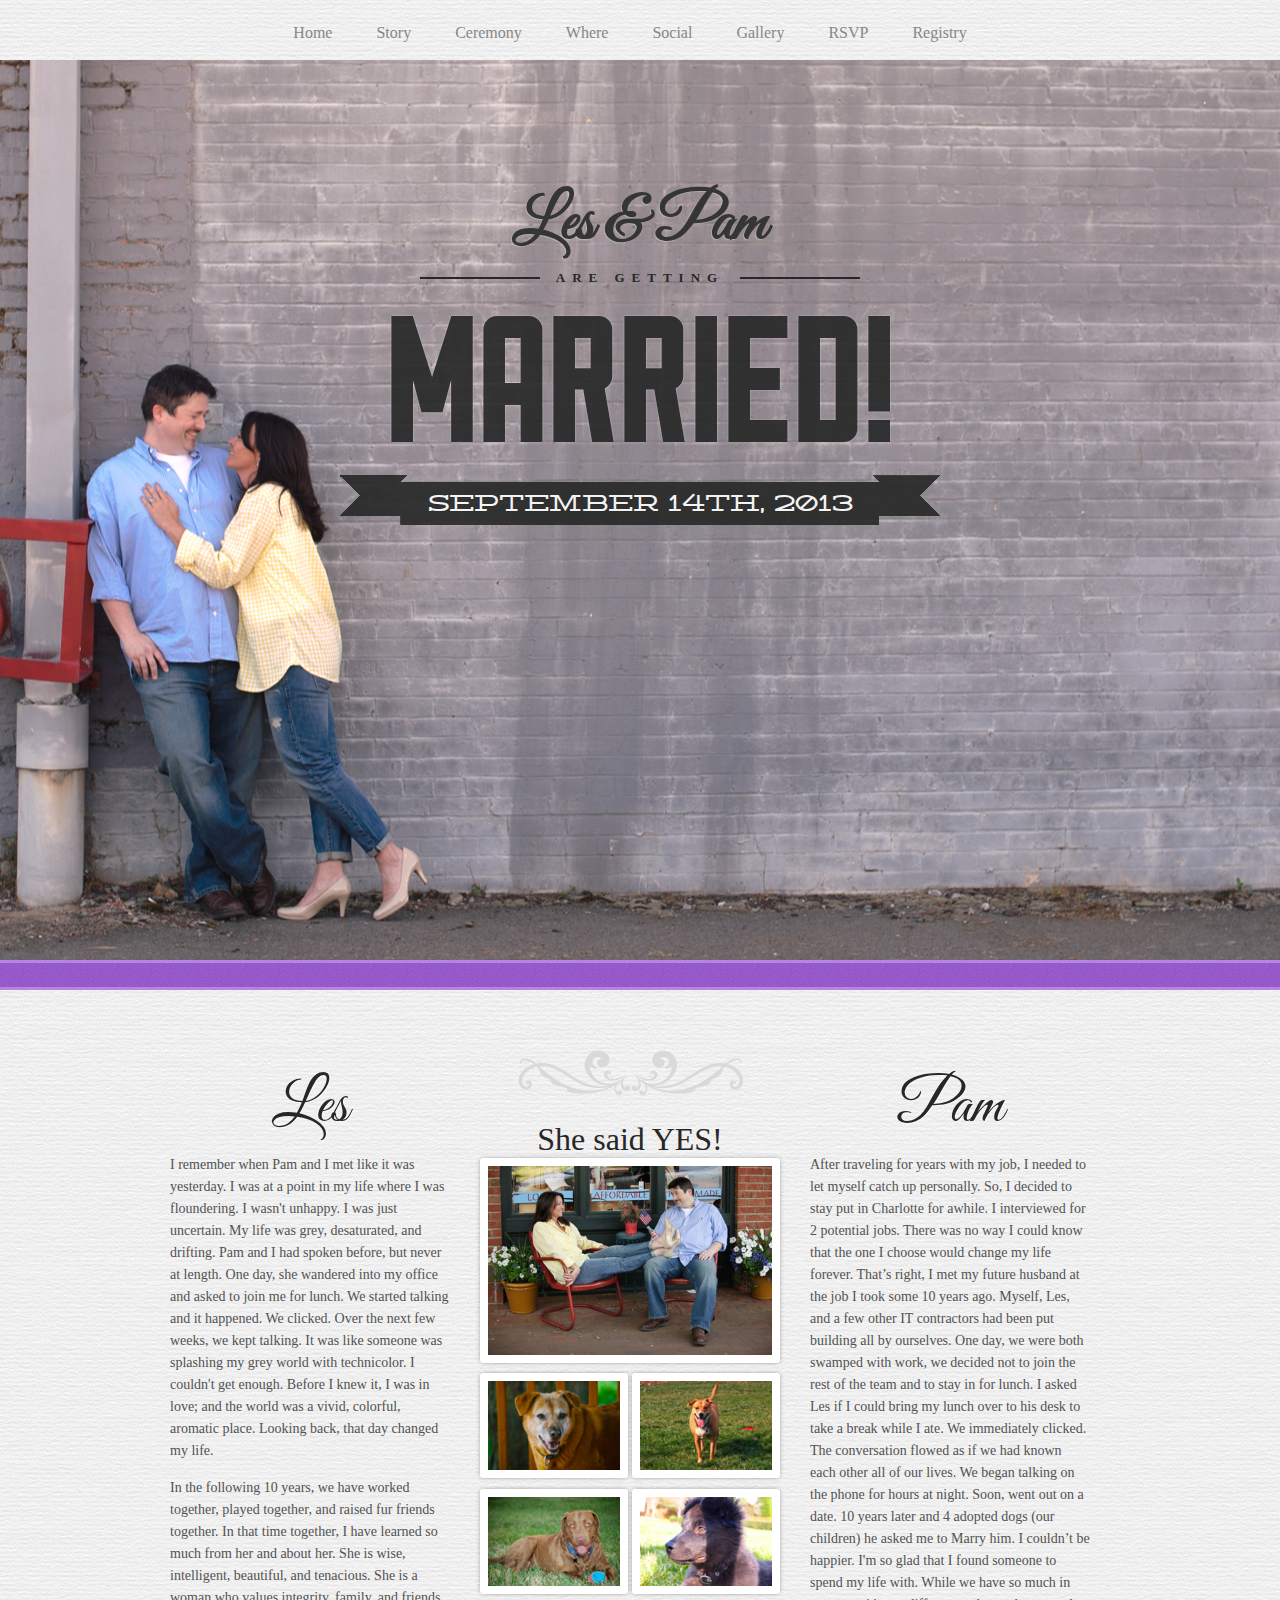
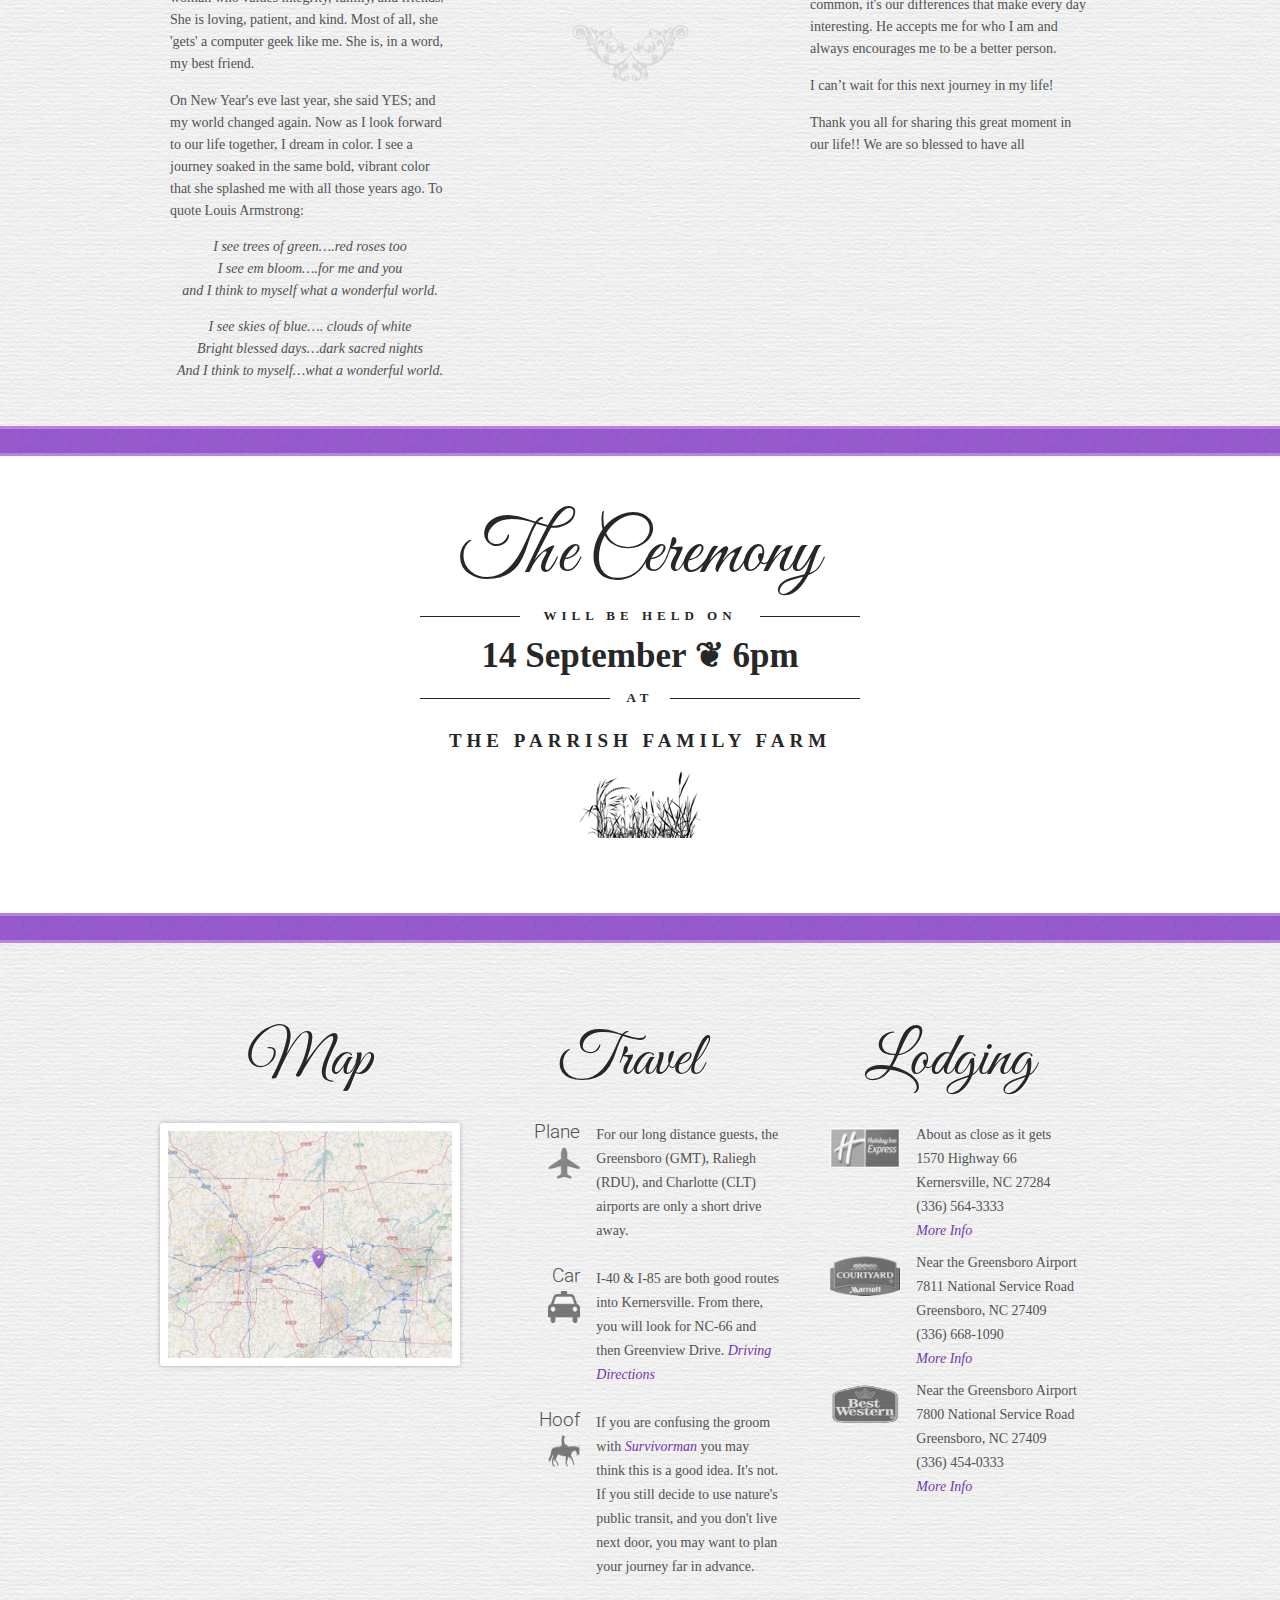
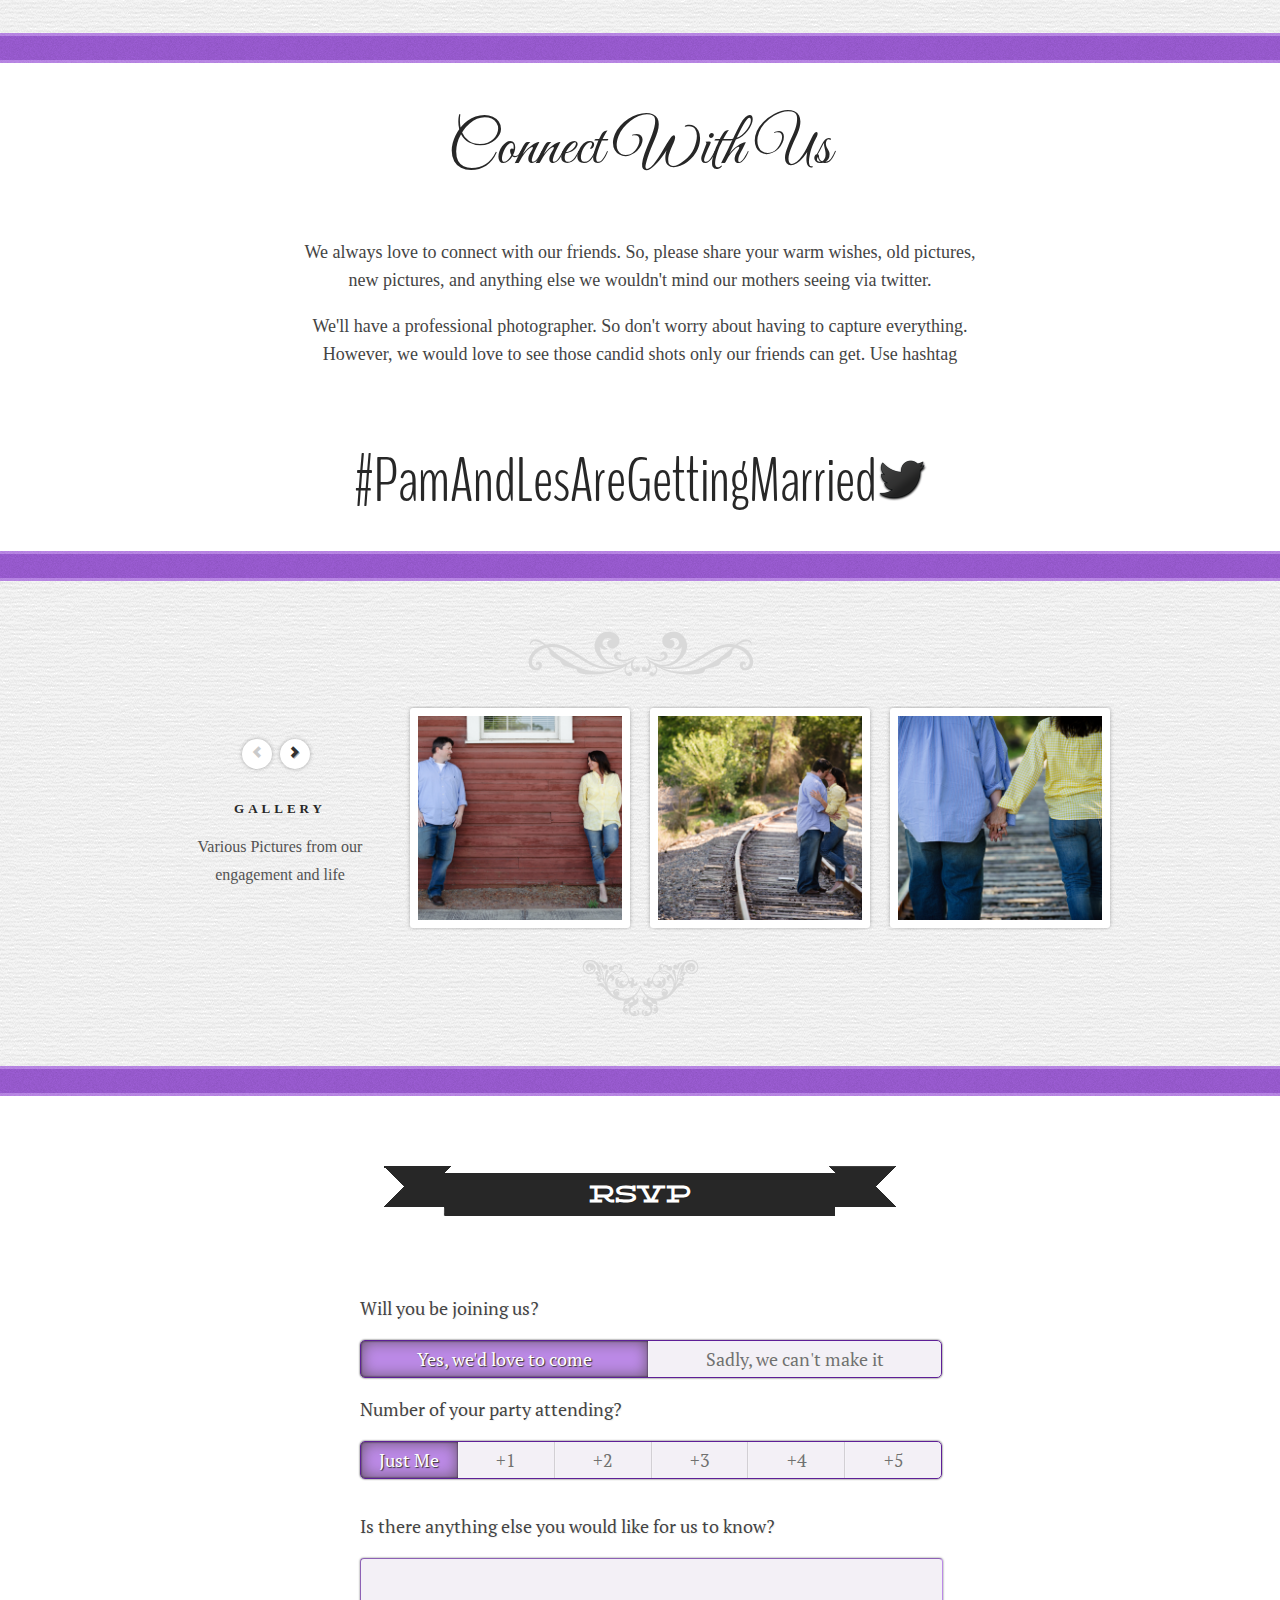
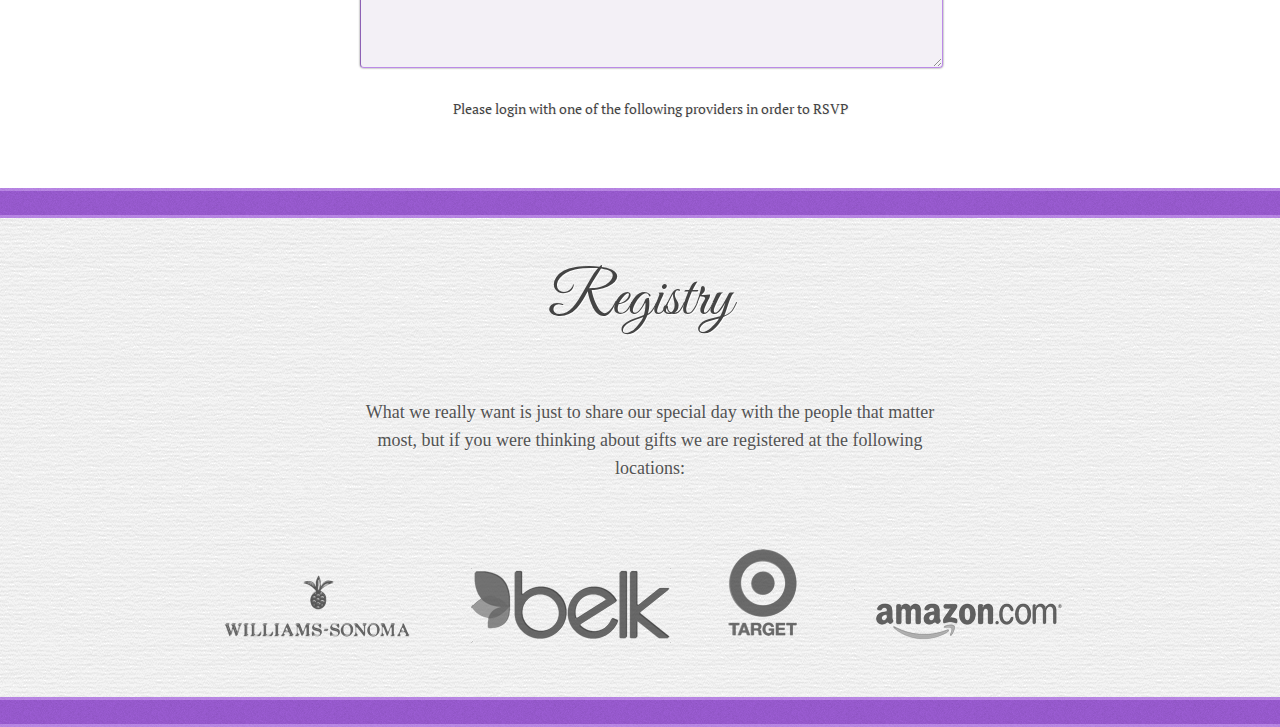
==== index.html @ 8d455db1 "fixing the grammer that i made worse :)" ====
<!DOCTYPE html>
<!--[if lt IE 7 ]><html class="ie ie7" lang="en"><![endif]-->
<!--[if IE 7 ]><html class="ie ie7" lang="en"><![endif]-->
<!--[if IE 8 ]><html class="ie ie8" lang="en"><![endif]-->
<!--[if (gte IE 9)|!(IE)]><!--><html lang="en"><!--<![endif]-->
<head>
  
	<!-- Basic Page Needs -->
	<meta http-equiv="Content-Type" content="text/html; charset=utf-8"/>
	<meta name="viewport" content="width=device-width, initial-scale = 1.0, user-scalable = no">
	<title>Les and Pam are getting Married!</title>
	
	<!-- Styles -->
	<link rel="stylesheet" href="css/grid.css" type="text/css" media="screen">
	<link rel="stylesheet" href="css/style.css" type="text/css" media="screen">
	<link rel="stylesheet" href="css/normalize.css" type="text/css" media="screen">
	<link rel="stylesheet" href="css/jquery-ui-1.8.16.custom.css" type="text/css" media="screen">
	<link rel="stylesheet" href="css/lightbox.css" type="text/css" media="screen">
	
	<!-- Scripts -->
	<script type="text/javascript" src="js/LoginRadiusSDK.1.0.0.js"></script>
    <script src="https://hub.loginradius.com/include/js/LoginRadius.js" ></script>
	<script type="text/javascript" src="http://ajax.googleapis.com/ajax/libs/jquery/1.7.2/jquery.min.js"></script>
	<script type="text/javascript" src="js/html5shiv.js"></script>
	<script type="text/javascript" src="js/html5shiv-printshiv.js"></script>
	<script type="text/javascript" src="js/jquery.jcarousel.js"></script>
	<script type="text/javascript" src="js/jquery.easing.1.3.js"></script>
	<script type="text/javascript" src="js/custom.js"></script>
	<script type="text/javascript" src="js/contact.js"></script>
	<script type="text/javascript" src="js/jquery.stellar.min.js"></script>
	<script type="text/javascript" src="js/waypoints.min.js"></script>
	<script type="text/javascript" src="js/jquery.ui.core.min.js"></script>
	<script type="text/javascript" src="js/jquery.ui.widget.min.js"></script>
	<script type="text/javascript" src="js/jquery.ui.rlightbox.min.js"></script>
	<script type="text/javascript" src="js/js.js"></script>
	<!--<script type="text/javascript" src="js/supersized.3.2.7.min.js"></script>
    <script type="text/javascript" src="js/supersized.shutter.min.js"></script>
    <script type="text/javascript" src="js/supersized.pre.js"></script>-->
    
	<script type="text/javascript">      
		var options={};      
		options.login=true;  
		LoginRadiusSDK.onlogin = Successfullylogin;

     	function Successfullylogin() {
	         LoginRadiusSDK.getUserprofile(function (data) {
	                //just display to a html element 
	                console.log(JSON.stringify(data));
	                authenticated(data);
	         });
	         return false;
        };        
		LoginRadius_SocialLogin.util.ready(function () { 
			$ui = LoginRadius_SocialLogin.lr_login_settings;
			$ui.interfacesize = "";
			$ui.apikey = "7a297d1e-30c4-41ac-ae1f-7daf798fd96b";
			$ui.callback=""; 
			$ui.lrinterfacecontainer ="interfacecontainerdiv"; 
			LoginRadius_SocialLogin.init(options);  
		}); 
		// LoginRadiusSDK.getUsercontact(function (contacts) {
		//     //just display to a html element, it return JSON array
		//     document.getElementById("contacts").innerHTML = JSON.stringify(contacts);
		// });

		function requireauth(){
			// $('#contact-form').slideUp('fast');
			$('#thanxforrsvp').hide();
			$('#identity').hide();
			$('#auth').show();
			$('#entry_1110146062').val("");
			$('#entry_907370162').val("");
			$('#entry_1036320101').val("");
			$('#entry_700903665').val("");
			$('#entry_1504355738').val("");
		}

		function authenticated(data){
			// $('#form-bg').removeClass('hidden');
			// $('#contact-form').slideDown('slow');
			$('#auth').hide();
			$('#identity').show();
			 $('#identityimg').css('background-image', 'url("' + data.ThumbnailImageUrl + '")');
			// $('#identity').text(data.FullName);
			$('#send').text("Send RSVP for " + data.FullName);
			//Name
			$('#entry_1110146062').val(data.FullName);
			//Email
			if(data.Email && data.Email.length > 0)
				$('#entry_907370162').val(data.Email[0].Value);
			//Auth Mechanism
			$('#entry_1036320101').val(data.Provider);
			//Username
			$('#entry_700903665').val(data.ProfileName);
			//message
			$('#entry_1504355738').val("");

			// $('#identity img').attr('src', data.ThumbnailImageUrl);
			
		}

		function sendRSVP(){
			var rsvpdata = $('#rsvp-form').serializeObject();
			$('#identity').hide();
			$('#thanxforrsvp').show();
			$.ajax({
			  type: "POST",
			  url: "https://docs.google.com/a/lesstroud.com/forms/d/1moZdFQuKX3HXw38UIYSnKz3TGAZ8TXUXZh9qaWFJuT4/formResponse",
			  data: rsvpdata,
			  dataType: "jsonp"
			});
		}
		
	</script>
</head>

<body>

<!-- TOP BAR / Start		   	  
=========================================== -->	
<section class="menu">	

	<!-- 960 Container -->
	<div class="container full">
	
		<!-- Responsive Logo -->
		<a class="logo" href="#home" title="Go to Home"></a>
		
		<!-- Navigation Menu -->
		<div id="nav" class="sixteen columns">
			<input type="checkbox" id="toggle" />
			<label for="toggle" class="toggle"></label>
			<ul class="navigation">
				<li data-slide="1">Home</li>
				<li data-slide="2">Story</li>
				<li data-slide="3">Ceremony</li>
				<li data-slide="4">Where</li>
				<li data-slide="5">Social</li>
				<li data-slide="6">Gallery</li>
				<li data-slide="7">RSVP</li>
				<li data-slide="8">Registry</li>
			</ul>
		</div>
		<!-- Navigation Menu / End -->
	
	</div>
	<!-- 960 Container / End -->
	
</section>
<!-- TOP BAR / End		   	  
=========================================== -->	

<!-- HOME / Start		   	  
=========================================== -->	
<section class="slide" id="home" data-slide="1">

	<!-- 960 Container -->
	<div class="container">
		<article class="twelve columns offset-by-two">
			<h1>Les & Pam</h1>
			<div class="junge line">ARE GETTING</div>
			<h2>MARRIED!</h2>
			<!-- <div class="junge">AND THEY ARE PLEASED TO</div> -->
			<div class="ribbon">September 14th, 2013</div>
			<!-- <div class="heart"></div> -->
		</article>
	</div>
	<!-- 960 Container / End -->
	
</section>
<!-- HOME / End		   	  
=========================================== -->	

<!-- ABOUT / Start		   	  
=========================================== -->	
<section class="slide" id="about" data-slide="2">

	<!-- 960 Container -->
	<div class="container">
	
		<!-- Les -->
		<div class="one-third column alpha">
			<h3>Les</h3>
			<p>I remember when Pam and I met like it was yesterday.  I was at a point in my life where I was floundering. I wasn't unhappy. I was just uncertain. My life was grey, desaturated, and drifting. Pam and I had spoken before, but never at length. One day, she wandered into my office and asked to join me for lunch.  We started talking and it happened. We clicked. Over the next few weeks, we kept talking. It was like someone was splashing my grey world with technicolor.  I couldn't get enough.  Before I knew it, I was in love; and the world was a vivid, colorful, aromatic place.  Looking back, that day changed my life.</p>
			<p>In the following 10 years, we have worked together, played together, and raised fur friends together.  In that time together, I have learned so much from her and about her.  She is wise, intelligent, beautiful, and tenacious.  She is a woman who values integrity, family, and friends.  She is loving, patient, and kind.  Most of all, she 'gets' a computer geek like me. She is, in a word, my best friend.</p>
			<p>On New Year's eve last year, she said YES; and my world changed again. Now as I look forward to our life together, I dream in color.  I see a journey soaked in the same bold, vibrant color that she splashed me with all those years ago. To quote Louis Armstrong:</p>
			<blockquote><div>I see trees of green….red roses too </div>
			<div>I see em bloom….for me and you</div>
			<div>and I think to myself what a wonderful world.</div></blockquote>
			<blockquote><div>I see skies of blue…. clouds of white</div>
			<div>Bright blessed days…dark sacred nights</div>
			<div>And I think to myself…what a wonderful world.</div></blockquote>
		</div>
		<!-- Les / End -->
	
		<div class="one-third column">
		
			<!-- Floral image -->
			<img class="floral" src="images/floral_1.png">
			
				<!-- Couple Photo -->
				<h4>She said YES!</h4>
				<div class="photo">
					<a href="images/aboutcouple.jpg" class="lightbox-photo" title="Les and Pam">
						<img src="images/aboutcouple_sm.jpg" alt="content_foto"/>
					</a>
				</div>
				<div class="dogrow">
					<span class="photo">
						<a href="images/dogs/mallie.jpg" class="lightbox-photo" title="Mallie">
							<img src="images/dogs/mallie_sm.jpg" alt="Mallie"/>
						</a>
					</span>
					<span class="photo">
						<a href="images/dogs/maggie.jpg" class="lightbox-photo" title="Maggie">
							<img src="images/dogs/maggie_sm.jpg" alt="Maggie"/>
						</a>
					</span>
				</div>
				<div class="dogrow">
					<span class="photo">
						<a href="images/dogs/chester.jpg" class="lightbox-photo" title="Chester">
							<img src="images/dogs/chester_sm.jpg" alt="Chester"/>
						</a>
					</span>
					<span class="photo">
						<a href="images/dogs/bear.jpg" class="lightbox-photo" title="Bear">
							<img src="images/dogs/bear_sm.jpg" alt="Bear"/>
						</a>
					</span>
				</div>
				<!-- Couple Photo / End -->
				
			<!-- Floral image -->
			<img class="floral" src="images/floral_2.png">
		
		</div>
		
		<!-- Violet -->
		<div class="one-third column omega">
			<h3>Pam</h3>
			<p>After traveling for years with my job, I needed to let myself catch up personally. So, I decided to stay put in Charlotte for awhile.  I interviewed for 2 potential jobs. There was no way I could know that the one I choose would change my life forever.  That’s right, I met my future husband at the job I took some 10 years ago.  Myself, Les, and a few other IT contractors had been put building all by ourselves. One day, we were both swamped with work, we decided not to join the rest of the team and to stay in for lunch.  I asked Les if I could bring my lunch over to his desk to take a break while I ate.  We immediately clicked.  The conversation flowed as if we had known each other all of our lives.  We began talking on the phone for hours at night. Soon, went out on a date.  10 years later and 4 adopted dogs (our children) he asked me to Marry him.  I couldn’t be happier. I'm so glad that I found someone to spend my life with.  While we have so much in common, it's our differences that make every day interesting.  He accepts me for who I am and always encourages me to be a better person.</p>
			<p>I can’t wait for this next journey in my life!</p>
			<p>Thank you all for sharing this great moment in our life!!  We are so blessed to have all </p>
		</div>
		<!-- Violet / End -->

	</div>
	<!-- 960 Container / End -->
	
</section>
<!-- ABOUT / End		   	  
=========================================== -->	

<!-- CEREMONY / Start		   	  
=========================================== -->	
<section class="slide" id="ceremony" data-slide="3">

	<!-- 960 Container -->
	<div class="container">
	
		<article class="twelve columns offset-by-two">
			<h1>The Ceremony</h1>
			<div class="junge line">WILL BE HELD ON</div>
			<h2>14 September &#x2766; 6pm</h2>		
			<div class="junge line2">AT</div>
			<div class="junge">THE PARRISH FAMILY FARM</div>
			<div class="church"></div>
			<!-- <img src="images/ceremony.png"/> -->
			<!-- <img src="images/grass_sm.png"/> -->
		</article>
	</div>
	<!-- 960 Container / End -->
	
</section>
<!-- CEREMONY / End		   	  
=========================================== -->	


<!-- WHERE / Start		   	  
=========================================== -->	
<section class="slide" id="where" data-slide="4">

	<!-- 960 Container -->
	<div class="container">
		<div class="one-third column alpha">
			<h3>Map</h3>
			<div class="photo">
				<a href="images/map_state.png" class="lightbox-photo" title="1515 Greenview Dr, Kernsersville, NC">
					<img src="images/map_state.png" alt="content_foto"/>
				</a>
			</div>
			
			<!-- <iframe width="425" height="350" frameborder="0" scrolling="no" marginheight="0" marginwidth="0" src="http://www.openstreetmap.org/export/embed.html?bbox=-81.048,35.01,-79.246,36.241&amp;layer=mapnik&amp;marker=36.06863,-80.05729" style="border: 1px solid black"></iframe><br /><small><a href="http://www.openstreetmap.org/?lat=35.6255&amp;lon=-80.14699999999999&amp;zoom=9&amp;layers=M&amp;mlat=36.06863&amp;mlon=-80.05729">View Larger Map</a></small> -->
		</div>
		<!-- Travel -->
		<div id="travelcolumn" class="one-third column">
			<h3>Travel</h3>
			<div>
				<div class="label">Plane<br/><img class="icon" src="images/plane.png"/></div>
				<div class="description">For our long distance guests, the Greensboro (GMT), Raliegh (RDU), and Charlotte (CLT) airports are only a short drive away.</div>
			</div>
			<div>
				<div class="label">Car<br/><img class="icon" src="images/auto.png"/></div>
				<div class="description">I-40 & I-85 are both good routes into Kernersville. From there, you will look for NC-66 and then Greenview Drive. <a href="https://maps.google.com/maps?saddr=Current+Location&daddr=1515+Greenview+Dr,+Kernersville,+NC&hl=en&sll=35.982119,-80.019791&sspn=0.219475,0.306587&geocode=FQZTHAIdnm8u-ykJl5jiFR5UiDEBW5nCBomkFQ%3BFVJiJgIdA2o6-yk5NWA-AQdTiDGENUCvPmklZQ&mra=ls&t=m&z=10">Driving Directions</a></div>
			</div>
			<div>
				<div class="label">Hoof<br/><img class="icon" src="images/horse_rider.png"/></div>
				<div class="description">If you are confusing the groom with <a href="http://lesstroud.ca/survivorman/home.php">Survivorman</a> you may think this is a good idea. It's not.  If you still decide to use nature's public transit, and you don't live next door, you may want to plan your journey far in advance.</div>
			</div>
		</div>
		<!-- Travel / End -->
		
		<!-- Lodging -->
		<div id="lodgingcolumn" class="one-third column">
			<h3>Lodging</h3>
			<div>
				<div class="label"><img class="icon" src="images/holidayinn.png"/></div>
				<div class="description">About as close as it gets<br/>1570 Highway 66 <br/>Kernersville, NC 27284 <br/>(336) 564-3333 <br/><a href="https://plus.google.com/100546316002177343382/about?gl=us&hl=en">More Info</a>
				</div>
			</div>
			<div>
				<div class="label"><img class="icon" src="images/courtyard.png"/></div>
				<div class="description">Near the Greensboro Airport<br/>7811 National Service Road <br/>Greensboro, NC 27409 <br/>(336) 668-1090 <br/><a href="https://plus.google.com/117894217603420175503/about?gl=us&hl=en">More Info</a>
				</div>
			</div>
			<div>
				<div class="label"><img class="icon" src="images/bestwestern.png"/></div>
				<div class="description">Near the Greensboro Airport<br/>7800 National Service Road<br/> Greensboro, NC 27409<br/> (336) 454-0333 <br/><a href="https://plus.google.com/113804268550801241770/about?gl=us&hl=en">More Info</a>
				</div>
			</div>
		</div>
		<!-- Lodging / End -->
	
	</div>
	<!-- 960 Container / End -->
	
</section>
<!-- WHERE / End		   	  
=========================================== -->	
<!-- SOCIAL / Start		   	  
=========================================== -->	
<section class="slide" id="social" data-slide="5">

	<!-- 960 Container -->
	<div class="container">
		<article class="twelve columns offset-by-two">
			<h3>Connect With Us</h3>
			<div class="content">
				<p>We always love to connect with our friends.  So, please share your warm wishes, old pictures, new pictures, and anything else we wouldn't mind our mothers seeing via twitter.</p> 
				<p>We'll have a professional photographer.  So don't worry about having to capture everything.  However, we would love to see those candid shots only our friends can get.  Use hashtag</p>
			</div>
			<h4><a href="https://twitter.com/share?hashtags=PamAndLesAreGettingMarried" target="_blank">#PamAndLesAreGettingMarried<img src="images/twitter.png"/></a></h4>
		</article>
	</div>
	<!-- 960 Container / End -->
	
</section>
<!-- SOCIAL / End		   	  
=========================================== -->	
<!-- GALLERY / Start		   	  
=========================================== -->	
<section class="slide" id="gallery" data-slide="6">

<!-- Floral image -->
<img class="floral" src="images/floral_1.png">

	<!-- 960 Container -->
	<div class="container">
		<!-- Carousel Navigation Container -->
		<div class="four columns carousel-intro">
		
			<!-- Carousel Navigation -->
			<div class="carousel-navi clearfix">
				<div id="work-prev" class="arrow-left jcarousel-prev"><span class="icon-left"><</span></div>
				<div id="work-next" class="arrow-right jcarousel-next"><span class="icon-right">></span></div>
			</div>
			<!-- Carousel Navigation / End -->
			
			<div class="clearfix"></div>
			
			<!-- Carousel Text -->
			<section class="entire">
				<h3 class="junge">Gallery</h3>
				<p>Various Pictures from our engagement and life</p>
			</section>
			<!-- Carousel Text / End -->
			
		</div>
		<!-- Carousel Navigation Container / End -->
		<!-- Carousel of Photos -->
		<section class="jcarousel recent-work-jc">
			<ul>
				<!-- <!-- <!-- Gallery Item -->
				<!-- <li class="four columns">
					<a href="images/full-size/photo-2-full.jpg" title="Photo Title Here" class="gallery-item lightbox-photo">
						<img src="images/photo-2.jpg" alt="">
					</a>
				</li>
				 -->
				<li class="four columns"><a href="images/gallery/LesandPam_064.jpg" title="Pam & Les" class="gallery-item lightbox-photo"><img src="images/gallery/thumbnails/LesandPam_064.jpg" alt=""></a></li>
				<li class="four columns"><a href="images/gallery/LesandPam_123.jpg" title="Pam & Les" class="gallery-item lightbox-photo"><img src="images/gallery/thumbnails/LesandPam_123.jpg" alt=""></a></li>
				<li class="four columns"><a href="images/gallery/LesandPam_116.jpg" title="Pam & Les" class="gallery-item lightbox-photo"><img src="images/gallery/thumbnails/LesandPam_116.jpg" alt=""></a></li>
				<li class="four columns"><a href="images/gallery/LesandPam_170.jpg" title="Pam & Les" class="gallery-item lightbox-photo"><img src="images/gallery/thumbnails/LesandPam_170.jpg" alt=""></a></li>
				<li class="four columns"><a href="images/gallery/LesandPam_184.jpg" title="Pam & Les" class="gallery-item lightbox-photo"><img src="images/gallery/thumbnails/LesandPam_184.jpg" alt=""></a></li>
				<li class="four columns"><a href="images/gallery/LesandPam_136.jpg" title="Pam & Les" class="gallery-item lightbox-photo"><img src="images/gallery/thumbnails/LesandPam_136.jpg" alt=""></a></li>
				<li class="four columns"><a href="images/gallery/DSCN0167.jpg" title="Chester" class="gallery-item lightbox-photo"><img src="images/gallery/thumbnails/DSCN0167.jpg" alt=""></a></li>
				<li class="four columns"><a href="images/gallery/IMGP0448.JPG_3.jpg" title="Pam" class="gallery-item lightbox-photo"><img src="images/gallery/thumbnails/IMGP0448.JPG_3.jpg" alt=""></a></li>
				<li class="four columns"><a href="images/gallery/IMG_0837.jpg" title="Maggie" class="gallery-item lightbox-photo"><img src="images/gallery/thumbnails/IMG_0837.jpg" alt=""></a></li>
				<li class="four columns"><a href="images/gallery/LesandPam_021.jpg" title="Pam & Les" class="gallery-item lightbox-photo"><img src="images/gallery/thumbnails/LesandPam_021.jpg" alt=""></a></li>
				<li class="four columns"><a href="images/gallery/LesandPam_143.jpg" title="Pam & Les" class="gallery-item lightbox-photo"><img src="images/gallery/thumbnails/LesandPam_143.jpg" alt=""></a></li>
				<li class="four columns"><a href="images/gallery/mallie yard.jpg" title="Mallie" class="gallery-item lightbox-photo"><img src="images/gallery/thumbnails/mallie yard.jpg" alt=""></a></li>
				<li class="four columns"><a href="images/gallery/LesandPam_102.jpg" title="Pam & Les" class="gallery-item lightbox-photo"><img src="images/gallery/thumbnails/LesandPam_102.jpg" alt=""></a></li>
				<li class="four columns"><a href="images/gallery/LesandPam_142.jpg" title="Pam & Les" class="gallery-item lightbox-photo"><img src="images/gallery/thumbnails/LesandPam_142.jpg" alt=""></a></li>
				<li class="four columns"><a href="images/gallery/DSC_0311.JPG_2.jpg" title="Mallie" class="gallery-item lightbox-photo"><img src="images/gallery/thumbnails/DSC_0311.JPG_2.jpg" alt=""></a></li>
				<li class="four columns"><a href="images/gallery/PC010082.jpg" title="The Pack" class="gallery-item lightbox-photo"><img src="images/gallery/thumbnails/PC010082.jpg" alt=""></a></li>
				<li class="four columns"><a href="images/gallery/PC010075_2.jpg" title="Mallie & Maggie" class="gallery-item lightbox-photo"><img src="images/gallery/thumbnails/PC010075_2.jpg" alt=""></a></li>
				<li class="four columns"><a href="images/gallery/IMG_0570.jpg" title="Pam & Maggie" class="gallery-item lightbox-photo"><img src="images/gallery/thumbnails/IMG_0570.jpg" alt=""></a></li>
				<li class="four columns"><a href="images/gallery/DSC_0067_24.jpg" title="Pam" class="gallery-item lightbox-photo"><img src="images/gallery/thumbnails/DSC_0067_24.jpg" alt=""></a></li>
				<li class="four columns"><a href="images/gallery/DSC_0164.JPG" title="Maggie" class="gallery-item lightbox-photo"><img src="images/gallery/thumbnails/DSC_0164.JPG" alt=""></a></li>
				<li class="four columns"><a href="images/gallery/Seminar.jpg" title="Les" class="gallery-item lightbox-photo"><img src="images/gallery/thumbnails/Seminar.jpg" alt=""></a></li>
				<li class="four columns"><a href="images/gallery/LesandPam_132.jpg" title="Pam & Les" class="gallery-item lightbox-photo"><img src="images/gallery/thumbnails/LesandPam_132.jpg" alt=""></a></li>
				<li class="four columns"><a href="images/gallery/LesandPam_168.jpg" title="Pam & Les" class="gallery-item lightbox-photo"><img src="images/gallery/thumbnails/LesandPam_168.jpg" alt=""></a></li>
				<li class="four columns"><a href="images/gallery/DSC_0231.JPG_2.jpg" title="Pam, Les, Chester, & Mallie" class="gallery-item lightbox-photo"><img src="images/gallery/thumbnails/DSC_0231.JPG_2.jpg" alt=""></a></li>
				<li class="four columns"><a href="images/gallery/DSC_0059.jpg" title="Pam, Chester, & Mallie" class="gallery-item lightbox-photo"><img src="images/gallery/thumbnails/DSC_0059.jpg" alt=""></a></li>
				<li class="four columns"><a href="images/gallery/LesandPam_133.jpg" title="Pam & Les" class="gallery-item lightbox-photo"><img src="images/gallery/thumbnails/LesandPam_133.jpg" alt=""></a></li>
				<li class="four columns"><a href="images/gallery/LesandPam_191.jpg" title="Pam & Les" class="gallery-item lightbox-photo"><img src="images/gallery/thumbnails/LesandPam_191.jpg" alt=""></a></li>
				<li class="four columns"><a href="images/gallery/DSC_0035.jpg" title="Pam at the Grand Canyon" class="gallery-item lightbox-photo"><img src="images/gallery/thumbnails/DSC_0035.jpg" alt=""></a></li>
				<li class="four columns"><a href="images/gallery/LesandPam_150.jpg" title="Pam & Les" class="gallery-item lightbox-photo"><img src="images/gallery/thumbnails/LesandPam_150.jpg" alt=""></a></li>
				<li class="four columns"><a href="images/gallery/LesandPam_011.jpg" title="Pam & Les" class="gallery-item lightbox-photo"><img src="images/gallery/thumbnails/LesandPam_011.jpg" alt=""></a></li>
				<li class="four columns"><a href="images/gallery/LesandPam_063.jpg" title="Pam & Les" class="gallery-item lightbox-photo"><img src="images/gallery/thumbnails/LesandPam_063.jpg" alt=""></a></li>
				<li class="four columns"><a href="images/gallery/LesandPam_178.jpg" title="Pam & Les" class="gallery-item lightbox-photo"><img src="images/gallery/thumbnails/LesandPam_178.jpg" alt=""></a></li>
				<li class="four columns"><a href="images/gallery/DSC_0005_22.jpg" title="Pam" class="gallery-item lightbox-photo"><img src="images/gallery/thumbnails/DSC_0005_22.jpg" alt=""></a></li>
				<li class="four columns"><a href="images/gallery/LesandPam_125.jpg" title="Pam & Les" class="gallery-item lightbox-photo"><img src="images/gallery/thumbnails/LesandPam_125.jpg" alt=""></a></li>
				<li class="four columns"><a href="images/gallery/PC010059_2.jpg" title="Mallie" class="gallery-item lightbox-photo"><img src="images/gallery/thumbnails/PC010059_2.jpg" alt=""></a></li>
				<li class="four columns"><a href="images/gallery/IMGP0449.JPG_6.jpg" title="Les" class="gallery-item lightbox-photo"><img src="images/gallery/thumbnails/IMGP0449.JPG_6.jpg" alt=""></a></li>
				<li class="four columns"><a href="images/gallery/DSC_0269.JPG_12.jpg" title="Pam at costume ball" class="gallery-item lightbox-photo"><img src="images/gallery/thumbnails/DSC_0269.JPG_12.jpg" alt=""></a></li>
				<li class="four columns"><a href="images/gallery/DSC_0204.JPG" title="Mallie" class="gallery-item lightbox-photo"><img src="images/gallery/thumbnails/DSC_0204.JPG" alt=""></a></li>
				<li class="four columns"><a href="images/gallery/IMGP0650.jpg" title="Pam & Chester" class="gallery-item lightbox-photo"><img src="images/gallery/thumbnails/IMGP0650.jpg" alt=""></a></li>
				<li class="four columns"><a href="images/gallery/DSC_0355.jpg" title="Chester" class="gallery-item lightbox-photo"><img src="images/gallery/thumbnails/DSC_0355.jpg" alt=""></a></li>
				<li class="four columns"><a href="images/gallery/LesandPam_188.jpg" title="Pam & Les" class="gallery-item lightbox-photo"><img src="images/gallery/thumbnails/LesandPam_188.jpg" alt=""></a></li>
				<li class="four columns"><a href="images/gallery/LesandPam_058.jpg" title="Pam & Les" class="gallery-item lightbox-photo"><img src="images/gallery/thumbnails/LesandPam_058.jpg" alt=""></a></li>
				<li class="four columns"><a href="images/gallery/IMGP0464.JPG_5.jpg" title="Pam & Les" class="gallery-item lightbox-photo"><img src="images/gallery/thumbnails/IMGP0464.JPG_5.jpg" alt=""></a></li>
				<li class="four columns"><a href="images/gallery/LesandPam_065.jpg" title="Pam & Les" class="gallery-item lightbox-photo"><img src="images/gallery/thumbnails/LesandPam_065.jpg" alt=""></a></li>
				<li class="four columns"><a href="images/gallery/IMG_0494.jpg" title="Maggie" class="gallery-item lightbox-photo"><img src="images/gallery/thumbnails/IMG_0494.jpg" alt=""></a></li>
				<li class="four columns"><a href="images/gallery/PC010132_2.jpg" title="Chester, Maggie, & Bear" class="gallery-item lightbox-photo"><img src="images/gallery/thumbnails/PC010132_2.jpg" alt=""></a></li>
				<li class="four columns"><a href="images/gallery/My CowGirl_3.jpg" title="Pam" class="gallery-item lightbox-photo"><img src="images/gallery/thumbnails/My CowGirl_3.jpg" alt=""></a></li>
				<li class="four columns"><a href="images/gallery/LesandPam_129.jpg" title="Pam & Les" class="gallery-item lightbox-photo"><img src="images/gallery/thumbnails/LesandPam_129.jpg" alt=""></a></li>
				<li class="four columns"><a href="images/gallery/IMG_0692.jpg" title="Maggie" class="gallery-item lightbox-photo"><img src="images/gallery/thumbnails/IMG_0692.jpg" alt=""></a></li>
				<li class="four columns"><a href="images/gallery/PC010106_2.jpg" title="Maggie" class="gallery-item lightbox-photo"><img src="images/gallery/thumbnails/PC010106_2.jpg" alt=""></a></li>
				<li class="four columns"><a href="images/gallery/IMG_0029_6.jpg" title="Pam" class="gallery-item lightbox-photo"><img src="images/gallery/thumbnails/IMG_0029_6.jpg" alt=""></a></li>
				<li class="four columns"><a href="images/gallery/LesandPam_117.jpg" title="Pam & Les" class="gallery-item lightbox-photo"><img src="images/gallery/thumbnails/LesandPam_117.jpg" alt=""></a></li>
				<li class="four columns"><a href="images/gallery/DSC_0172.JPG" title="Maggie" class="gallery-item lightbox-photo"><img src="images/gallery/thumbnails/DSC_0172.JPG" alt=""></a></li>
				<li class="four columns"><a href="images/gallery/DSC_0037.jpg" title="Les @ Grand Canyon" class="gallery-item lightbox-photo"><img src="images/gallery/thumbnails/DSC_0037.jpg" alt=""></a></li>
				<li class="four columns"><a href="images/gallery/LesandPam_120.jpg" title="Pam & Les" class="gallery-item lightbox-photo"><img src="images/gallery/thumbnails/LesandPam_120.jpg" alt=""></a></li>
				<li class="four columns"><a href="images/gallery/LesandPam_017.jpg" title="Pam & Les" class="gallery-item lightbox-photo"><img src="images/gallery/thumbnails/LesandPam_017.jpg" alt=""></a></li>
				<li class="four columns"><a href="images/gallery/IMGP0653.jpg" title="Chester" class="gallery-item lightbox-photo"><img src="images/gallery/thumbnails/IMGP0653.jpg" alt=""></a></li>
				<li class="four columns"><a href="images/gallery/LesandPam_005.jpg" title="Pam & Les" class="gallery-item lightbox-photo"><img src="images/gallery/thumbnails/LesandPam_005.jpg" alt=""></a></li>
				<li class="four columns"><a href="images/gallery/LesandPam_072.jpg" title="Pam & Les" class="gallery-item lightbox-photo"><img src="images/gallery/thumbnails/LesandPam_072.jpg" alt=""></a></li>
				<li class="four columns"><a href="images/gallery/Kiawah May 2004 014_3.jpg" title="Pam & Les" class="gallery-item lightbox-photo"><img src="images/gallery/thumbnails/		Kiawah May 2004 014_3.jpg" alt=""></a></li>
				<li class="four columns"><a href="images/gallery/LesandPam_014.jpg" title="Pam & Les" class="gallery-item lightbox-photo"><img src="images/gallery/thumbnails/LesandPam_014.jpg" alt=""></a></li>
				<li class="four columns"><a href="images/gallery/LesandPam_059.jpg" title="Pam & Les" class="gallery-item lightbox-photo"><img src="images/gallery/thumbnails/LesandPam_059.jpg" alt=""></a></li>
				<li class="four columns"><a href="images/gallery/IMG_0084.jpg" title="Chester & Pam" class="gallery-item lightbox-photo"><img src="images/gallery/thumbnails/IMG_0084.jpg" alt=""></a></li>
			</ul>
		</section>
		<!-- Carousel of Photos / End -->
		
		
	</div>
	<!-- 960 Container / End -->

<!-- Floral image -->
<img class="floral" src="images/floral_2.png">

</section>
<!-- GALLERY / End		   	  
=========================================== -->	

<!-- RSVP / Start		   	  
=========================================== -->		
<section class="slide" id="rsvp" data-slide="7">

	<!-- 960 Container -->
	<div class="container">

		<div class="ribbon"><h2>RSVP</h2></div>

		<div class="success-message">
			<div class="alert" style="margin: 0;">Your message has been sent!</div>
		</div>

		
		<div id="form-bg" class="thirteen columns">
			
			<div id="contact-form" class="twelve columns clearfix">
				<form action="https://docs.google.com/a/lesstroud.com/forms/d/1moZdFQuKX3HXw38UIYSnKz3TGAZ8TXUXZh9qaWFJuT4/formResponse" method="POST" id="rsvp-form" target="_self" onsubmit="">
					<div class="ten five columns offset-by-one">
						<div class="question">
							<p>Will you be joining us?</p>
							<div id="joinresponses" class="responses"/>
								<input type="radio" name="entry.160791921" value="Yes" id="group_160791921_1" class="ss-q-radio" aria-label="Yes" checked="checked">
								<label for="group_160791921_1" class="ss-choice-label"><span>Yes, we'd love to come</span></label>
								<input type="radio" name="entry.160791921" value="No" id="group_160791921_2" class="ss-q-radio" aria-label="No">
								<label for="group_160791921_2" class="ss-choice-label"><span>Sadly, we can't make it</span></label>
							</div>
						</div>

						<p>Number of your party attending?</p>
						<div class="question">
							<div id="partyresponses" class="responses"/>
								<input type="radio" name="entry.1403271359" value="+0" id="group_1403271359_1" class="ss-q-radio" aria-label="+0" checked="checked">
								<label for="group_1403271359_1" class="ss-choice-label"><span>Just Me</span></label>
								<input type="radio" name="entry.1403271359" value="+1" id="group_1403271359_2" class="ss-q-radio" aria-label="+1">
								<label for="group_1403271359_2" class="ss-choice-label"><span>+1</span></label>
								<input type="radio" name="entry.1403271359" value="+2" id="group_1403271359_3" class="ss-q-radio" aria-label="+2">
								<label for="group_1403271359_3" class="ss-choice-label"><span>+2</span></label>
								<input type="radio" name="entry.1403271359" value="+3" id="group_1403271359_4" class="ss-q-radio" aria-label="+3">
								<label for="group_1403271359_4" class="ss-choice-label"><span>+3</span></label>
								<input type="radio" name="entry.1403271359" value="+4" id="group_1403271359_5" class="ss-q-radio" aria-label="+4">
								<label for="group_1403271359_5" class="ss-choice-label"><span>+4</span></label>
								<input type="radio" name="entry.1403271359" value="+5" id="group_1403271359_6" class="ss-q-radio" aria-label="+5">
								<label for="group_1403271359_6" class="ss-choice-label"><span>+5</span></label>
							</div>
						</div>
						<div class="question">
							<p>Is there anything else you would like for us to know?</p>
							<textarea name="entry.1504355738" id="entry_1504355738" class="text textarea" ></textarea>
						</div>
						<input type="hidden" name="entry.1110146062" value="" class="ss-q-short" id="entry_1110146062" dir="auto">
						<input type="hidden" name="entry.907370162" value="" class="ss-q-short" id="entry_907370162" dir="auto">
						<input type="hidden" name="entry.1036320101" value="" class="ss-q-short" id="entry_1036320101" dir="auto">
						<input type="hidden" name="entry.700903665" value="" class="ss-q-short" id="entry_700903665" dir="auto">
						
						<div id="auth">
							<p>Please login with one of the following providers in order to RSVP</p>
							<div id="interfacecontainerdiv" class="interfacecontainerdiv"></div>
						</div>
						<div id="identity">
							<!-- <img src=""/> -->
							<div id="identityimg"></div>
							<button id="send" class="send" onclick="sendRSVP();">Send RSVP</button>
						</div>
						<div id="thanxforrsvp">Thank you!</div>
						<div class="loading"></div>
					</div>
				</form>
			</div>
		</div>
		<!-- Contact Form / End -->

	</div>
	<!-- 960 Container / End -->
	
</section>
<!-- RSVP / End		   	  
=========================================== -->

<!-- REGISTRY / Start		   	  
=========================================== -->	
<section class="slide" id="registry" data-slide="8">

	<!-- 960 Container -->
	<div class="container">
		<article class="sixteen columns">
			<h3>Registry</h3>
			<div class="ten columns offset-by-three content">What we really want is just to share our special day with the people that matter most, but if you were thinking about gifts we are registered at the following locations:</div>
			<div class="sixteen columns">
				<a href="https://secure.williams-sonoma.com/registry/t89w9jvstx/registry-list.html" target="_blank"><img src="images/williamsonoma.png"/></a>
				<a href="https://www.belk.com/bridalregistry/bridal_registry.jsp" target="_blank"><img src="images/belk.png"/></a>
				<a href="http://www.target.com/wedd/registry/FVsz9HneySAQ8yRTOE9r2w" target="_blank"><img src="images/target.png"/></a>
				<a href="http://www.amazon.com/registry/wedding/AMB73MKL9WOR" target="_blank"><img src="images/amazon.png"/></a>
			</div>
		</article>
	</div>
	<!-- 960 Container / End -->
	
</section>
<!-- REGISTRY / End		   	  
=========================================== -->	
<script type="text/javascript">
	requireauth();
</script>
</body>
</html>
---- css/grid.css ----
/*
* Skeleton V1.2
* Copyright 2011, Dave Gamache
* www.getskeleton.com
* Free to use under the MIT license.
* http://www.opensource.org/licenses/mit-license.php
* 6/20/2012
*/


/* Table of Contents
==================================================
    #Base 960 Grid
    #Tablet (Portrait)
    #Mobile (Portrait)
    #Mobile (Landscape)
    #Clearing */



/* #Base 960 Grid
================================================== */

    .container                                  { position: relative; width: 960px; margin: 0 auto; padding: 0; }
    .container .column,
    .container .columns                         { float: left; display: inline; margin-left: 10px; margin-right: 10px; }
    .row                                        { margin-bottom: 20px; }

    /* Nested Column Classes */
    .column.alpha, .columns.alpha               { margin-left: 0; }
    .column.omega, .columns.omega               { margin-right: 0; }

    /* Base Grid */
    .container .one.column,
    .container .one.columns                     { width: 40px;  }
    .container .two.columns                     { width: 100px; }
    .container .three.columns                   { width: 160px; }
    .container .four.columns                    { width: 220px; }
    .container .five.columns                    { width: 280px; }
    .container .six.columns                     { width: 340px; }
    .container .seven.columns                   { width: 400px; }
    .container .eight.columns                   { width: 460px; }
    .container .nine.columns                    { width: 520px; }
    .container .ten.columns                     { width: 580px; }
    .container .eleven.columns                  { width: 640px; }
    .container .twelve.columns                  { width: 700px; }
    .container .thirteen.columns                { width: 760px; }
    .container .fourteen.columns                { width: 820px; }
    .container .fifteen.columns                 { width: 880px; }
    .container .sixteen.columns                 { width: 940px; }

    .container .one-third.column                { width: 300px; }
    .container .two-thirds.column               { width: 620px; }

    /* Offsets */
    .container .offset-by-one                   { padding-left: 60px;  }
    .container .offset-by-two                   { padding-left: 120px; }
    .container .offset-by-three                 { padding-left: 180px; }
    .container .offset-by-four                  { padding-left: 240px; }
    .container .offset-by-five                  { padding-left: 300px; }
    .container .offset-by-six                   { padding-left: 360px; }
    .container .offset-by-seven                 { padding-left: 420px; }
    .container .offset-by-eight                 { padding-left: 480px; }
    .container .offset-by-nine                  { padding-left: 540px; }
    .container .offset-by-ten                   { padding-left: 600px; }
    .container .offset-by-eleven                { padding-left: 660px; }
    .container .offset-by-twelve                { padding-left: 720px; }
    .container .offset-by-thirteen              { padding-left: 780px; }
    .container .offset-by-fourteen              { padding-left: 840px; }
    .container .offset-by-fifteen               { padding-left: 900px; }



/* #Tablet (Portrait)
================================================== */

    /* Note: Design for a width of 768px */

    @media only screen and (min-width: 768px) and (max-width: 959px) {
        .container                                  { width: 768px; }
        .container .column,
        .container .columns                         { margin-left: 10px; margin-right: 10px;  }
        .column.alpha, .columns.alpha               { margin-left: 0; margin-right: 10px; }
        .column.omega, .columns.omega               { margin-right: 0; margin-left: 10px; }
        .alpha.omega                                { margin-left: 0; margin-right: 0; }

        .container .one.column,
        .container .one.columns                     { width: 28px; }
        .container .two.columns                     { width: 76px; }
        .container .three.columns                   { width: 124px; }
        .container .four.columns                    { width: 172px; }
        .container .five.columns                    { width: 220px; }
        .container .six.columns                     { width: 268px; }
        .container .seven.columns                   { width: 316px; }
        .container .eight.columns                   { width: 364px; }
        .container .nine.columns                    { width: 412px; }
        .container .ten.columns                     { width: 460px; }
        .container .eleven.columns                  { width: 508px; }
        .container .twelve.columns                  { width: 556px; }
        .container .thirteen.columns                { width: 604px; }
        .container .fourteen.columns                { width: 652px; }
        .container .fifteen.columns                 { width: 700px; }
        .container .sixteen.columns                 { width: 748px; }

        .container .one-third.column                { width: 236px; }
        .container .two-thirds.column               { width: 492px; }

        /* Offsets */
        .container .offset-by-one                   { padding-left: 48px; }
        .container .offset-by-two                   { padding-left: 96px; }
        .container .offset-by-three                 { padding-left: 144px; }
        .container .offset-by-four                  { padding-left: 192px; }
        .container .offset-by-five                  { padding-left: 240px; }
        .container .offset-by-six                   { padding-left: 288px; }
        .container .offset-by-seven                 { padding-left: 336px; }
        .container .offset-by-eight                 { padding-left: 384px; }
        .container .offset-by-nine                  { padding-left: 432px; }
        .container .offset-by-ten                   { padding-left: 480px; }
        .container .offset-by-eleven                { padding-left: 528px; }
        .container .offset-by-twelve                { padding-left: 576px; }
        .container .offset-by-thirteen              { padding-left: 624px; }
        .container .offset-by-fourteen              { padding-left: 672px; }
        .container .offset-by-fifteen               { padding-left: 720px; }
    }


/*  #Mobile (Portrait)
================================================== */

    /* Note: Design for a width of 320px */

    @media only screen and (max-width: 767px) {
        .container { width: 300px; }
        .container .columns,
        .container .column { margin: 0; }

        .container .one.column,
        .container .one.columns,
        .container .two.columns,
        .container .three.columns,
        .container .four.columns,
        .container .five.columns,
        .container .six.columns,
        .container .seven.columns,
        .container .eight.columns,
        .container .nine.columns,
        .container .ten.columns,
        .container .eleven.columns,
        .container .twelve.columns,
        .container .thirteen.columns,
        .container .fourteen.columns,
        .container .fifteen.columns,
        .container .sixteen.columns,
        .container .one-third.column,
        .container .two-thirds.column  { width: 300px; }

        /* Offsets */
        .container .offset-by-one,
        .container .offset-by-two,
        .container .offset-by-three,
        .container .offset-by-four,
        .container .offset-by-five,
        .container .offset-by-six,
        .container .offset-by-seven,
        .container .offset-by-eight,
        .container .offset-by-nine,
        .container .offset-by-ten,
        .container .offset-by-eleven,
        .container .offset-by-twelve,
        .container .offset-by-thirteen,
        .container .offset-by-fourteen,
        .container .offset-by-fifteen { padding-left: 0; }

    }


/* #Mobile (Landscape)
================================================== */

    /* Note: Design for a width of 480px */

    @media only screen and (min-width: 480px) and (max-width: 767px) {
        .container { width: 420px; }
        .container .columns,
        .container .column { margin: 0; }

        .container .one.column,
        .container .one.columns,
        .container .two.columns,
        .container .three.columns,
        .container .four.columns,
        .container .five.columns,
        .container .six.columns,
        .container .seven.columns,
        .container .eight.columns,
        .container .nine.columns,
        .container .ten.columns,
        .container .eleven.columns,
        .container .twelve.columns,
        .container .thirteen.columns,
        .container .fourteen.columns,
        .container .fifteen.columns,
        .container .sixteen.columns,
        .container .one-third.column,
        .container .two-thirds.column { width: 420px; }
    }


/* #Clearing
================================================== */

    /* Self Clearing Goodness */
    .container:after { content: "\0020"; display: block; height: 0; clear: both; visibility: hidden; }

    /* Use clearfix class on parent to clear nested columns,
    or wrap each row of columns in a <div class="row"> */
    .clearfix:before,
    .clearfix:after,
    .row:before,
    .row:after {
      content: '\0020';
      display: block;
      overflow: hidden;
      visibility: hidden;
      width: 0;
      height: 0; }
    .row:after,
    .clearfix:after {
      clear: both; }
    .row,
    .clearfix {
      zoom: 1; }

    /* You can also use a <br class="clear" /> to clear columns */
    .clear {
      clear: both;
      display: block;
      overflow: hidden;
      visibility: hidden;
      width: 0;
      height: 0;
    }
---- css/style.css ----
/* Custom */
@import url(http://fonts.googleapis.com/css?family=Roboto:400,100,300);
@import url(http://fonts.googleapis.com/css?family=Great+Vibes);
@import url(http://fonts.googleapis.com/css?family=BenchNine:300,400,700|PT+Serif:400,700,400italic,700italic);
.icon.embossed{
	opacity: 0.5;
	position:absolute;
	left:0;
	float: left;
}

.labeled-text{
	border: none;
	border-collapse: collapse;
	border-spacing: 0;
	margin-bottom: 0.5em;
}
.labeled-text td{
	vertical-align: top;
}
.labeled-text .icon{
	text-align: right;
	margin-top: 10px;
	bottom:0px;
	vertical-align: bottom;
	padding-right: 0.5em;
}
.labeled-text .icon img{
	opacity: 0.5;
	width:32px; height:32px;
}

.labeled-text .name{
	font-family: 'Roboto', sans-serif;
	text-align: right;
	font-weight: 300;
	vertical-align: top;
	font-size: 14pt;
	line-height: 14pt;
	width: 450px;
	padding-right: 0.5em;
}

.labeled-text .description{
/*	font-family: 'Roboto', sans-serif;
	font-weight: 300;*/
	text-align: left;
	font-size: 12pt;
	/*border-left: thin inset #888;*/
	/*border-bottom: 1px solid #ccc;*/
	padding-left: 0.5em;
}

.labeled-text.plane{
	background-image: url(../images/plane.png);
	background-position: left bottom;
	background-repeat: no-repeat;
}

/*.labeled-text.auto{
	background-image: url(../images/auto.png);
	background-position: left bottom;
	background-repeat: no-repeat;
}*/

.labeled-text.train{
	background-image: url(../images/train.png);
	background-position: left bottom;
	background-repeat: no-repeat;
}


/*---------*/

/* font-family: 'Alex Brush', cursive; */
@import url(http://fonts.googleapis.com/css?family=Alex+Brush&subset=latin,latin-ext);

/* font-family: 'Junge', serif; */
@import url(http://fonts.googleapis.com/css?family=Junge);

@font-face {
    font-family: 'Sullivan Fill';
    font-style: normal;
    font-weight: 400;
    src: local('Sullivan Fill'), local('Sullivan Fill'), url(../fonts/sullivan-fill-webfont.woff) format('woff');
}

@font-face {
    font-family: 'Deming Ep';
    font-style: normal;
    font-weight: 400;
    src: local('Deming Ep'), local('Deming Ep'), url(../fonts/deming_ep-webfont.woff) format('woff');
}

@font-face {
    font-family: 'pompadourblack';
    font-style: normal;
    font-weight: 400;
    src: local('pompadourblack'), local('pompadourblack'), url(../fonts/pompadour-webfont.woff) format('woff');
}

/* Global */
body {
	font-family: 'Junge', serif;
	font-weight: 400;
	font-size: 16px;
	line-height: 28px;
	color: #8a8683;
	background-color:#ffffff;
	margin: 0;
	padding: 0;
}

img {
	max-width: 100%;
}

a:link {
	color: #f68f67;
	text-decoration: none;
}

a:hover {
	color:#7335ac;
	text-decoration: none;
}

a:visited {
	color: #f68f67;
	text-decoration: none;
}

/* Navigation */
.logo {
	display: none;
	background-repeat: no-repeat;
	width: 150px;
	height: 30px;
	margin: 15px auto;
	background-image: url(../images/logo.png);
}

.menu {
	position:fixed;
	display: block;
	top:0px;
	width:100%; 
	height: 60px;
	z-index:100;
	background:url('../images/paper.png');
}

#nav {
	margin: 0;
	display: inline-block;
}

#toggle, .toggle {
	display: none;
}

.navigation{
	list-style: none;
	margin: 19px auto;
	display: block;
	text-align: center;
	padding: 0;
}

.navigation li{
	display: inline-block;
	padding: 0 20px
}

.navigation li:hover{
	cursor:pointer;
	color:#7335ac;
}

.slide{
	width:100%;
	position: relative;
}

.floral {
	display:block;
	margin: 30px auto;
}

/* Home Section / Start
========================================= */
#home{
	background-color:#fff;
	background:url('../images/engagement/LesandPam_072.jpg')  no-repeat fixed center center transparent;
	height: 780px;
	padding: 90px 0;
}

#home h1{
	font-family: 'Great Vibes', cursive;
	font-weight: 900;
	font-size: 65px;
	line-height: 67px;
	color: #353535;
	text-shadow: -1px 1px 0px rgba(200, 200, 200, 0.5);
	filter: dropshadow(color=rgba(200, 200, 200, 0.5), offx=-1, offy=1);
	text-align: center;
	padding: 100px 0 0;
	margin: 0;
}

#home h2{
	/*font-family: 'Holtwood One SC';*/
	font-family: 'Sullivan Fill';
	font-size: 180px;
	line-height: 200px;
	color: #272727;
	text-shadow: 0px 0px 2px rgba(230, 230, 230, 0.7);
	filter: dropshadow(color=rgba(230, 230, 230, 0.7), offx=0, offy=0);
	
	text-align: center;
	opacity: 0.9;
}

#home .junge{
	font-family: 'Junge', serif;
	color: #272727;
	font-size: 13px;
	line-height: 28px;
	font-weight: bold;
	float: none;
	margin: auto;
	letter-spacing: 7px;
	text-align: center;
}

#home .line{
	position: relative;
	margin-top: 0.5em;
}

#home .line:before{
	content: "";
	width: 120px;
	height: 2px;
	background: #272727;
	position: absolute;
	left: 130px;
	top: 1em;
}

#home .line:after{
	content: "";
	width: 120px;
	height: 2px;
	background: #272727;
	position: absolute;
	right: 130px;
	top: 1em;
}

#home .ribbon{
	background: url('../images/ribbon2.png') no-repeat center;
	color: #fff;
	float: none;
	font-family: 'Deming Ep';
	font-size: 22px;
	height: 50px;
	line-height: 57px;
	margin: 17px auto;
	margin-top: -17px;
	text-align: center;
	text-shadow:  1px 1px 0px rgba(0, 0, 0, 0.1);
	filter: dropshadow(color=rgba(0,0,0, 0.1), offx=1, offy=1);
	opacity:0.9;
}


#home .heart{
	background: url('../images/heart_top.png') no-repeat center;
	width: 95px;
	height: 82px;
	margin: auto;
	margin-top: 50px;
	margin-bottom: 30px
}
/* Home Section / End
========================================= */


/* About Section / Start
========================================= */
#about{
	background:url('../images/paper.png');
	color:#525252;
	padding: 60px 0;
	font-family: 'Junge', serif;
}

#about:before{
	content: "";
	width: 100%;
	position: absolute;
	top: 0px;
	height: 30px;
	background: url(../images/bar.png);
}

#about:after{
	content: "";
	width: 100%;
	position: absolute;
	bottom: 0px;
	height: 30px;
	background: url(../images/bar.png);
}

#about .photo {
	display: block;
	background-color: #fff;
	border: 8px solid #fff;
	line-height: 0;
	
	-webkit-box-shadow: 0px 0px 5px -1px rgba(0, 0, 0, .45);
	-moz-box-shadow: 0px 0px 5px -1px rgba(0, 0, 0, .45);
	box-shadow: 0px 0px 5px -1px rgba(0, 0, 0, .45);
	
	-webkit-border-radius: 3px;
	-moz-border-radius: 3px;
	border-radius: 3px;
}

#about .dogrow {
	display: block;
	margin-top: 10px;
	text-align: center;
}

#about .dogrow .photo {
	display: inline-block;
	/*margin: 2px;*/
	max-width: 132px;
	background-color: #fff;
	border: 8px solid #fff;
	line-height: 0;
	
	-webkit-box-shadow: 0px 0px 5px -1px rgba(0, 0, 0, .45);
	-moz-box-shadow: 0px 0px 5px -1px rgba(0, 0, 0, .45);
	box-shadow: 0px 0px 5px -1px rgba(0, 0, 0, .45);
	
	-webkit-border-radius: 3px;
	-moz-border-radius: 3px;
	border-radius: 3px;
}

#about .lightbox-photo img {
	opacity: 1;
	position:relative;
	
	-webkit-transition: opacity 200ms ease-in-out;
	-moz-transition: opacity 200ms ease-in-out;
	-o-transition: opacity 200ms ease-in-out;
	-ms-transition: opacity 200ms ease-in-out;
	transition: opacity 200ms ease-in-out;
}

#about .lightbox-photo:hover img{
	opacity: 0.7;
}

#about h3{
	/*font-family: 'Alex Brush', cursive;*/
	/*Abel|BenchNine:300,400,700|Sorts+Mill+Goudy:400,400italic|News+Cycle:400,700|Lora:400,700,400italic,700italic|Poiret+One|Bitter:400,700,400italic|PT+Serif:400,700,400italic,700italic|Didact+Gothic|Roboto+Slab:400,100,300,700*/
	font-family: 'Great Vibes', cursive;
	font-weight: normal;
	font-size: 62px;
	line-height: 64px;
	color: #272727;
	text-shadow: 1px 1px 0px rgba(255, 255, 255, 0.5);
	filter: dropshadow(color=rgba(255, 255, 255, 0.5), offx=1, offy=1);
	text-align: center;
	padding: 55px 0 0;
	margin: 0;
}

#about h4{
	/*font-family: 'Sorts Mill Goudy', serif;*/
	/*font-family: 'PT Serif', serif;*/
	font-weight: normal;
	font-size: 32px;
	color: #272727;
	text-align: center;
	margin: 5px 0;
}

#about hr.heart_bar {
	background: url(../images/heart_bar.png);
	border: none;
	height: 32px;
}

#about p {
	margin: 15px 0 0 0;
	line-height: 22px;
	font-size: 14px;
	padding: 0 10px;
}
#about blockquote {
	margin: 1em auto;
	font-style: italic;
	line-height: 22px;
	font-size: 14px;
	padding: 0 10px;
	white-space: nowrap;
	text-align: center;
}
#about blockquote div{
	padding-left: 2em;
	text-indent:-2em;
}
/* About Section / End
========================================= */

/* Ceremony Section / Start
========================================= */
#ceremony{
	background:url('../images/mid_bg.jpg') no-repeat fixed center center;
	-webkit-background-size: cover;
	-moz-background-size: cover;
	-o-background-size: cover;
	background-size: cover;
	filter: progid:DXImageTransform.Microsoft.AlphaImageLoader(src='../images/mid_bg.jpg', sizingMethod='scale');
	-ms-filter: "progid:DXImageTransform.Microsoft.AlphaImageLoader(src='../images/mid_bg.jpg', sizingMethod='scale')";
	background-color:#fff;
	padding: 45px 0;
	color:#444444;
}

#ceremony h1{
	font-family: 'Great Vibes', cursive;
	font-weight: normal;
	font-size: 75px;
	line-height: 77px;
	color: #272727;
	text-shadow: 1px 1px 0px rgba(255, 255, 255, 0.5);
	filter: dropshadow(color=rgba(255, 255, 255, 0.5), offx=1, offy=1);
	text-align: center;
	padding: 15px 0 0;
	margin: 0;
}

#ceremony h2{

	font-size: 35px;
	padding: 5px 0;
	color: #272727;
	text-shadow: 1px 1px 0px rgba(255, 255, 255, 0.5);
	filter: dropshadow(color=rgba(255,255,255, 0.5), offx=1, offy=1);
	text-align: center;
}

#ceremony h3{
	font-family: 'Junge', serif;
	font-weight: 300;
	text-align: center;
	padding: 10px;
	color: #444444;
}

#ceremony .junge{
	ffont-family: 'Junge', serif;
	color: #272727;
	font-size: 19px;
	font-weight: bold;
	text-shadow: 1px 1px 0px rgba(255, 255, 255, 0.5);
	filter: dropshadow(color=rgba(255,255,255, 0.5), offx=1, offy=1);
	float: none;
	margin: 13px auto;
	letter-spacing: 5px;
	text-align: center;
	padding: 2px 0 0 0;
}

#ceremony .junge.line, #ceremony .junge.line2{
	font-family: 'Junge', serif;
	color: #272727;
	font-size: 13px;
	font-weight: bold;
	text-shadow: none;
	filter: none;
	float: none;
	margin: 7px auto;
	letter-spacing: 5px;
	text-align: center;
}


#ceremony .line{
	position: relative;
	margin: 0 0 0 0;
}

#ceremony .line:before{
	content: "";
	width: 100px;
	height: 1px;
	background: #272727;
	position: absolute;
	left: 130px;
	top: 1.2em;
}

#ceremony .line:after{
	content: "";
	width: 100px;
	height: 1px;
	background: #272727;
	position: absolute;
	right: 130px;
	top: 1.2em;
}

#ceremony .line2{
	position: relative;
	margin: 0 0 0 0;
}

#ceremony .line2:before{
	content: "";
	width: 190px;
	height: 1px;
	background: #272727;
	position: absolute;
	left: 130px;
	top: 1.2em;
}

#ceremony .line2:after{
	content: "";
	width: 190px;
	height: 1px;
	background: #272727;
	position: absolute;
	right: 130px;
	top: 1.2em;
}



#ceremony article{
	margin-bottom: 30px;
}
#ceremony .ribbon{
	background: url('../images/ribbon.png') no-repeat center;
	color: #fff;
	float: none;
	font-family: 'Deming Ep';
	font-size: 22px;
	height: 50px;
	line-height: 57px;
	text-align: center;
	text-shadow:  1px 1px 0px rgba(0, 0, 0, 0.1);
	filter: dropshadow(color=rgba(0,0,0, 0.1), offx=1, offy=1);
}

#ceremony .church{
	background: url('../images/grass_sm.png') no-repeat center;
	width: 125px;
	height: 70px;
	margin: auto;
}
/* ceremony Section / End
========================================= */



/* Where Section / Start
========================================= */
#where{
	background:url('../images/paper.png');
	color:#525252;
	padding: 60px 0;
	font-family: 'Junge', serif;
}

#where:before{
	content: "";
	width: 100%;
	position: absolute;
	top: 0px;
	height: 30px;
	background: url(../images/bar.png);
}

#where:after{
	content: "";
	width: 100%;
	position: absolute;
	bottom: 0px;
	height: 30px;
	background: url(../images/bar.png);
}

#where .photo {
	display: block;
	background-color: #fff;
	border: 8px solid #fff;
	line-height: 0;
	
	-webkit-box-shadow: 0px 0px 5px -1px rgba(0, 0, 0, .45);
	-moz-box-shadow: 0px 0px 5px -1px rgba(0, 0, 0, .45);
	box-shadow: 0px 0px 5px -1px rgba(0, 0, 0, .45);
	
	-webkit-border-radius: 3px;
	-moz-border-radius: 3px;
	border-radius: 3px;
}

#where .dogrow {
	display: block;
	margin-top: 10px;
	text-align: center;
}

#where .dogrow .photo {
	display: inline-block;
	/*margin: 2px;*/
	max-width: 132px;
	background-color: #fff;
	border: 8px solid #fff;
	line-height: 0;
	
	-webkit-box-shadow: 0px 0px 5px -1px rgba(0, 0, 0, .45);
	-moz-box-shadow: 0px 0px 5px -1px rgba(0, 0, 0, .45);
	box-shadow: 0px 0px 5px -1px rgba(0, 0, 0, .45);
	
	-webkit-border-radius: 3px;
	-moz-border-radius: 3px;
	border-radius: 3px;
}

#where .lightbox-photo img {
	opacity: 1;
	position:relative;
	
	-webkit-transition: opacity 200ms ease-in-out;
	-moz-transition: opacity 200ms ease-in-out;
	-o-transition: opacity 200ms ease-in-out;
	-ms-transition: opacity 200ms ease-in-out;
	transition: opacity 200ms ease-in-out;
}
#where a{
	color:#7335ac;
	font-style: italic;
}


#where .lightbox-photo:hover img{
	opacity: 0.7;
}

#where h3{
	/*font-family: 'Alex Brush', cursive;*/
	/*Abel|BenchNine:300,400,700|Sorts+Mill+Goudy:400,400italic|News+Cycle:400,700|Lora:400,700,400italic,700italic|Poiret+One|Bitter:400,700,400italic|PT+Serif:400,700,400italic,700italic|Didact+Gothic|Roboto+Slab:400,100,300,700*/
	font-family: 'Great Vibes', cursive;
	font-weight: normal;
	font-size: 62px;
	line-height: 65px;
	color: #272727;
	text-shadow: 1px 1px 0px rgba(255, 255, 255, 0.5);
	filter: dropshadow(color=rgba(255, 255, 255, 0.5), offx=1, offy=1);
	text-align: center;
	padding: 55px 0 30px;
	margin: 0;
}

#where h4{
	/*font-family: 'Sorts Mill Goudy', serif;*/
	/*font-family: 'PT Serif', serif;*/
	font-weight: normal;
	font-size: 32px;
	color: #272727;
	text-align: center;
	margin: 5px 0;
}

#where hr.heart_bar {
	background: url(../images/heart_bar.png);
	border: none;
	height: 32px;
}

#where p {
	margin: 15px 0 0 0;
	line-height: 26px;
	font-size: 14px;
	padding: 0 10px;
}
#where p.caption, #where p.caption a {
	text-align: center;
	line-height: 26px;
	font-size: 14px;
	padding: 0 10px;
	color: #353535;
	text-decoration: underline;
}

#where .label{
	display: table-cell;
	float:left;
	width: 100px;
	text-align: right;
	padding-right: 0.5em;
	font-family: 'Roboto', sans-serif;
	font-weight: 300;
	vertical-align: top;
	font-size: 14pt;
	line-height: 14pt;
}
#where #travelcolumn div{
	margin-bottom: 1.5em;
}
#where #lodgingcolumn div{
	margin-bottom: 0.5em;
}
#where .label img{
	position: relative;
	opacity: 0.5;
	width:32px; height:32px;
	padding-top: 5px;
	text-align: center;
}

#where #lodgingcolumn .label img{
	position: relative;
	opacity: 0.7;
	width:70px; height:40px;
	padding-top: 5px;
	text-align: center;
}

#where .description{
	display: table-cell;
	font-size: 14px;
	line-height: 24px;
	padding-left: 0.5em;
	/*min-width: 120px;*/
}

/*#where #lodgingcolumn div{
	padding-bottom: 0.5em;
	display: table-cell;
}
*/
/* Where Section / End
========================================= */


/* Social Section / Start
========================================= */
#social{
	background:url('../images/texting2.png') no-repeat fixed center center;
	-webkit-background-size: cover;
	-moz-background-size: cover;
	-o-background-size: cover;
	background-size: cover;
	filter: progid:DXImageTransform.Microsoft.AlphaImageLoader(src='../images/mid_bg.jpg', sizingMethod='scale');
	-ms-filter: "progid:DXImageTransform.Microsoft.AlphaImageLoader(src='../images/mid_bg.jpg', sizingMethod='scale')";
	background-color:#fff;
	padding: 50px 0;
}

#social h1{
	font-family: 'Alex Brush', cursive;
	font-weight: normal;
	font-size: 75px;
	color: #272727;
	text-shadow: 1px 1px 0px rgba(255, 255, 255, 0.5);
	filter: dropshadow(color=rgba(255, 255, 255, 0.5), offx=1, offy=1);
	text-align: center;
	padding: 30px 0 0;
	margin: 0;
}

#social h3{
	/*font-family: 'Alex Brush', cursive;*/
	/*Abel|BenchNine:300,400,700|Sorts+Mill+Goudy:400,400italic|News+Cycle:400,700|Lora:400,700,400italic,700italic|Poiret+One|Bitter:400,700,400italic|PT+Serif:400,700,400italic,700italic|Didact+Gothic|Roboto+Slab:400,100,300,700*/
	font-family: 'Great Vibes', cursive;
	font-weight: normal;
	font-size: 62px;
	line-height: 62px;
	color: #272727;
	text-shadow: 1px 1px 0px rgba(255, 255, 255, 0.5);
	filter: dropshadow(color=rgba(255, 255, 255, 0.5), offx=1, offy=1);
	text-align: center;
	padding: 0px 0 0;
	margin-bottom: 30px;
	margin-top: 5px;
}

#social .content{
	margin-top: 2em;
	margin-bottom: 4em;
	background-color: rgba(255,255,255,0.2);
	border-radius: 5px;
	padding: 0.5em;
}
#social p{
	font-family: 'Junge', serif;
	font-weight: normal;
	font-size: 18px;
	line-height: 28px;
	text-shadow: 1px 1px 0px rgba(255, 255, 255, 0.5);
	filter: dropshadow(color=rgba(255, 255, 255, 0.5), offx=1, offy=1);
	color: #444444;
	text-align: center;
}

#social h4{
	/*font-family: 'Alex Brush', cursive;*/
	/*Abel|BenchNine:300,400,700|Sorts+Mill+Goudy:400,400italic|News+Cycle:400,700|Lora:400,700,400italic,700italic|Poiret+One|Bitter:400,700,400italic|PT+Serif:400,700,400italic,700italic|Didact+Gothic|Roboto+Slab:400,100,300,700*/
	font-family: 'BenchNine', serif;
	font-weight: 300;
	font-size: 62px;
	color: #272727;
	text-shadow: 1px 1px 0px rgba(255, 255, 255, 0.5);
	filter: dropshadow(color=rgba(255, 255, 255, 0.5), offx=1, offy=1);
	text-align: center;
	padding: 0px 0 0;
	margin: 0;
}
#social h4 a{
	color: #272727;
}
/* Social Section / End
========================================= */

/* Gallery Section / Start
========================================= */
#gallery{
	background:url('../images/paper.png');
	color:#535353;
	padding: 50px 0;
}

#gallery:before{
	content: "";
	width: 100%;
	position: absolute;
	top: 0px;
	height: 30px;
	background: url(../images/bar.png);
}

#gallery:after{
	content: "";
	width: 100%;
	position: absolute;
	bottom: 0px;
	height: 30px;
	background: url(../images/bar.png);
}

#gallery h2{
	font-family: 'Sullivan Fill';
	font-size:36px;
}

.entire .junge{
	font-family: 'Junge', serif;
	color: #272727;
	font-size: 13px;
	font-weight: bold;
	float: none;
	margin: 26px auto 10px;
	letter-spacing: 4px;
	text-transform: uppercase;
	text-align: center;
}

.entire p {
	text-align: center;
}

.icon-left, .icon-right {
	font-family: 'Sullivan Fill';
	font-size: 27px;
	text-align: center;
	line-height: 1.2;
}

.arrow-left,.arrow-right {
	float: left;
	width: 30px;
	height: 30px;
	display: block;
	background-color: #fff;
	color: #cacaca;
	text-shadow: none;
	margin-right: 8px;
	text-align: center;
	cursor:default;
	
	-webkit-border-radius: 50%;
	-moz-border-radius: 50%;
	border-radius: 50%;
	
	-webkit-box-shadow: 0px 0px 5px -1px rgba(0, 0, 0, .45);
	-moz-box-shadow: 0px 0px 5px -1px rgba(0, 0, 0, .45);
	box-shadow: 0px 0px 5px -1px rgba(0, 0, 0, .45);
	
	-webkit-transition: all 150ms ease-in-out;
	-moz-transition: all 150ms ease-in-out;
	-o-transition: all 150ms ease-in-out;
	-ms-transition: all 150ms ease-in-out;
	transition: all 150ms ease-in-out;

}

.arrow-left.active,.arrow-right.active {
	background-color: #fff;
	color: #313131;
	cursor: pointer;
	text-shadow: 1px 1px 0 rgba(0, 0, 0, .35);
}

.arrow-left.active:hover,.arrow-right.active:hover {
	background-color:#f23939;
	color:#aa2121;
	text-shadow: 1px 1px 0 #ff5858;
}

.carousel-navi {
	width: 77px;
	margin: 33px auto 0;
}

.jcarousel {
	position:relative;
	overflow:hidden;
}

.jcarousel ul {
	width:20000em;
	position:absolute;
	list-style:none;
	margin:0;
	padding:0;
}

.entire h3 {
	margin:0 0 8px;
}

.entire p {
	margin:0 0 9px;
}

.gallery-item {
	display: block;
	background-color: #fff;
	border: 8px solid #fff;
	line-height: 0;
	margin: 2px 0;
	
	-webkit-box-shadow: 0px 0px 5px -1px rgba(0, 0, 0, .45);
	-moz-box-shadow: 0px 0px 5px -1px rgba(0, 0, 0, .45);
	box-shadow: 0px 0px 5px -1px rgba(0, 0, 0, .45);
	
	-webkit-border-radius: 3px;
	-moz-border-radius: 3px;
	border-radius: 3px;
}

.gallery-item img {
	opacity: 1;
	position:relative;
	
	-webkit-transition: opacity 200ms ease-in-out;
	-moz-transition: opacity 200ms ease-in-out;
	-o-transition: opacity 200ms ease-in-out;
	-ms-transition: opacity 200ms ease-in-out;
	transition: opacity 200ms ease-in-out;
}

.gallery-item:hover img{
	opacity: 0.7;
}
/* Gallery Section / End
========================================= */



/* Registry Section / Start
========================================= */

#registry{
	background:url('../images/paper.png');
	color:#535353;
	padding: 50px 0;
	text-align: center
}

#registry h3{
	font-family: 'Great Vibes', cursive;
	font-weight: normal;
	font-size: 62px;
	line-height: 64px;
	color: #444444;
	text-shadow: 1px 1px 0px rgba(255, 255, 255, 0.8);
	filter: dropshadow(color=rgba(255, 255, 255, 0.8), offx=1, offy=1);
	text-align: center;
	padding: 0px 0 0;
	margin: 30px;
}

#registry .content{
	margin-top: 2em;
	margin-bottom: 2em;
	font-family: 'Junge', serif;
	font-weight: normal;
	font-size: 18px;
	line-height: 28px;
	text-shadow: 1px 1px 0px rgba(255, 255, 255, 0.5);
	filter: dropshadow(color=rgba(255, 255, 255, 0.5), offx=1, offy=1);
}

#registry img{
	margin: 25px;
	opacity: 0.7;
}

#registry:before{
	content: "";
	width: 100%;
	position: absolute;
	top: 0px;
	left: 0px;
	height: 30px;
	background: url(../images/bar.png);
}

#registry:after{
	content: "";
	width: 100%;
	position: absolute;
	bottom: 0px;
	left: 0px;
	height: 30px;
	background: url(../images/bar.png);
}
/* Registry Section / End
========================================= */

/* RSVP Section / Start
========================================= */
#rsvp{
	font-family: 'PT Serif', serif;
	background:url('../images/top_bg.jpg') no-repeat center bottom fixed;
	-webkit-background-size: cover;
	-moz-background-size: cover;
	-o-background-size: cover;
	background-size: cover;
	filter: progid:DXImageTransform.Microsoft.AlphaImageLoader(src='../images/bg1.jpg', sizingMethod='scale');
	-ms-filter: "progid:DXImageTransform.Microsoft.AlphaImageLoader(src='../images/bg1.jpg', sizingMethod='scale')";
		
	background-color:#fff;
	padding: 40px 0;
}

#rsvp p{
	color:#444444;
	font-size: 18px;
	line-height: 1.5em;
	text-shadow: 1px 1px 1px #eee;
}

#rsvp .ribbon h2{
	background: url('../images/ribbon.png') no-repeat center;
	color: #fff;
	float: none;
	font-family: 'Deming Ep';
	font-size: 22px;
	height: 50px;
	line-height: 57px;
	text-align: center;
	text-shadow:  1px 1px 0px rgba(0, 0, 0, 0.1);
	filter: dropshadow(color=rgba(0,0,0, 0.1), offx=1, offy=1);
	margin: 30px 0;
}

#rsvp #form-bg {
	display: block;
	background: rgba(255, 255, 255, 0.5);
	float: none;
	border-radius: 4px;
	margin: 0 auto;
	/*box-shadow: 0px 0px 10px #555;*/
	-webkit-transition: opacity 200ms ease-in-out;
	-moz-transition: opacity 200ms ease-in-out;
	-o-transition: opacity 200ms ease-in-out;
	-ms-transition: opacity 200ms ease-in-out;
	transition: opacity 200ms ease-in-out;
}

#rsvp #form-bg.hidden {
	height:0px;
	display: block;
}

#rsvp #form-bg.disabled {
	opacity:0.4;
}

#rsvp #thanxforrsvp{
	display: none;
	font-family: 'Great Vibes', cursive;
	font-weight: normal;
	font-size: 52px;
	line-height: 74px;
	text-align: center;
	color: #242424;
}
#rsvp #identity{
	display: inline-block;
	position: relative;
	margin-right: 10px;
	width:97%%;
	padding-right: 10px;
	padding-left: 10px;
	text-align: center;
	
}
#rsvp #identity img{
	height:50px;
	line-height: 50px;
	width: 50px;
	border-radius:4px;
	box-shadow: 0px 1px 5px #555;
	margin-bottom: 1em;
}

#rsvp #identity #identityimg{
	display: inline-block;
	position: absolute;
	top: 0px;
	margin-left: -50px;
	height:50px;
	line-height: 50px;
	width: 50px;
	border-radius:4px;
	box-shadow: 0px 1px 5px #555;
}

#rsvp #auth{
	display: inline-block;
	text-align: center;
	font-family: 'PT Serif', serif;
	font-size: 14px;
	width: 100%;
}

#rsvp #auth p{
	font-family: 'PT Serif', serif;
	font-size: 14px;
}

#rsvp #contact-form {
	display: block;
	float: none;
	padding: 15px;
	margin: 0 auto;
}

#rsvp .question textarea{
	outline:none;
	font-family: 'PT Serif', serif;
	color: #353535;
	font-size: 17px;
	line-height: 1.5em;
	width: 97%;
	max-width: 100%;
	border: none;
	padding: 0.5em;
	border-radius: 4px;
	box-shadow: 0px 0px 2px #272727;
	border-left: 1px solid #5e1f97;
 	border-top: 1px solid #5e1f97;
 	border-right: 1px solid #9f59dd;
 	border-bottom:  1px solid #9f59dd;
	-webkit-appearance: none;
	opacity: 0.7;
	background-color: rgba(215, 202, 226, 0.4);
    /*Abel|BenchNine:300,400,700|Sorts+Mill+Goudy:400,400italic|News+Cycle:400,700|Lora:400,700,400italic,700italic|Poiret+One|Bitter:400,700,400italic|PT+Serif:400,700,400italic,700italic|Didact+Gothic|Roboto+Slab:400,100,300,700*/
    font-family: 'PT Serif', serif;
	color: #353535;
	font-size: 18px;
	line-height: 2em;
	height: 5em;
	max-height: 10em;
	vertical-align: top;
	text-align: left;
	text-shadow: 1px 1px 1px #eee;
	-webkit-transition: opacity 200ms ease-in-out;
	-moz-transition: opacity 200ms ease-in-out;
	-o-transition: opacity 200ms ease-in-out;
	-ms-transition: opacity 200ms ease-in-out;
	transition: opacity 200ms ease-in-out;
}

#rsvp .question textarea:hover, 
#rsvp .question textarea:active, 
#rsvp .question textarea:focus, 
#rsvp .question label:hover, 
#rsvp .question label:active, 
#rsvp .question label:focus {
	opacity: 1.0;
}


#rsvp .field input {
	height: 52px;
}

#rsvp input[type="radio"] {
    display:none;
}

#rsvp div.responses label {
    display:table-cell;
    background-color: rgba(215, 202, 226, 0.4);
    /*Abel|BenchNine:300,400,700|Sorts+Mill+Goudy:400,400italic|News+Cycle:400,700|Lora:400,700,400italic,700italic|Poiret+One|Bitter:400,700,400italic|PT+Serif:400,700,400italic,700italic|Didact+Gothic|Roboto+Slab:400,100,300,700*/
    font-family: 'PT Serif', serif;
	color: #353535;
	font-size: 18px;
	line-height: 2em;
	height:2em;
	vertical-align: middle;
	text-align: center;
	text-shadow: 1px 1px 1px #eee;
	border-right:1px solid rgba(0, 0, 0, 0.2);
	border-left:1px solid rgba(255, 255, 255, 0.2);
	opacity: 0.7;
	-webkit-transition: opacity 150ms ease-in-out;
	-moz-transition: opacity 150ms ease-in-out;
	-o-transition: opacity 150ms ease-in-out;
	-ms-transition: opacity 150ms ease-in-out;
	transition: opacity 150ms ease-in-out;
}

#rsvp div.responses > label:first-of-type{
	border-top-left-radius: 4px;
	border-bottom-left-radius: 4px;
	border-left: 0;
}

#rsvp div.responses > label:last-of-type{
	border-top-right-radius: 4px;
	border-bottom-right-radius: 4px;
	border-right: 0;
}

#rsvp div.responses label:hover:after{
	background-color:rgba(255,255,255,0.1);
}

#rsvp #partyresponses.responses label {
	width:16.7%;
	white-space: nowrap;
}

#rsvp label span{
	padding:4px 11px;
}

#rsvp .question{
	display: table;
	width:100%;
	margin-top:1em;
	margin-bottom: 1em;
}

#rsvp .responses{
	position: relative;
	display: table;
	width:100%;
	border-radius: 5px;
	box-shadow: 0px 0px 2px #272727;
	border: 1px solid #5e1f97;
}

#rsvp div.responses input[type="radio"]:checked + label {
	background-color: rgba(159, 89, 221, 0.7);
    color: #ffffff;
    box-shadow: inset 0 0 2px #151515, inset 0 0 15px #656;
    font-family: 'PT Serif';
    opacity: 1.0;
	font-size: 18px;
	line-height: 2em;
	height:2em;
	vertical-align: middle;
	text-align: center;
	text-shadow: 1px 1px 1px #353535;
	border-right:0;
	border-left:0;

}


#rsvp .field .validation-error{
	-webkit-box-shadow: inset 0px 0px 0px 1px #F23939;
	-moz-box-shadow: inset 0px 0px 0px 1px #F23939;
	box-shadow: inset 0px 0px 0px 1px #F23939;
}

#rsvp .field .validation-error:focus {
	-webkit-box-shadow: 0px 0px 5px -1px rgba(0, 0, 0, .45);
	-moz-box-shadow: 0px 0px 5px -1px rgba(0, 0, 0, .45);
	box-shadow: 0px 0px 5px -1px rgba(0, 0, 0, .45);
}

#rsvp button:hover{
	background-color: rgba(159, 89, 221, 1);
	opacity: 0.9;
}

#rsvp button {
	color: #515151;
	background: rgba(159, 89, 221, 1);
	cursor: pointer;
	border-radius: 4px;
	margin-bottom: 1em;
	font-family: 'PT Serif', serif;
	color: #ffffff;
	font-size: 18px;
	line-height: 2em;
	opacity: 0.8;

	display: inline-block;
	cursor: pointer;
	min-width: 50%;
	margin: 0px;
	margin-left: 5px;
	padding-left: 2em;
	padding-right: 2em;
	height: 50px;
	padding: 0;
	border: none;
	box-shadow: inset 0px 1px 1px 0px rgba(255, 255, 255, .65), 0px 1px 0px 0px #555, 1px 2px 2px 0px rgba(0, 0, 0, .45);
	border:1px solid rgba(159, 89, 221, 0.7);
	text-shadow: 1px 1px 1px #353535;
	
	-webkit-appearance: none;	
	-webkit-transition: opacity 0.2s ease-in-out;	
	-moz-transition: opacity 0.2s ease-in-out;	
	-o-transition: opacity 0.2s ease-in-out;	
	-ms-transition: opacity 0.2s ease-in-out;	
	transition: opacity 0.2s ease-in-out;
}

#rsvp button:focus, #rsvp button:active {
	background-color: rgba(129, 59, 191, 1);
	font-family: 'PT Serif', serif;
	font-size: 18px;
	font-weight: 700;
	line-height: 2em;
	opacity: 0.9;
	color: rgba(59, 9, 161, 1);
	text-shadow: 0px 1px 0px rgba(250, 250, 250, 0.3);
	box-shadow: inset 0px -1px 1px 0px rgba(255, 255, 255, .65), inset 0px 1px 0px 0px #555, inset 1px 2px 10px 0px rgba(0, 0, 0, .65);
}

#rsvp .send[disabled]:hover,
#rsvp .field textarea[disabled]:hover, 
#rsvp .field input[disabled]:hover {
	display:none;
}

#rsvp .success-message {
	display: none;
	background: rgba(31, 255, 0, 0.5);
	text-align: center;
	color: white;
	padding: 15px 0;
	text-shadow: 1px 1px 0px rgba(0, 0, 0, 0.1);
	margin: 0 auto;
	width: 100%;

	-webkit-box-shadow: inset 0px 0px 0px 1px rgba(40, 145, 0, 0.3);
	-moz-box-shadow: inset 0px 0px 0px 1px rgba(40, 145, 0, 0.3);
	box-shadow: inset 0px 0px 0px 1px rgba(40, 145, 0, 0.3);
}
/* RSVP Section / End
========================================= */


/* MEDIA QUERIES ( RESPONSIVE DESIGN )
========================================= */

/* Tablet */
@media only screen and (min-width: 768px) and (max-width: 1024px) {
	#home {
		height: 681px;
		background:url('../images/engagement/LesandPam_072_med.jpg') no-repeat fixed top center transparent;
		padding: 0;
	}
	#home h1 {font-size: 55px; line-height:55px;}
	#home h2{font-size: 120px; line-height:120px;}
	#home .ribbon {background: url('../images/ribbon-small.png') no-repeat center; font-size: 11px; height: 52px; margin: 0;}
	#home .line:before,#where .line:before {left: 60px;}
	#home .line:after,#where .line:after {right: 60px;}
	#about h3 {padding: 0; font-size:;}
	#ceremony .line:before,#where .line:before {left: 60px;}
	#ceremony .line:after,#where .line:after {right: 60px;}
	#ceremony .line2:before,#where .line:before {left: 60px;}
	#ceremony .line2:after,#where .line:after {right: 60px;}
	#about p {
		margin: 15px 0 0 0;
		line-height: 18px;
		font-size: 13px;
		padding: 0 10px;
	}
	#about blockquote {
		line-height: 18px;
		font-size: 12px;
		padding: 0 10px;
		margin: 1em auto;
		white-space: nowrap;
		text-align: center;
	}
	.carousel-navi {margin: 10px auto 0;}
}

/* Mobile */
@media only screen and (max-width: 767px) {
	body .container .columns.carousel-intro { float:none!important;}
	#home {
		height: 490px;
		background:url('../images/engagement/LesandPam_072_sm.jpg') no-repeat fixed top center transparent;
		padding: 0;
	}
	#home h1 {font-size: 45px; line-height:45px;}
	#home h2{font-size: 100px; line-height:100px;}
	#home .line:before {content: ""; width: 50px; left: 7px;}
	#home .line:after {content: ""; width: 50px; right: 7px;}
	#home .junge, #where .junge {font-size: 11px;}
	#home .ribbon {background: url('../images/ribbon-small.png') no-repeat center; font-size: 11px; height: 52px; margin: 0;}
	#nav {width:100%;}
	.navigation{	width: 100%;	float: left; list-style: none; margin: 0; padding:0;}
	.navigation li{float: left; width:25%;}
	#about h3 {padding: 0;font-size: 42px; line-height: 44px;}
	#about p {
		margin: 15px 0 0 0;
		line-height: 18px;
		font-size: 12px;
		padding: 0 10px;
	}
	#about blockquote {
		line-height: 18px;
		font-size: 12px;
		padding: 0 10px;
		margin: 1em auto;
		white-space: nowrap;
		text-align: center;
	}
	#ceremony .line:before {content: ""; width: 30px; left: 7px;}
	#ceremony .line:after {content: ""; width: 30px; right: 7px;}
	#ceremony .line2:before {content: ""; width: 100px; left: 7px;}
	#ceremony .line2:after {content: ""; width: 100px; right: 7px;}
	#ceremony h1 {font-size: 55px;}
	#ceremony h2 {font-size: 24px;}
	#social h3{font-size: 42px;line-height: 42px;}
	#social .content{ margin-top: 1em; margin-bottom: 2em;}
	#social p{font-size: 14px;line-height: 20px;}
	#social h4{ font-size: 32px;}
	#where h1 {font-size: 55px;}
	#where .line:before {content: ""; width: 50px; left: 7px;}
	#where .line:after {content: ""; width: 50px; right: 7px;}
	#where .ribbon {background: url('../images/ribbon-small.png') no-repeat center; font-size: 12px; height: 52px; margin: 0;}
	#where .line:before {content: ""; width: 35px; left: 7px; top: 5px;}
	#where .line:after {content: ""; width: 35px; right: 7px; top: 5px;}
	#where h2 {font-size: 60px; padding: 20px 0 6px;}
	#rsvp .ribbon h2 {background: url('../images/ribbon-small.png') no-repeat center; font-size: 12px; height: 52px; margin: 0;}
	#rsvp {padding: 78px 0;}
	#contact-form { padding: 10px;}
	#rsvp div.responses label {font-size: 12px;}
	#rsvp p {font-size: 12px;}
	#rsvp div.responses input[type="radio"]:checked + label { font-size: 11px;}
	#rsvp .question { width:87%; }
	#rsvp .question textarea{ font-size: 12px;}
	#rsvp #auth p {font-size: 11px; width:87%;}
	.full { width: 100%!important; }
	.logo { display: block; }
	.navigation { 
		visibility: hidden; 
		display: none !important/9; /* IE8 Hack */
		opacity: 0; 
		width: 100%; 
		position: absolute; 
		right: 0; 
		margin-top: -20px;
		background:url('../images/paper.png');
		-moz-box-shadow: 0px 2px 7px -4px #000;
		-webkit-box-shadow: 0px 2px 7px -4px #000;
		box-shadow: 0px 2px 7px -4px #000;
	}

	.navigation, 
	.navigation > li, 
	.navigation > li > a { 
		height: auto; 
	}

	.navigation > li { 
		display: block; 
		width: 100%; 
		margin: 0; 
		padding: 14px 0;
	}

	.navigation > li > a { 
		padding: 20px; 
		display: block;
		width: 100%; 
		text-decoration: none;
		-webkit-box-sizing: border-box;
		-moz-box-sizing: border-box; 
		box-sizing: border-box; 
	}

	.navigation > li > a:hover, 
	.navigation > li > a:focus { 
		color: #fff; 
	}

	.toggle:after {
	background: url('../images/toggle-a.png') no-repeat center;
		content: "";
		display: block;
		margin: 0;
		padding: 10px 20px;
		text-align: center;
		-webkit-transition: all 150ms ease-in-out;
		-moz-transition: all 150ms ease-in-out;
		-o-transition: all 150ms ease-in-out;
		-ms-transition: all 150ms ease-in-out;
		-webkit-box-sizing: border-box;
		-moz-box-sizing: border-box;
		box-sizing: border-box;
	}

	#toggle:checked + .toggle:after{	
		content: ""; 
		background: url('../images/toggle-b.png') no-repeat center;
	}

	.toggle { 
		display: block;
		position: absolute;
		cursor: pointer;
		-webkit-touch-callout: none;
		-webkit-user-select: none;
		user-select: none;
		right: 6px;
		top: 5px;
	}
	
	#toggle:checked ~ .navigation { 
		display: block; 
		opacity: 1;
		visibility: visible;
		display: block !important/9; /* IE8 Hack */
	}
}

@media only screen and (min-width : 320px) and (max-width : 767px) and (orientation : portrait) { 
	#home {
		height: 310px;
		background:url('../images/engagement/LesandPam_072_320.jpg') no-repeat fixed top center transparent;
		padding: 0;
	}
	#home h1 {font-size: 20px; line-height:20px; padding-top:100px;}
	#home h2{font-size: 50px; line-height:50px;}
	#home .junge, #where .junge {font-size: 7px; line-height:20px;}
	#home .ribbon {background: url('../images/ribbon-small.png') no-repeat center; font-size: 11px; height: 52px; margin: 0; margin-top: 35px;}
	/*#home .line:before,#where .line:before {left: 73px;top: 1em;}
	#home .line:after,#home .line:after {right: 73px;top: 1em;}*/
	#home .line:before,#where .line:before {height:1px; width: 20px; left: 60px; top:10px;}
	#home .line:after,#where .line:after {height: 1px; width: 20px; right: 60px; top:10px;}
	#ceremony .line:before {content: ""; width: 33px; left: 7px;}
	#ceremony .line:after {content: ""; width: 33px; right: 7px;}
	#ceremony .line2:before {content: ""; width: 110px; left: 7px;}
	#ceremony .line2:after {content: ""; width: 110px; right: 7px;}
	#contact-form { padding: 15px;}

}


/* Mobile Landscape */
@media only screen and (min-width: 321px) and (max-width: 767px) and (orientation : landscape){
	#home .line:before,#where .line:before {left: 73px;top: 1em;}
	#home .line:after,#home .line:after {right: 73px;top: 1em;}
	#ceremony .line:before {content: ""; width: 73px; left: 7px;}
	#ceremony .line:after {content: ""; width: 73px; right: 7px;}
	#ceremony .line2:before {content: ""; width: 150px; left: 7px;}
	#ceremony .line2:after {content: ""; width: 150px; right: 7px;}
	#contact-form { padding: 15px;}
}
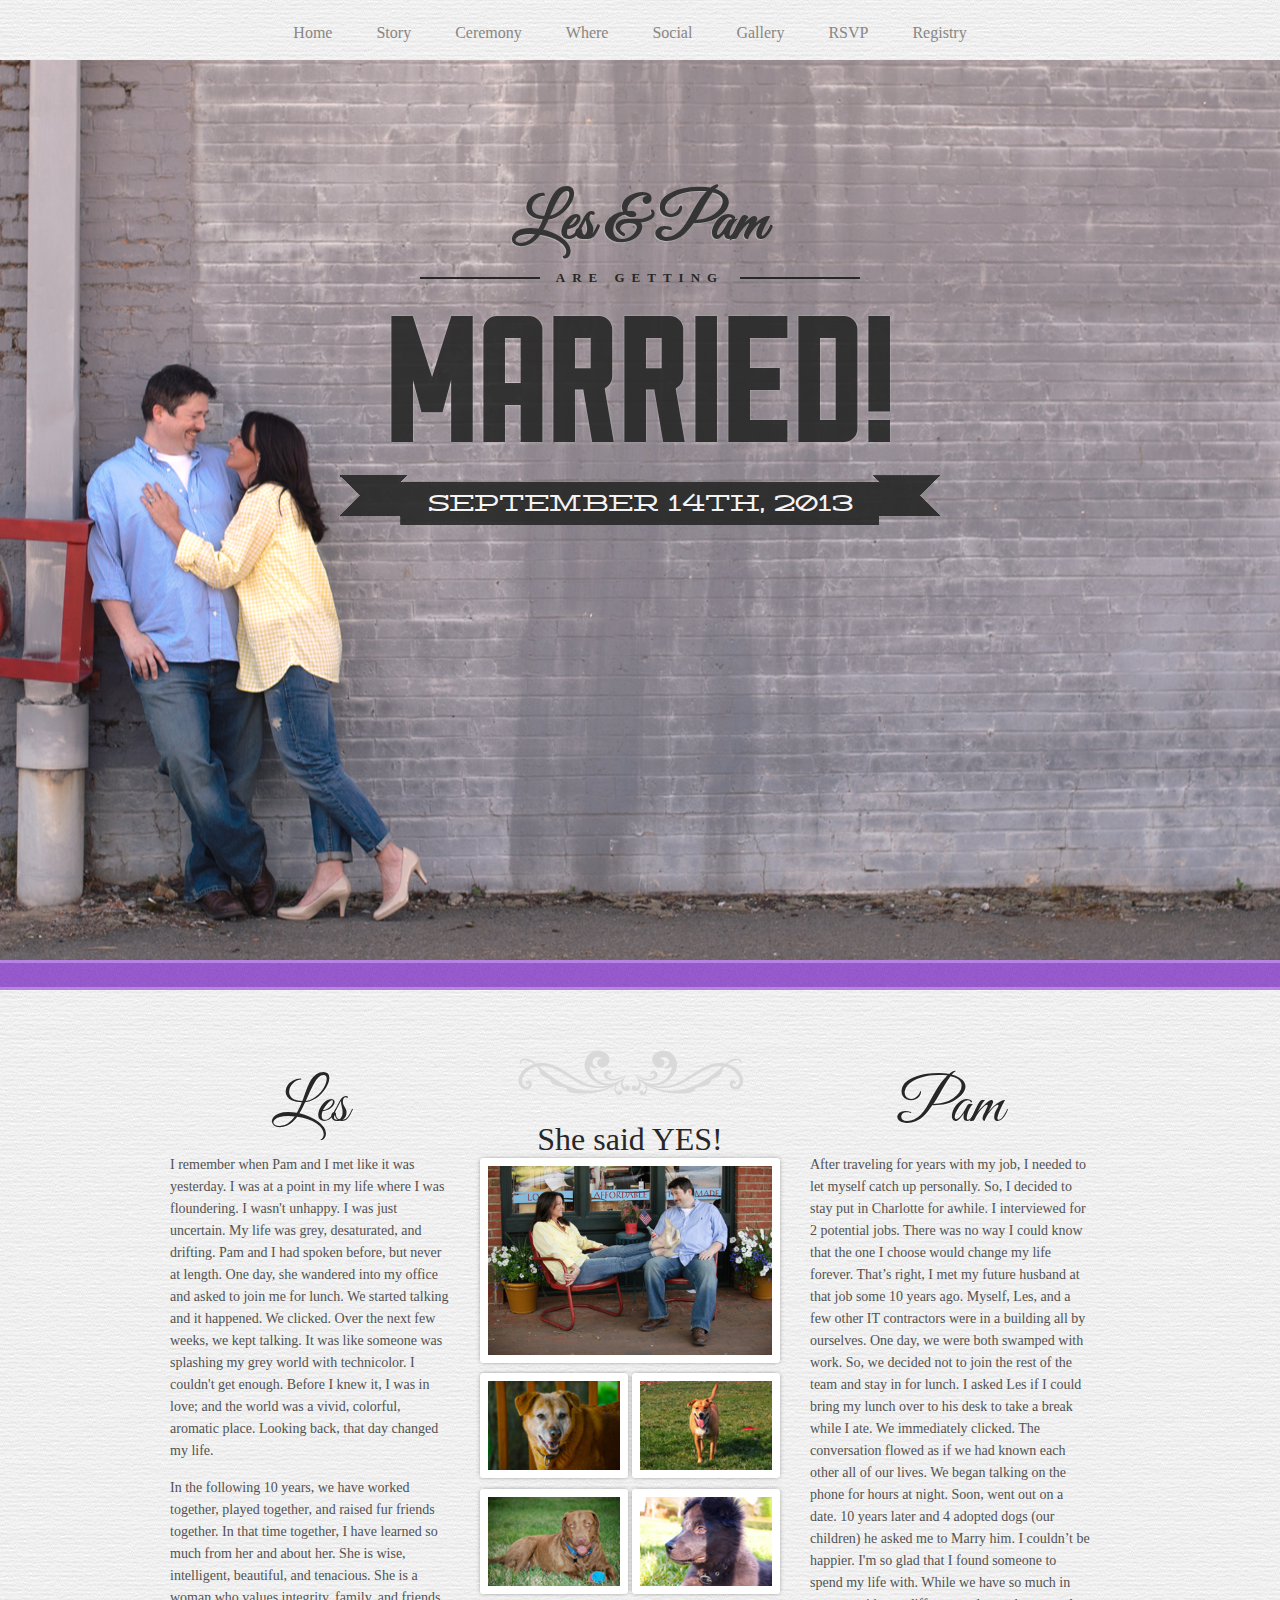
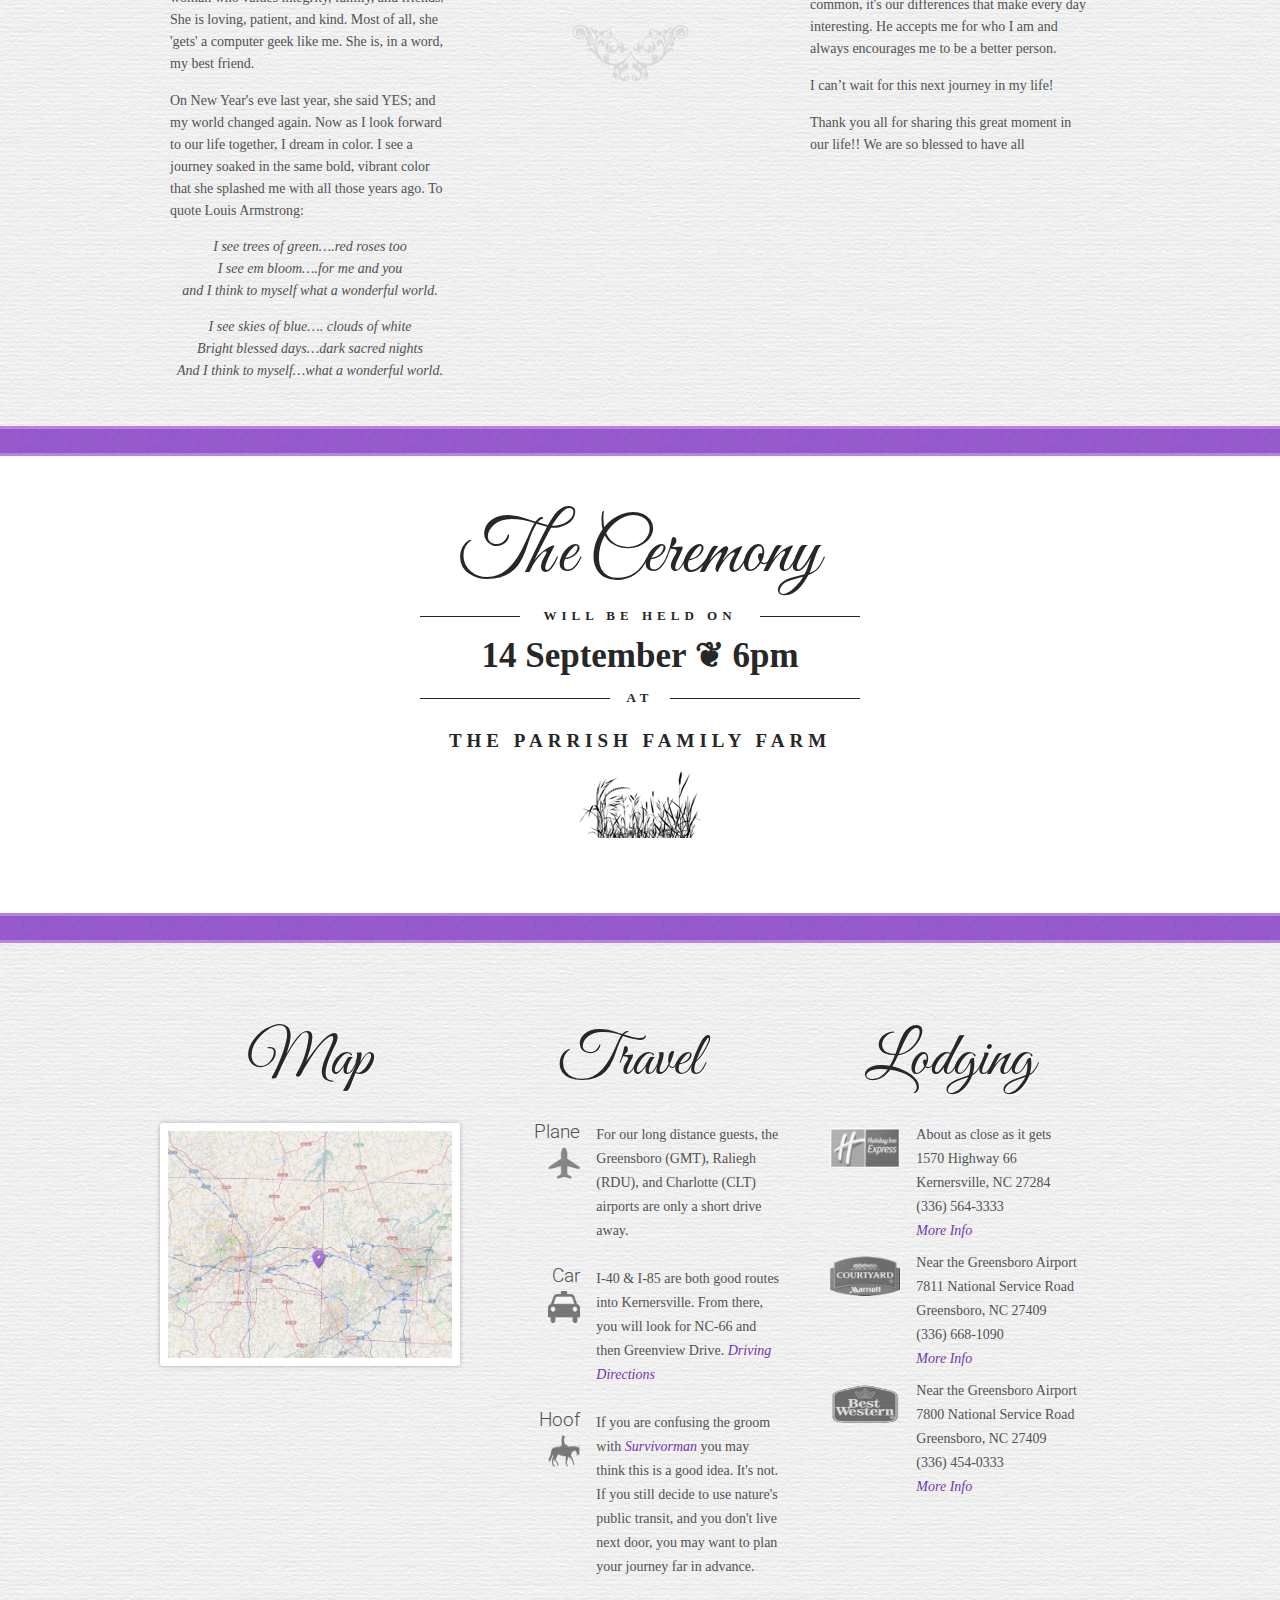
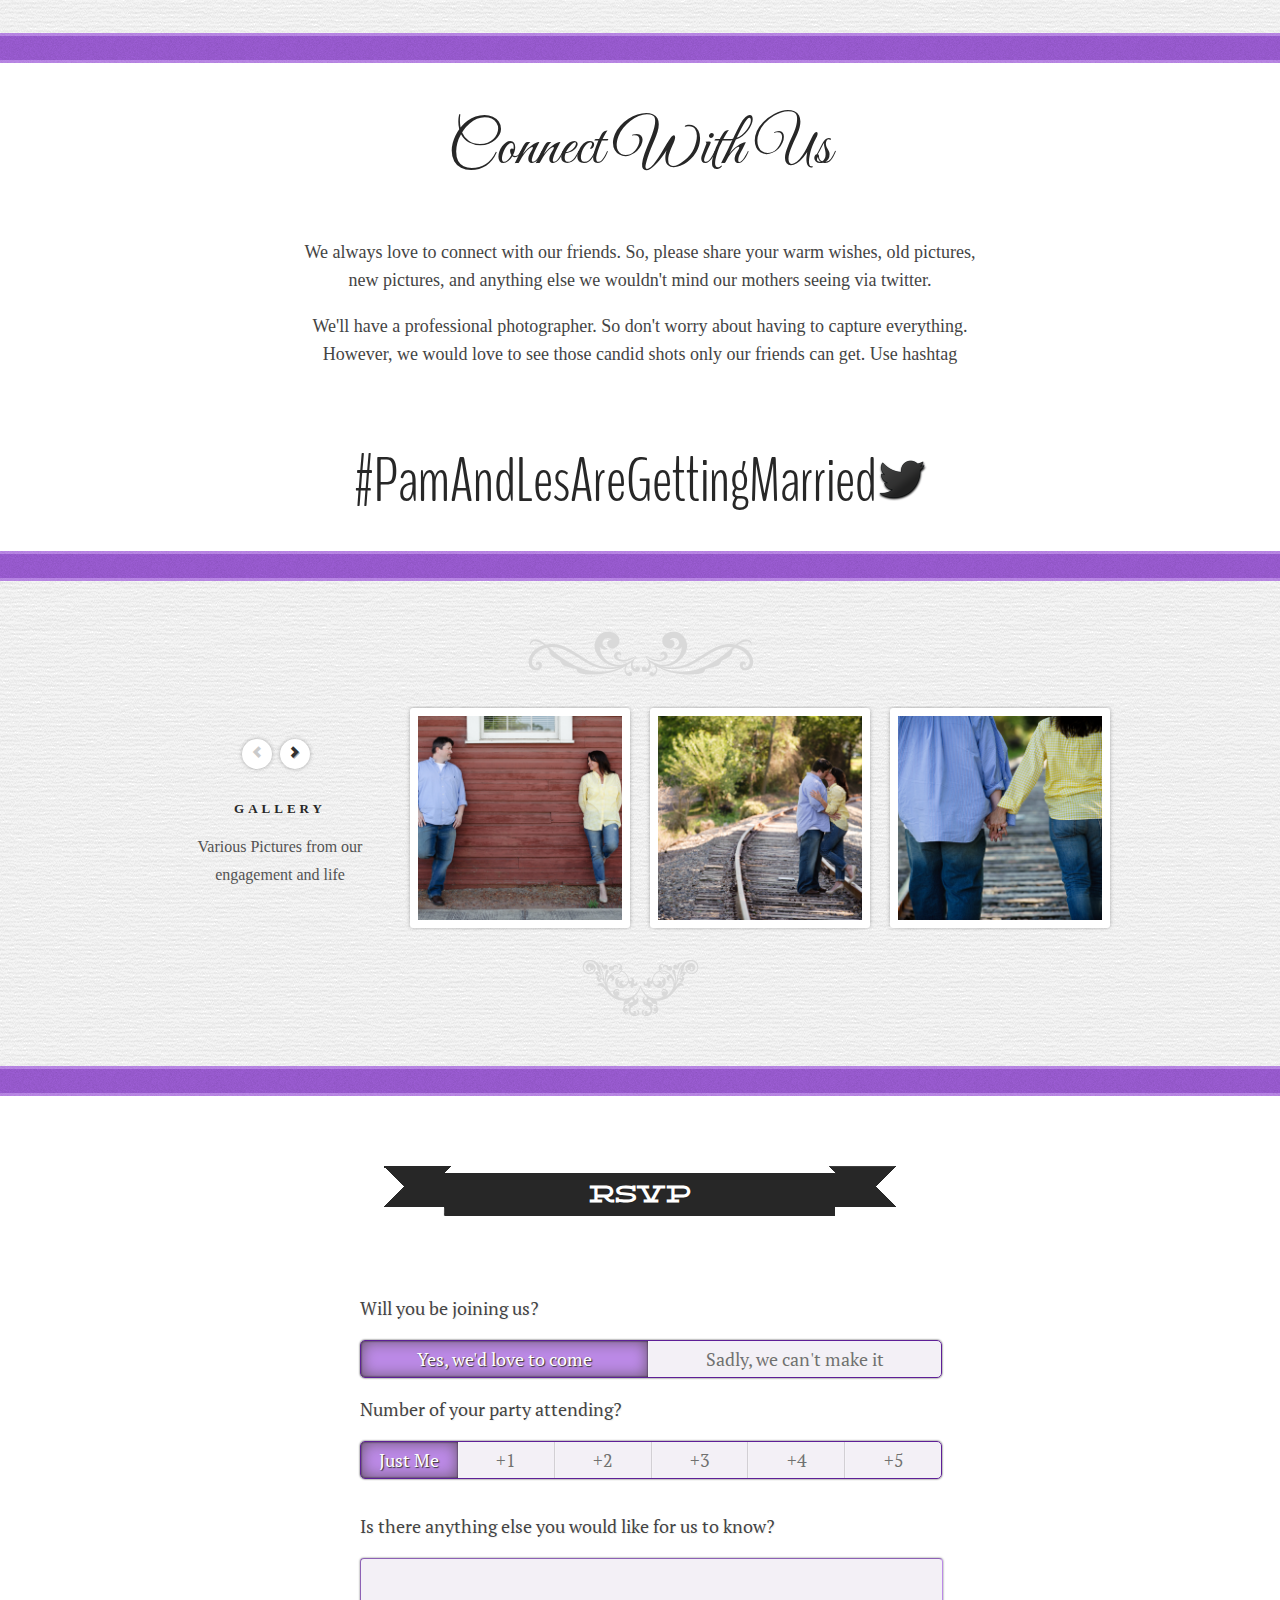
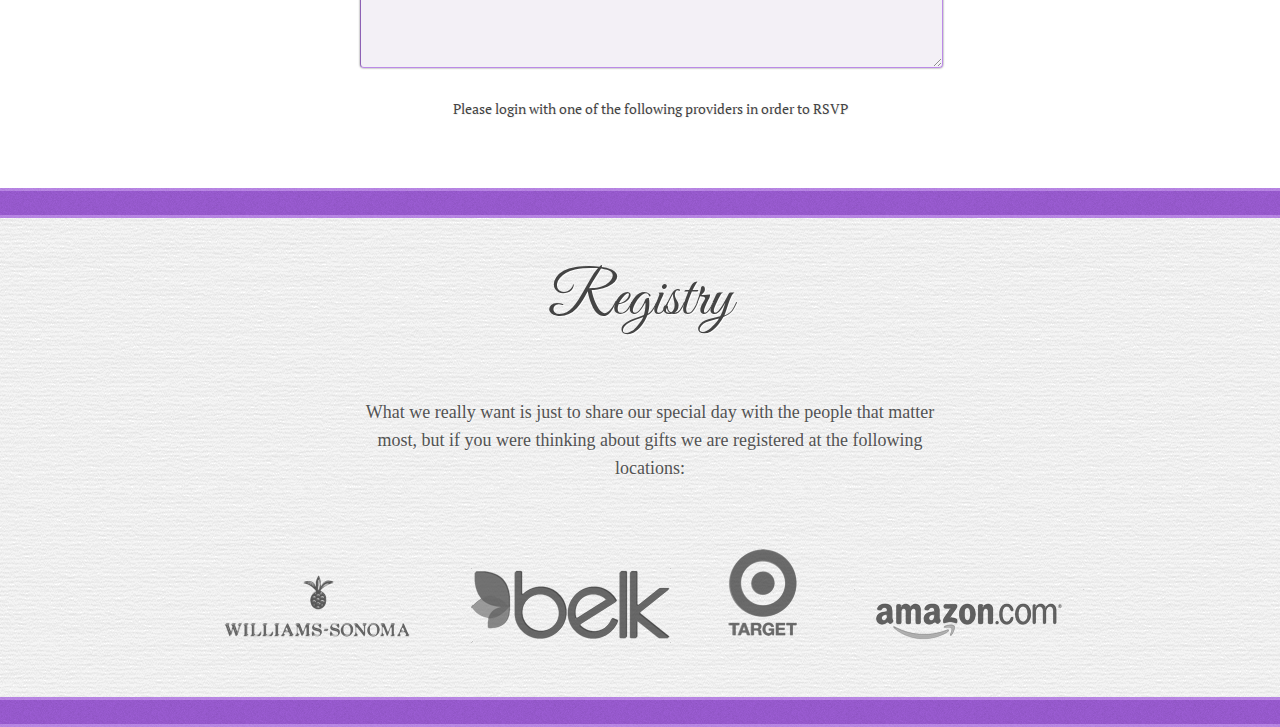
==== commit 179a3667: "oops" ====
--- a/index.html
+++ b/index.html
@@ -239,7 +239,7 @@
 		<!-- Violet -->
 		<div class="one-third column omega">
 			<h3>Pam</h3>
-			<p>After traveling for years with my job, I needed to let myself catch up personally. So, I decided to stay put in Charlotte for awhile.  I interviewed for 2 potential jobs. There was no way I could know that the one I choose would change my life forever.  That’s right, I met my future husband at the job I took some 10 years ago.  Myself, Les, and a few other IT contractors had been put building all by ourselves. One day, we were both swamped with work, we decided not to join the rest of the team and to stay in for lunch.  I asked Les if I could bring my lunch over to his desk to take a break while I ate.  We immediately clicked.  The conversation flowed as if we had known each other all of our lives.  We began talking on the phone for hours at night. Soon, went out on a date.  10 years later and 4 adopted dogs (our children) he asked me to Marry him.  I couldn’t be happier. I'm so glad that I found someone to spend my life with.  While we have so much in common, it's our differences that make every day interesting.  He accepts me for who I am and always encourages me to be a better person.</p>
+			<p>After traveling for years with my job, I needed to let myself catch up personally. So, I decided to stay put in Charlotte for awhile.  I interviewed for 2 potential jobs. There was no way I could know that the one I choose would change my life forever.  That’s right, I met my future husband at that job some 10 years ago.  Myself, Les, and a few other IT contractors were in a building all by ourselves. One day, we were both swamped with work. So, we decided not to join the rest of the team and stay in for lunch.  I asked Les if I could bring my lunch over to his desk to take a break while I ate.  We immediately clicked.  The conversation flowed as if we had known each other all of our lives.  We began talking on the phone for hours at night. Soon, went out on a date.  10 years later and 4 adopted dogs (our children) he asked me to Marry him.  I couldn’t be happier. I'm so glad that I found someone to spend my life with.  While we have so much in common, it's our differences that make every day interesting.  He accepts me for who I am and always encourages me to be a better person.</p>
 			<p>I can’t wait for this next journey in my life!</p>
 			<p>Thank you all for sharing this great moment in our life!!  We are so blessed to have all </p>
 		</div>
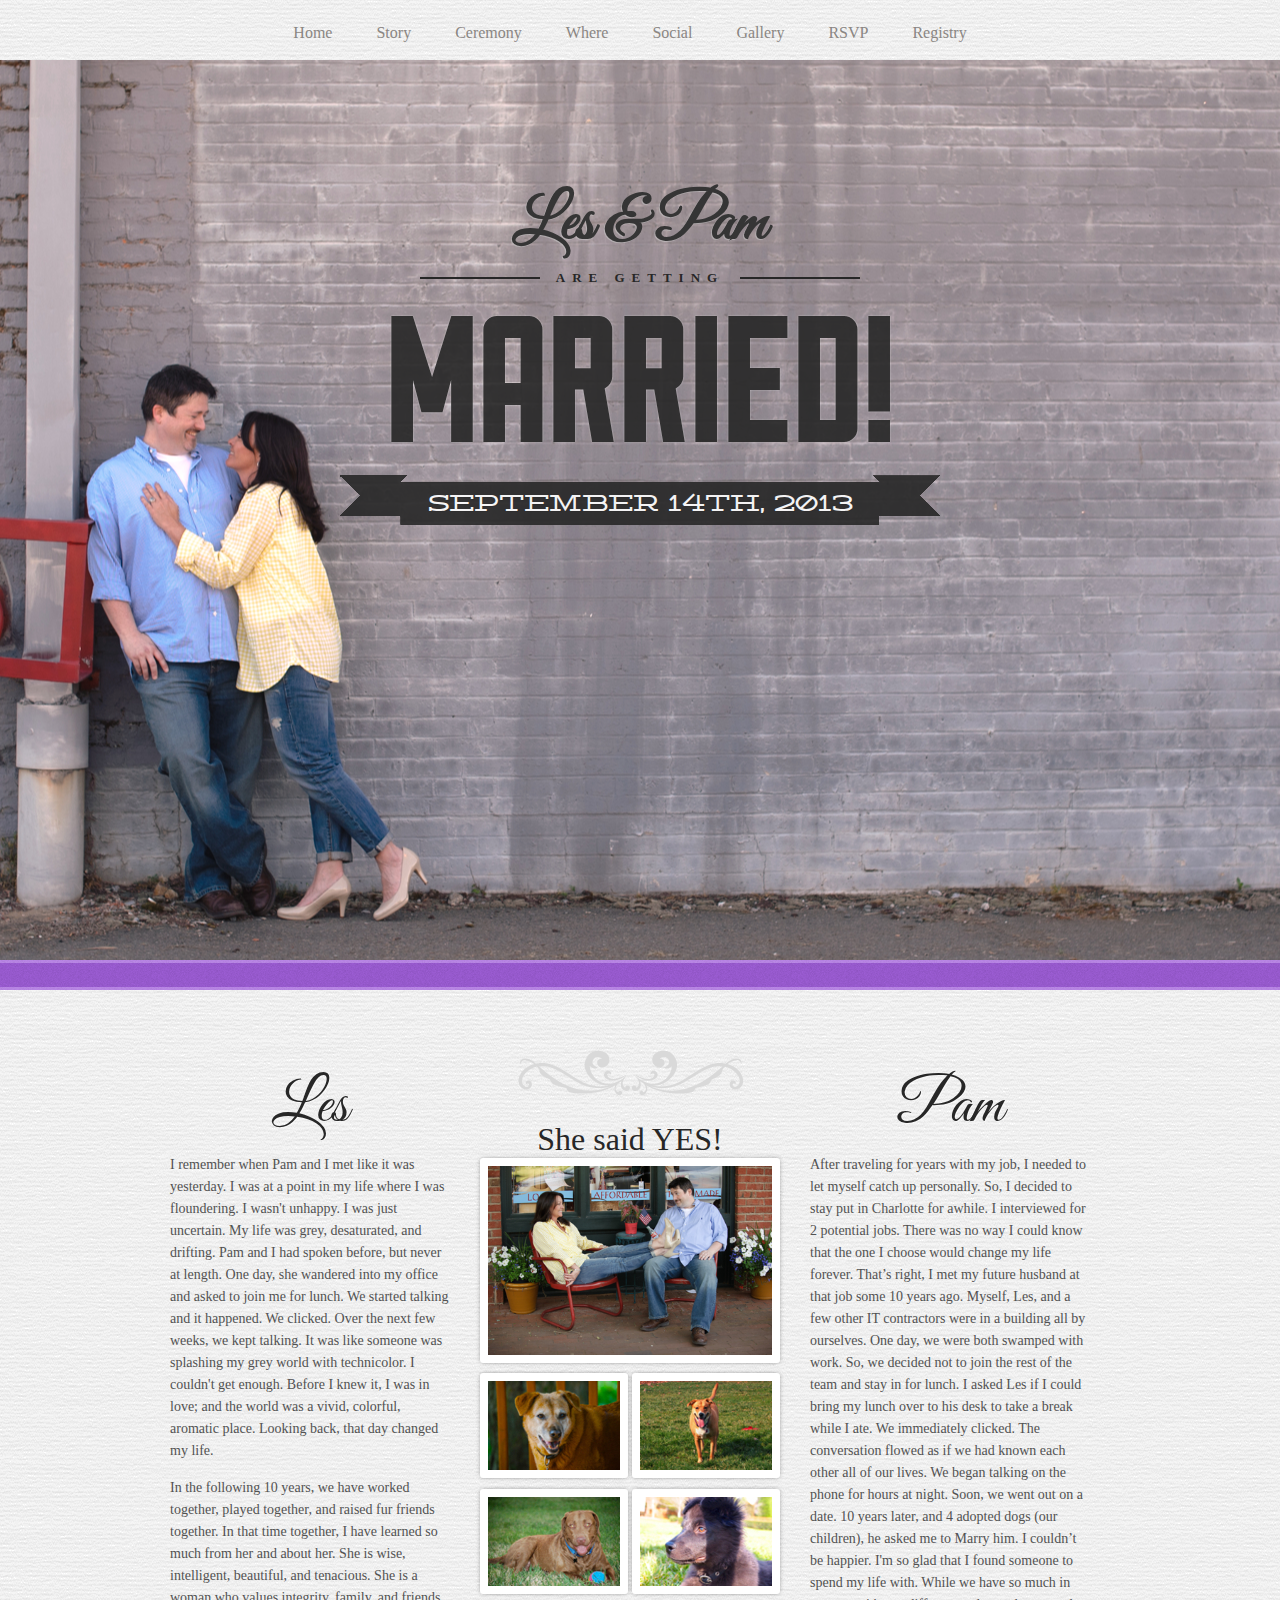
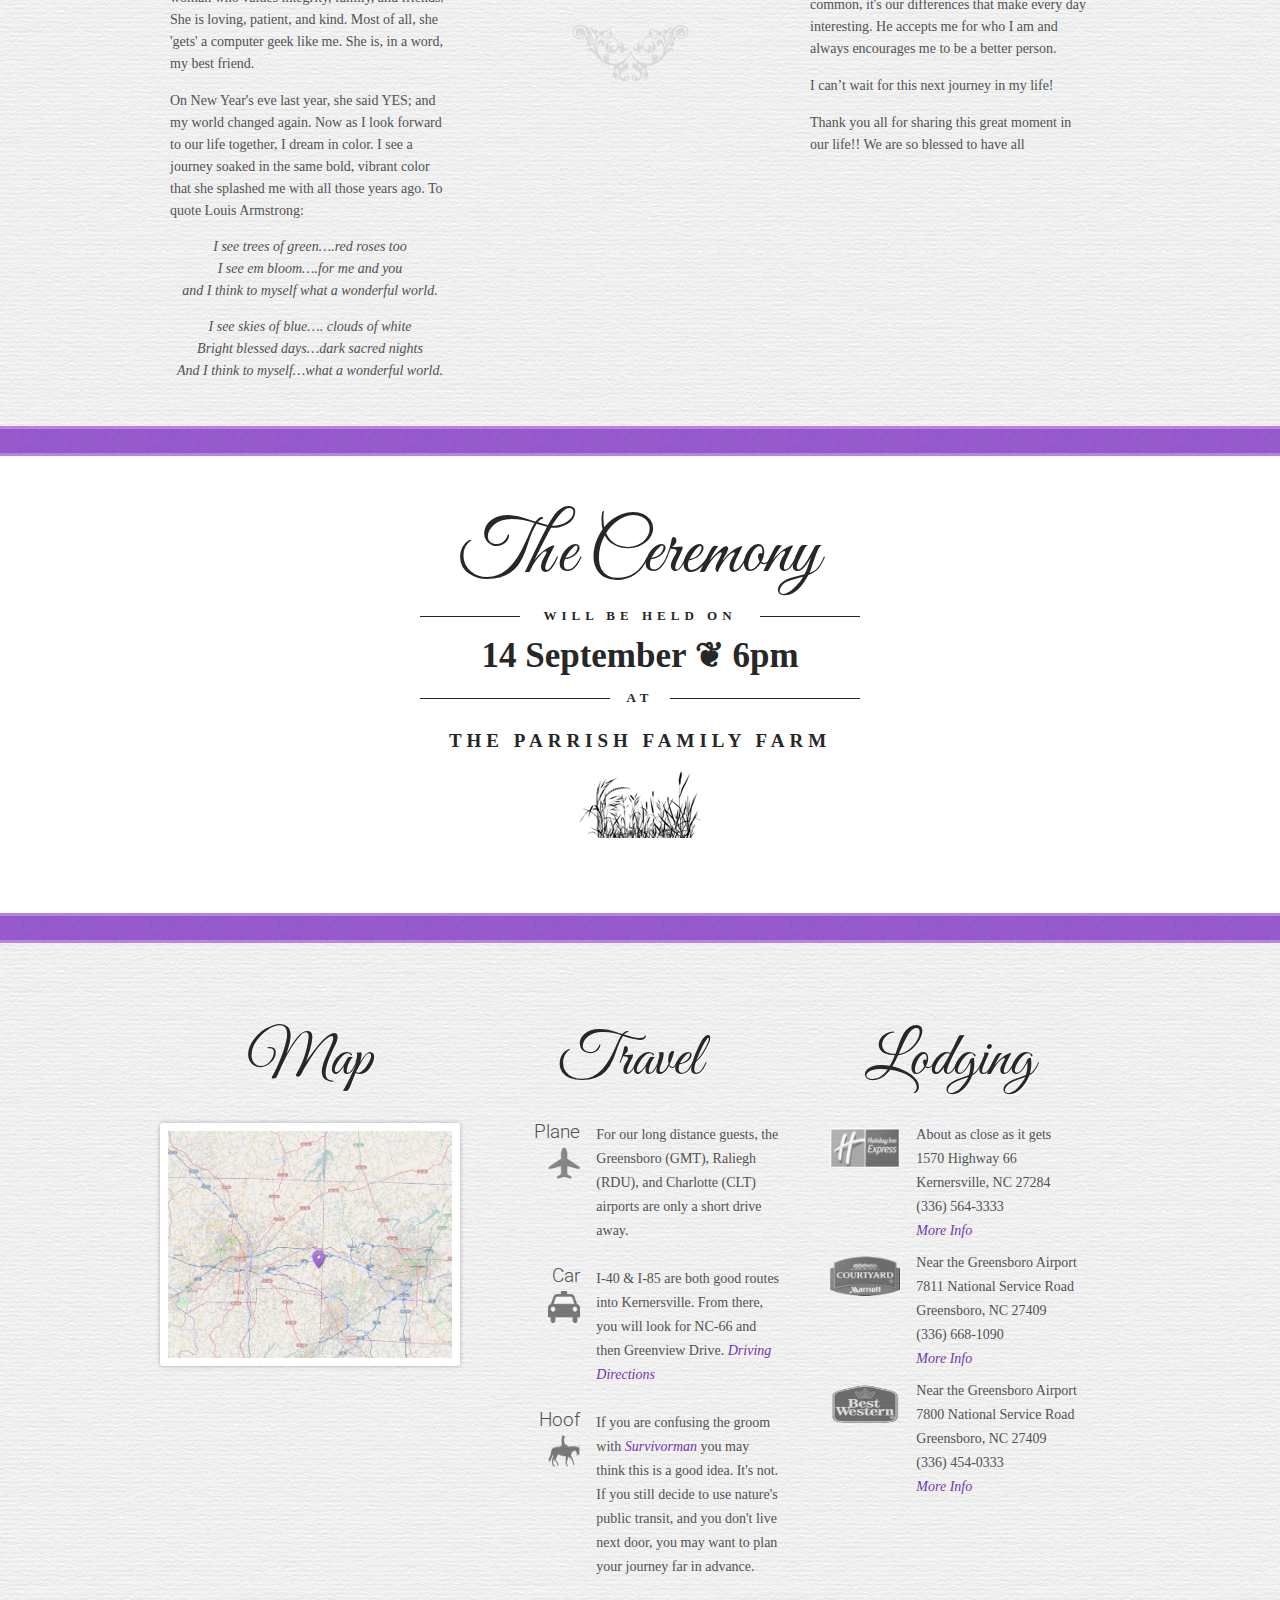
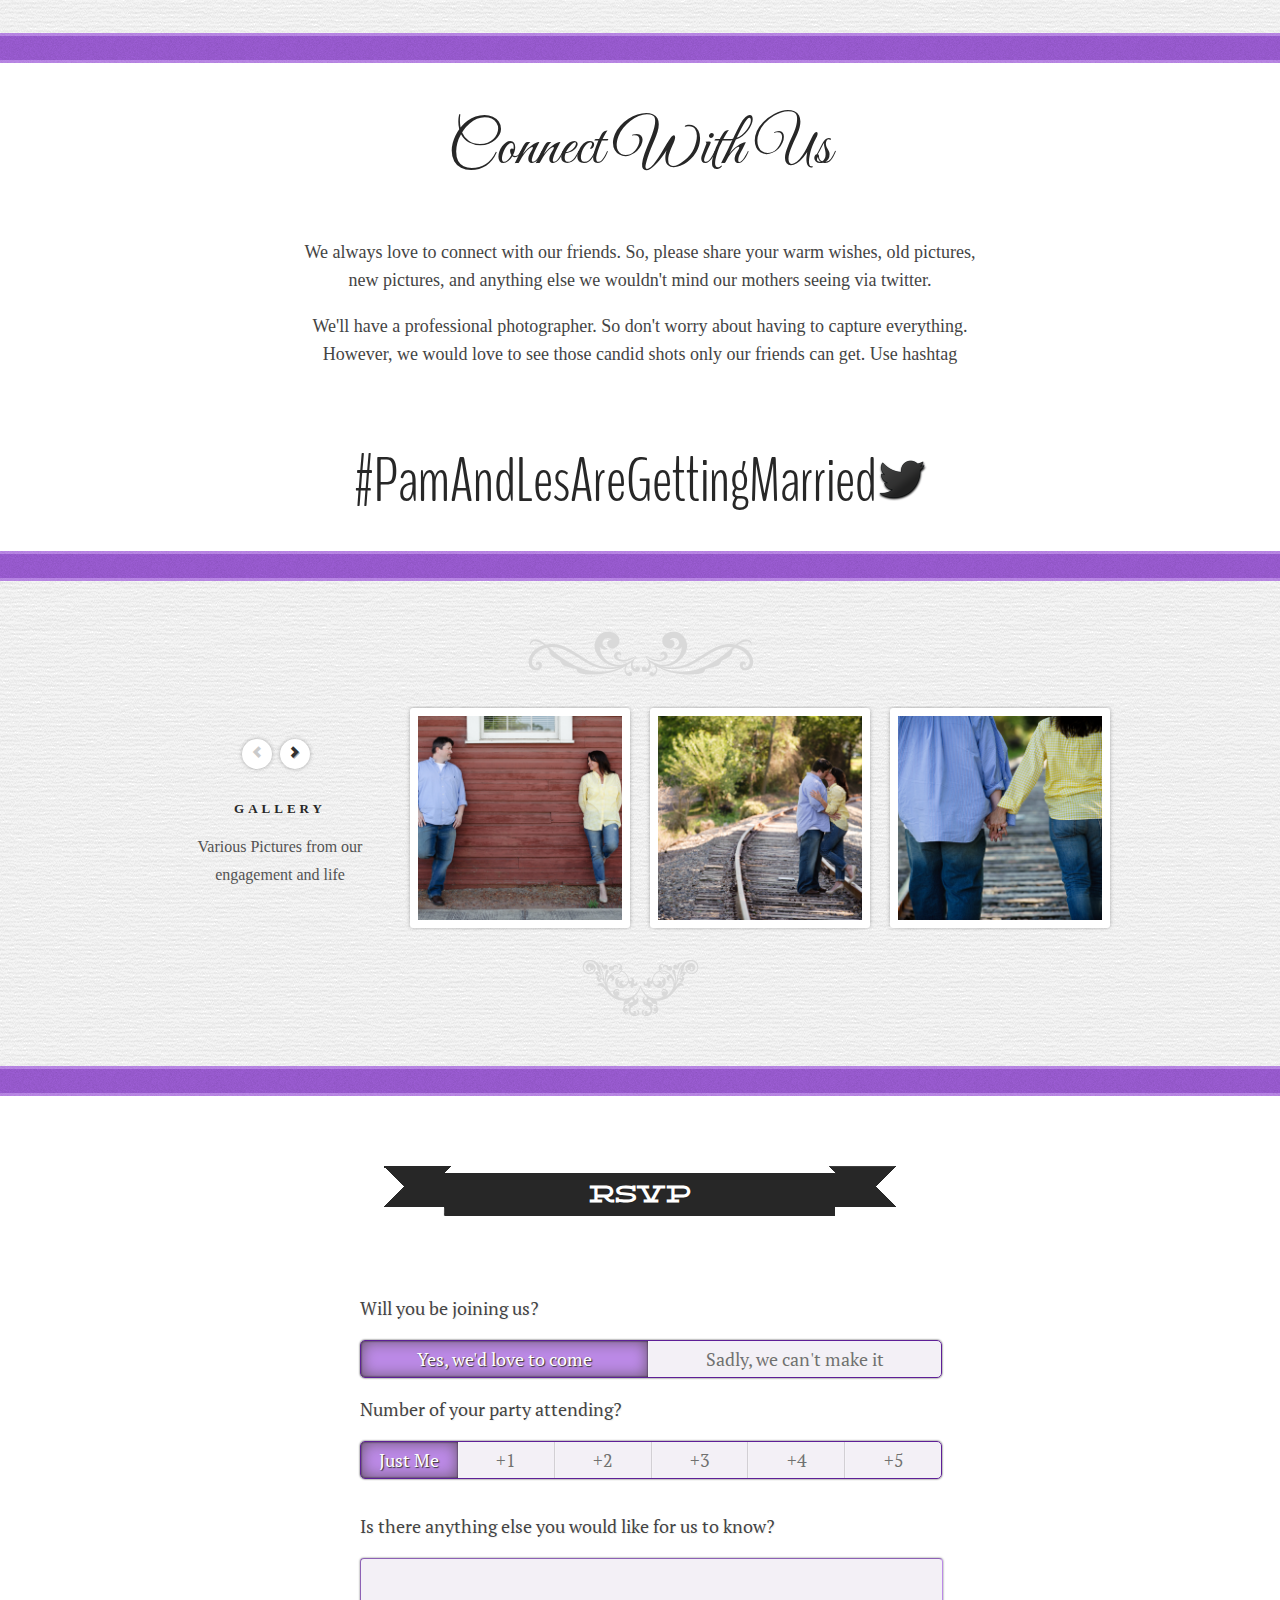
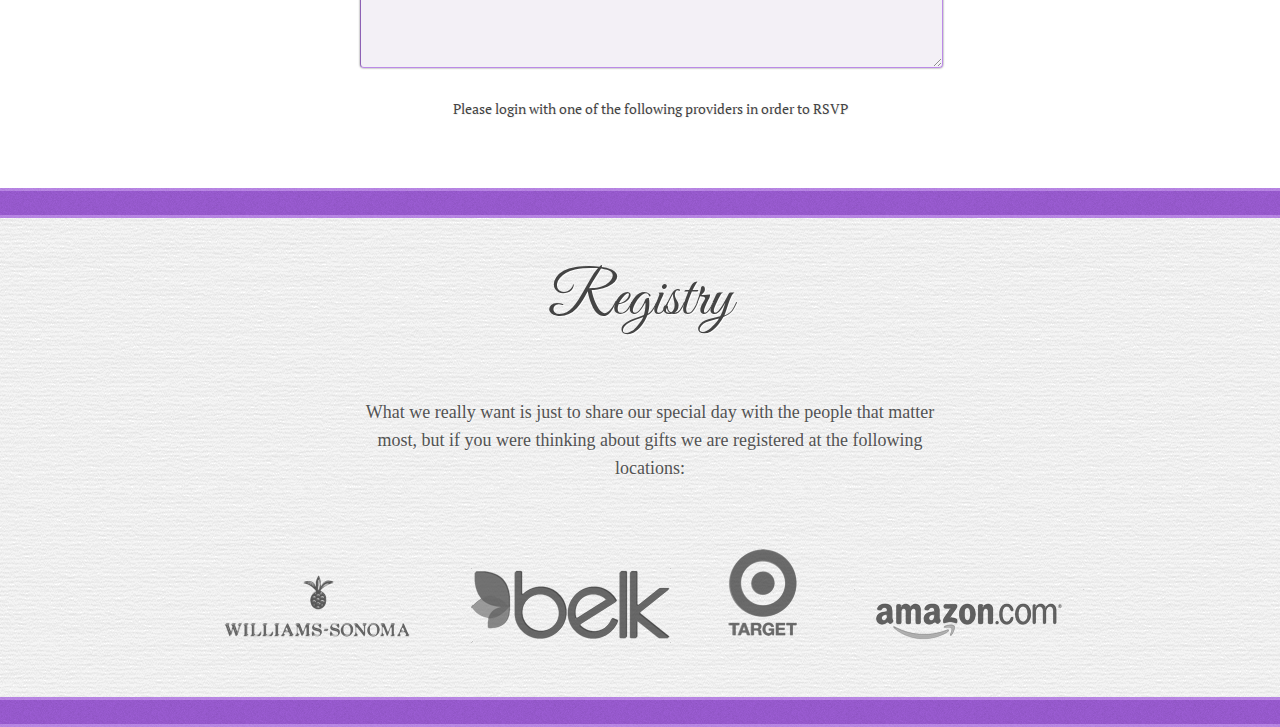
==== commit e16a7e51: "oo ooo  oooops" ====
--- a/index.html
+++ b/index.html
@@ -239,7 +239,7 @@
 		<!-- Violet -->
 		<div class="one-third column omega">
 			<h3>Pam</h3>
-			<p>After traveling for years with my job, I needed to let myself catch up personally. So, I decided to stay put in Charlotte for awhile.  I interviewed for 2 potential jobs. There was no way I could know that the one I choose would change my life forever.  That’s right, I met my future husband at that job some 10 years ago.  Myself, Les, and a few other IT contractors were in a building all by ourselves. One day, we were both swamped with work. So, we decided not to join the rest of the team and stay in for lunch.  I asked Les if I could bring my lunch over to his desk to take a break while I ate.  We immediately clicked.  The conversation flowed as if we had known each other all of our lives.  We began talking on the phone for hours at night. Soon, went out on a date.  10 years later and 4 adopted dogs (our children) he asked me to Marry him.  I couldn’t be happier. I'm so glad that I found someone to spend my life with.  While we have so much in common, it's our differences that make every day interesting.  He accepts me for who I am and always encourages me to be a better person.</p>
+			<p>After traveling for years with my job, I needed to let myself catch up personally. So, I decided to stay put in Charlotte for awhile.  I interviewed for 2 potential jobs. There was no way I could know that the one I choose would change my life forever.  That’s right, I met my future husband at that job some 10 years ago.  Myself, Les, and a few other IT contractors were in a building all by ourselves. One day, we were both swamped with work. So, we decided not to join the rest of the team and stay in for lunch.  I asked Les if I could bring my lunch over to his desk to take a break while I ate.  We immediately clicked.  The conversation flowed as if we had known each other all of our lives.  We began talking on the phone for hours at night. Soon, we went out on a date.  10 years later, and 4 adopted dogs (our children), he asked me to Marry him.  I couldn’t be happier.  I'm so glad that I found someone to spend my life with.  While we have so much in common, it's our differences that make every day interesting.  He accepts me for who I am and always encourages me to be a better person.</p>
 			<p>I can’t wait for this next journey in my life!</p>
 			<p>Thank you all for sharing this great moment in our life!!  We are so blessed to have all </p>
 		</div>
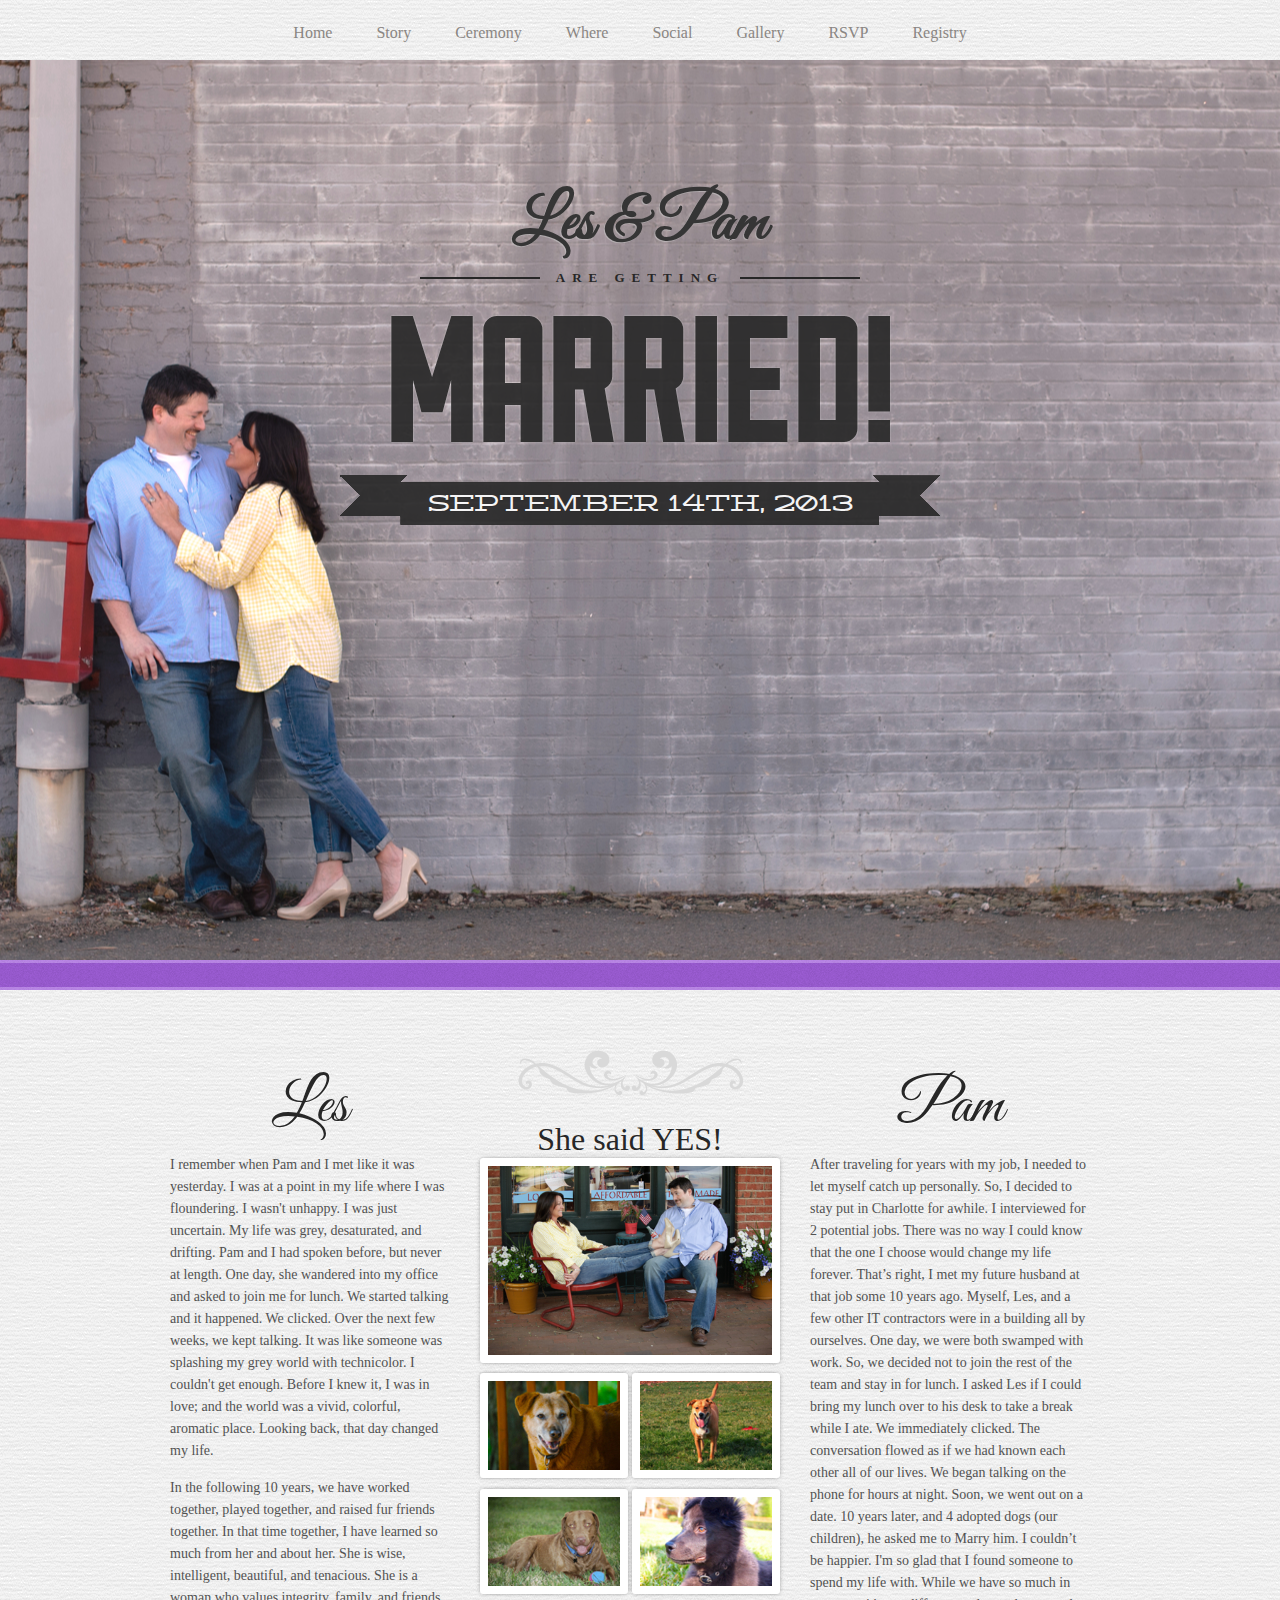
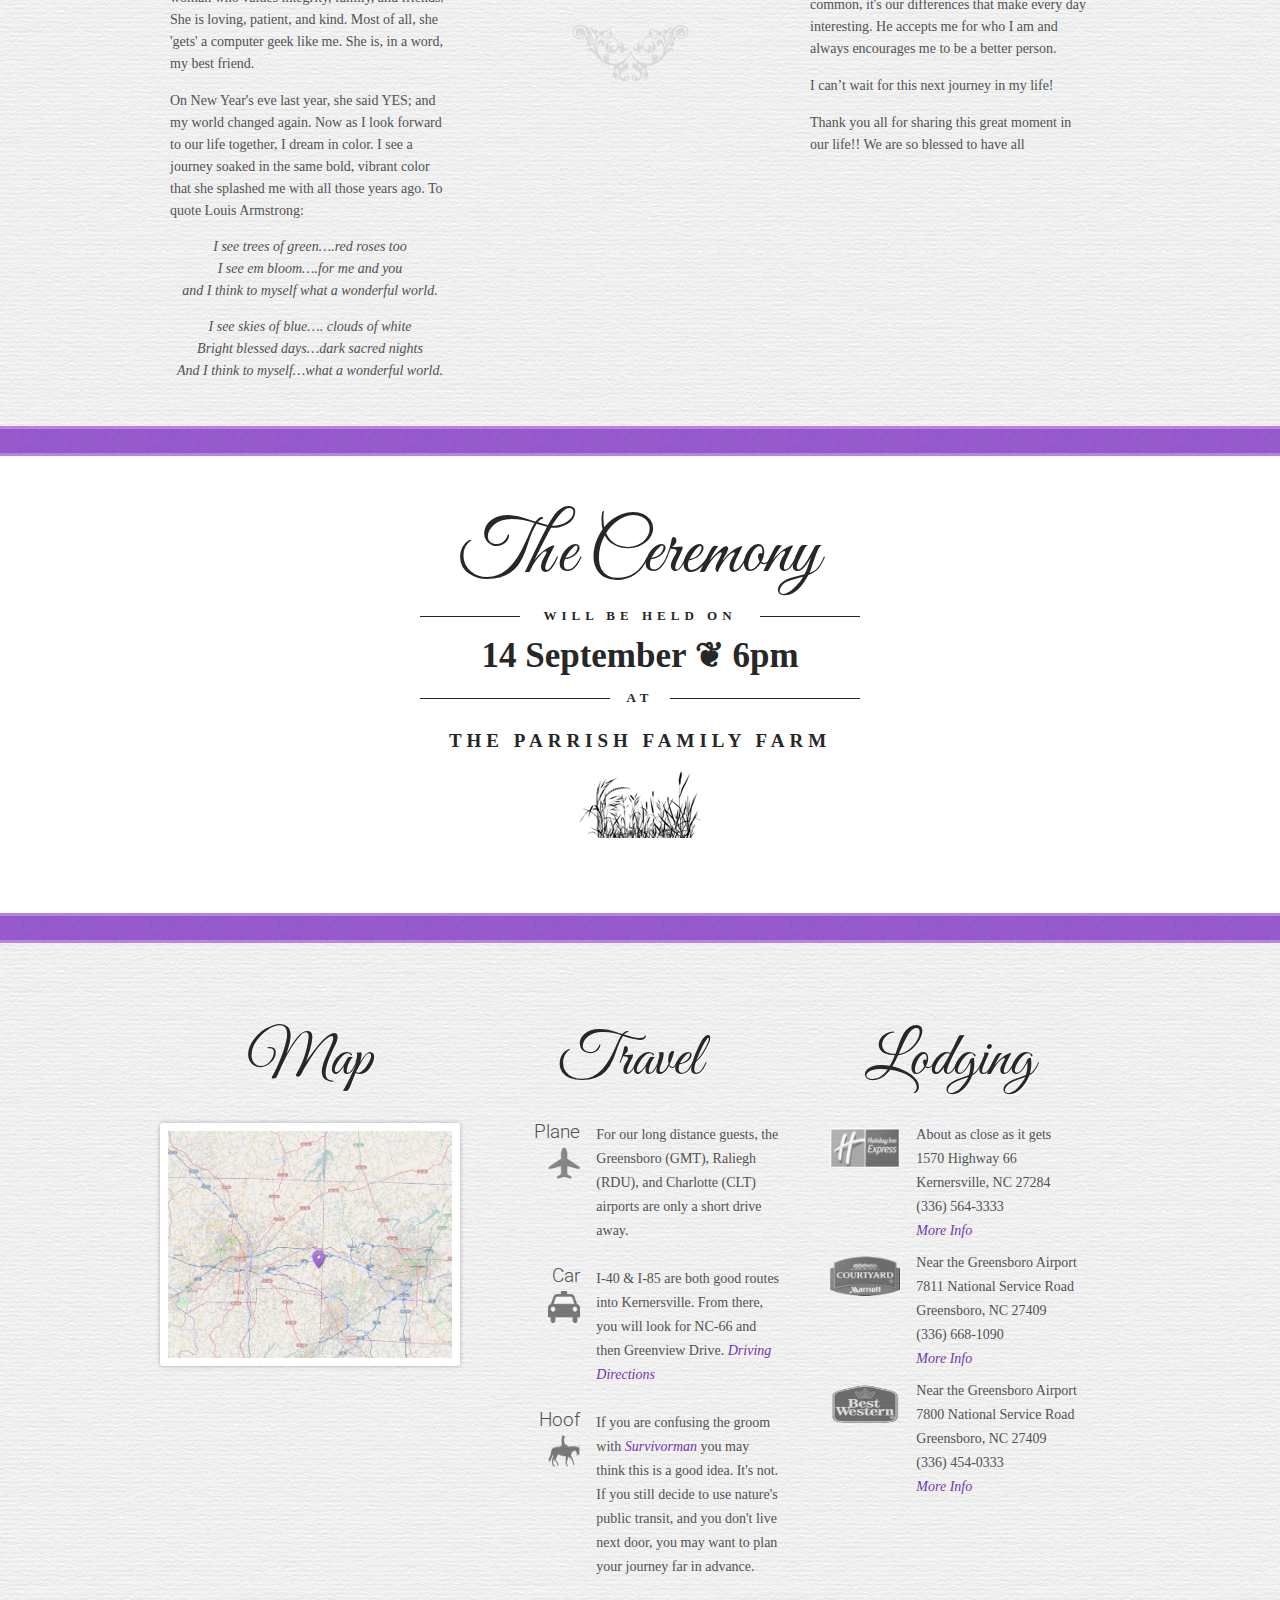
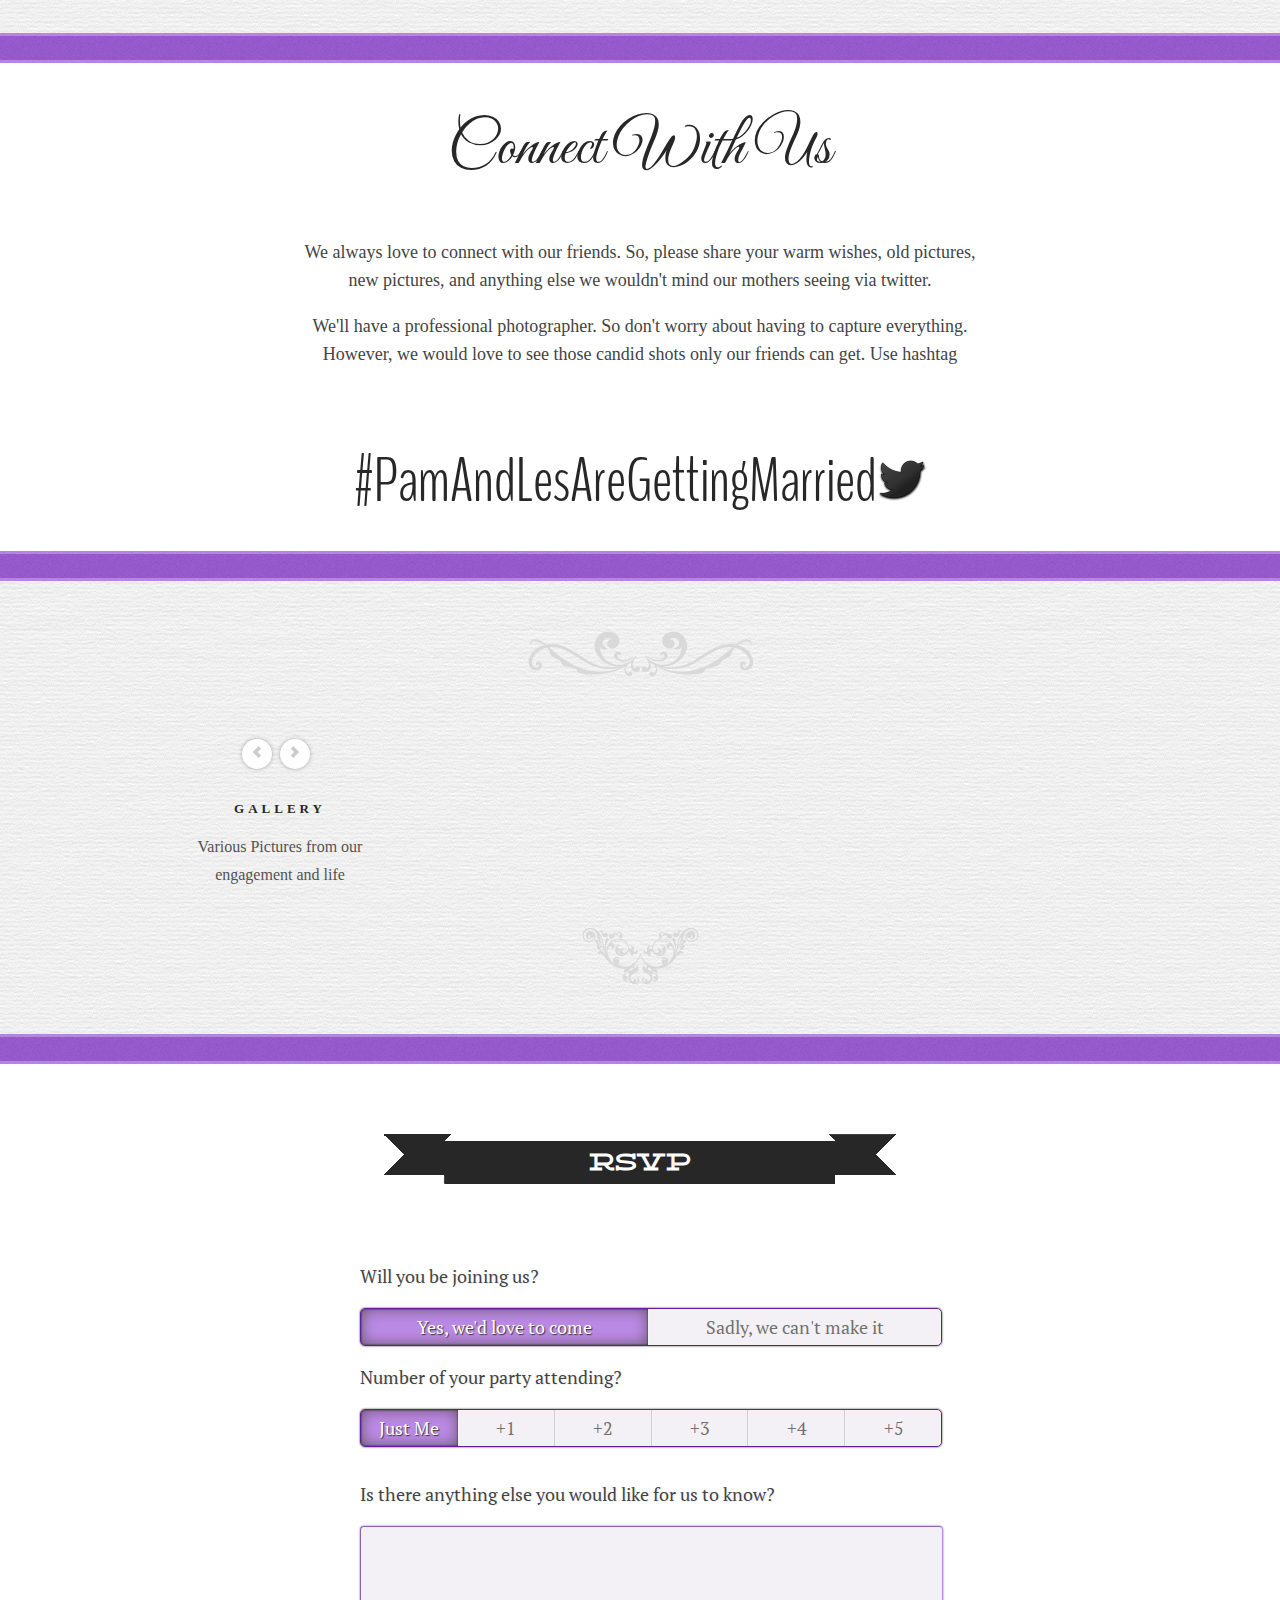
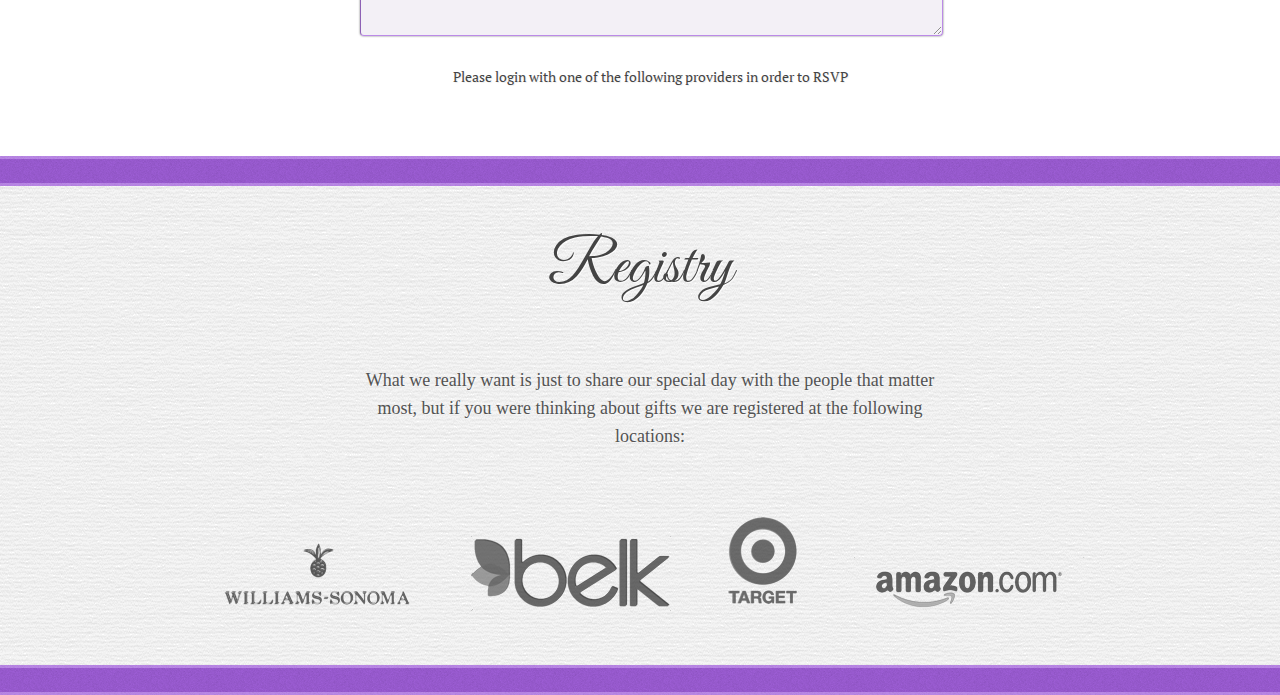
==== commit be8ec453: "trimmed, nipped, tucked" ====
--- a/index.html
+++ b/index.html
@@ -15,12 +15,18 @@
 	<link rel="stylesheet" href="css/style.css" type="text/css" media="screen">
 	<link rel="stylesheet" href="css/normalize.css" type="text/css" media="screen">
 	<link rel="stylesheet" href="css/jquery-ui-1.8.16.custom.css" type="text/css" media="screen">
-	<link rel="stylesheet" href="css/lightbox.css" type="text/css" media="screen">
+	<link rel="stylesheet" href="css/magnific.css" type="text/css" media="screen">
 	
 	<!-- Scripts -->
+	 <script type="text/javascript" src="js/modernizr.2.6.2.js"></script>
+	 <!--
+	 <script type="text/javascript" src="js/gallery_images.js"></script>
+	 <script type="text/javascript" src="js/lazyloader.js"></script> -->
 	<script type="text/javascript" src="js/LoginRadiusSDK.1.0.0.js"></script>
-    <script src="https://hub.loginradius.com/include/js/LoginRadius.js" ></script>
-	<script type="text/javascript" src="http://ajax.googleapis.com/ajax/libs/jquery/1.7.2/jquery.min.js"></script>
+	<script src="https://hub.loginradius.com/include/js/LoginRadius.js" ></script>
+	<script type="text/javascript" src="js/min/app-min.js"></script>
+<!--
+	<script type="text/javascript" src="js/jquery-1.10.1.js"></script>
 	<script type="text/javascript" src="js/html5shiv.js"></script>
 	<script type="text/javascript" src="js/html5shiv-printshiv.js"></script>
 	<script type="text/javascript" src="js/jquery.jcarousel.js"></script>
@@ -29,89 +35,8 @@
 	<script type="text/javascript" src="js/contact.js"></script>
 	<script type="text/javascript" src="js/jquery.stellar.min.js"></script>
 	<script type="text/javascript" src="js/waypoints.min.js"></script>
-	<script type="text/javascript" src="js/jquery.ui.core.min.js"></script>
-	<script type="text/javascript" src="js/jquery.ui.widget.min.js"></script>
-	<script type="text/javascript" src="js/jquery.ui.rlightbox.min.js"></script>
-	<script type="text/javascript" src="js/js.js"></script>
-	<!--<script type="text/javascript" src="js/supersized.3.2.7.min.js"></script>
-    <script type="text/javascript" src="js/supersized.shutter.min.js"></script>
-    <script type="text/javascript" src="js/supersized.pre.js"></script>-->
-    
-	<script type="text/javascript">      
-		var options={};      
-		options.login=true;  
-		LoginRadiusSDK.onlogin = Successfullylogin;
-
-     	function Successfullylogin() {
-	         LoginRadiusSDK.getUserprofile(function (data) {
-	                //just display to a html element 
-	                console.log(JSON.stringify(data));
-	                authenticated(data);
-	         });
-	         return false;
-        };        
-		LoginRadius_SocialLogin.util.ready(function () { 
-			$ui = LoginRadius_SocialLogin.lr_login_settings;
-			$ui.interfacesize = "";
-			$ui.apikey = "7a297d1e-30c4-41ac-ae1f-7daf798fd96b";
-			$ui.callback=""; 
-			$ui.lrinterfacecontainer ="interfacecontainerdiv"; 
-			LoginRadius_SocialLogin.init(options);  
-		}); 
-		// LoginRadiusSDK.getUsercontact(function (contacts) {
-		//     //just display to a html element, it return JSON array
-		//     document.getElementById("contacts").innerHTML = JSON.stringify(contacts);
-		// });
-
-		function requireauth(){
-			// $('#contact-form').slideUp('fast');
-			$('#thanxforrsvp').hide();
-			$('#identity').hide();
-			$('#auth').show();
-			$('#entry_1110146062').val("");
-			$('#entry_907370162').val("");
-			$('#entry_1036320101').val("");
-			$('#entry_700903665').val("");
-			$('#entry_1504355738').val("");
-		}
-
-		function authenticated(data){
-			// $('#form-bg').removeClass('hidden');
-			// $('#contact-form').slideDown('slow');
-			$('#auth').hide();
-			$('#identity').show();
-			 $('#identityimg').css('background-image', 'url("' + data.ThumbnailImageUrl + '")');
-			// $('#identity').text(data.FullName);
-			$('#send').text("Send RSVP for " + data.FullName);
-			//Name
-			$('#entry_1110146062').val(data.FullName);
-			//Email
-			if(data.Email && data.Email.length > 0)
-				$('#entry_907370162').val(data.Email[0].Value);
-			//Auth Mechanism
-			$('#entry_1036320101').val(data.Provider);
-			//Username
-			$('#entry_700903665').val(data.ProfileName);
-			//message
-			$('#entry_1504355738').val("");
-
-			// $('#identity img').attr('src', data.ThumbnailImageUrl);
-			
-		}
-
-		function sendRSVP(){
-			var rsvpdata = $('#rsvp-form').serializeObject();
-			$('#identity').hide();
-			$('#thanxforrsvp').show();
-			$.ajax({
-			  type: "POST",
-			  url: "https://docs.google.com/a/lesstroud.com/forms/d/1moZdFQuKX3HXw38UIYSnKz3TGAZ8TXUXZh9qaWFJuT4/formResponse",
-			  data: rsvpdata,
-			  dataType: "jsonp"
-			});
-		}
-		
-	</script>
+	<script type="text/javascript" src="js/magnific-0.8.9.js"></script>
+	<script type="text/javascript" src="js/app.js"></script> -->
 </head>
 
 <body>
@@ -372,8 +297,8 @@
 		
 			<!-- Carousel Navigation -->
 			<div class="carousel-navi clearfix">
-				<div id="work-prev" class="arrow-left jcarousel-prev"><span class="icon-left"><</span></div>
-				<div id="work-next" class="arrow-right jcarousel-next"><span class="icon-right">></span></div>
+				<div id="gallery-prev" class="arrow-left jcarousel-prev"><span class="icon-left"><</span></div>
+				<div id="gallery-next" class="arrow-right jcarousel-next"><span class="icon-right">></span></div>
 			</div>
 			<!-- Carousel Navigation / End -->
 			
@@ -389,78 +314,9 @@
 		</div>
 		<!-- Carousel Navigation Container / End -->
 		<!-- Carousel of Photos -->
-		<section class="jcarousel recent-work-jc">
+		<section id="jc-gallery" class="jcarousel gallery-jc">
 			<ul>
-				<!-- <!-- <!-- Gallery Item -->
-				<!-- <li class="four columns">
-					<a href="images/full-size/photo-2-full.jpg" title="Photo Title Here" class="gallery-item lightbox-photo">
-						<img src="images/photo-2.jpg" alt="">
-					</a>
-				</li>
-				 -->
-				<li class="four columns"><a href="images/gallery/LesandPam_064.jpg" title="Pam & Les" class="gallery-item lightbox-photo"><img src="images/gallery/thumbnails/LesandPam_064.jpg" alt=""></a></li>
-				<li class="four columns"><a href="images/gallery/LesandPam_123.jpg" title="Pam & Les" class="gallery-item lightbox-photo"><img src="images/gallery/thumbnails/LesandPam_123.jpg" alt=""></a></li>
-				<li class="four columns"><a href="images/gallery/LesandPam_116.jpg" title="Pam & Les" class="gallery-item lightbox-photo"><img src="images/gallery/thumbnails/LesandPam_116.jpg" alt=""></a></li>
-				<li class="four columns"><a href="images/gallery/LesandPam_170.jpg" title="Pam & Les" class="gallery-item lightbox-photo"><img src="images/gallery/thumbnails/LesandPam_170.jpg" alt=""></a></li>
-				<li class="four columns"><a href="images/gallery/LesandPam_184.jpg" title="Pam & Les" class="gallery-item lightbox-photo"><img src="images/gallery/thumbnails/LesandPam_184.jpg" alt=""></a></li>
-				<li class="four columns"><a href="images/gallery/LesandPam_136.jpg" title="Pam & Les" class="gallery-item lightbox-photo"><img src="images/gallery/thumbnails/LesandPam_136.jpg" alt=""></a></li>
-				<li class="four columns"><a href="images/gallery/DSCN0167.jpg" title="Chester" class="gallery-item lightbox-photo"><img src="images/gallery/thumbnails/DSCN0167.jpg" alt=""></a></li>
-				<li class="four columns"><a href="images/gallery/IMGP0448.JPG_3.jpg" title="Pam" class="gallery-item lightbox-photo"><img src="images/gallery/thumbnails/IMGP0448.JPG_3.jpg" alt=""></a></li>
-				<li class="four columns"><a href="images/gallery/IMG_0837.jpg" title="Maggie" class="gallery-item lightbox-photo"><img src="images/gallery/thumbnails/IMG_0837.jpg" alt=""></a></li>
-				<li class="four columns"><a href="images/gallery/LesandPam_021.jpg" title="Pam & Les" class="gallery-item lightbox-photo"><img src="images/gallery/thumbnails/LesandPam_021.jpg" alt=""></a></li>
-				<li class="four columns"><a href="images/gallery/LesandPam_143.jpg" title="Pam & Les" class="gallery-item lightbox-photo"><img src="images/gallery/thumbnails/LesandPam_143.jpg" alt=""></a></li>
-				<li class="four columns"><a href="images/gallery/mallie yard.jpg" title="Mallie" class="gallery-item lightbox-photo"><img src="images/gallery/thumbnails/mallie yard.jpg" alt=""></a></li>
-				<li class="four columns"><a href="images/gallery/LesandPam_102.jpg" title="Pam & Les" class="gallery-item lightbox-photo"><img src="images/gallery/thumbnails/LesandPam_102.jpg" alt=""></a></li>
-				<li class="four columns"><a href="images/gallery/LesandPam_142.jpg" title="Pam & Les" class="gallery-item lightbox-photo"><img src="images/gallery/thumbnails/LesandPam_142.jpg" alt=""></a></li>
-				<li class="four columns"><a href="images/gallery/DSC_0311.JPG_2.jpg" title="Mallie" class="gallery-item lightbox-photo"><img src="images/gallery/thumbnails/DSC_0311.JPG_2.jpg" alt=""></a></li>
-				<li class="four columns"><a href="images/gallery/PC010082.jpg" title="The Pack" class="gallery-item lightbox-photo"><img src="images/gallery/thumbnails/PC010082.jpg" alt=""></a></li>
-				<li class="four columns"><a href="images/gallery/PC010075_2.jpg" title="Mallie & Maggie" class="gallery-item lightbox-photo"><img src="images/gallery/thumbnails/PC010075_2.jpg" alt=""></a></li>
-				<li class="four columns"><a href="images/gallery/IMG_0570.jpg" title="Pam & Maggie" class="gallery-item lightbox-photo"><img src="images/gallery/thumbnails/IMG_0570.jpg" alt=""></a></li>
-				<li class="four columns"><a href="images/gallery/DSC_0067_24.jpg" title="Pam" class="gallery-item lightbox-photo"><img src="images/gallery/thumbnails/DSC_0067_24.jpg" alt=""></a></li>
-				<li class="four columns"><a href="images/gallery/DSC_0164.JPG" title="Maggie" class="gallery-item lightbox-photo"><img src="images/gallery/thumbnails/DSC_0164.JPG" alt=""></a></li>
-				<li class="four columns"><a href="images/gallery/Seminar.jpg" title="Les" class="gallery-item lightbox-photo"><img src="images/gallery/thumbnails/Seminar.jpg" alt=""></a></li>
-				<li class="four columns"><a href="images/gallery/LesandPam_132.jpg" title="Pam & Les" class="gallery-item lightbox-photo"><img src="images/gallery/thumbnails/LesandPam_132.jpg" alt=""></a></li>
-				<li class="four columns"><a href="images/gallery/LesandPam_168.jpg" title="Pam & Les" class="gallery-item lightbox-photo"><img src="images/gallery/thumbnails/LesandPam_168.jpg" alt=""></a></li>
-				<li class="four columns"><a href="images/gallery/DSC_0231.JPG_2.jpg" title="Pam, Les, Chester, & Mallie" class="gallery-item lightbox-photo"><img src="images/gallery/thumbnails/DSC_0231.JPG_2.jpg" alt=""></a></li>
-				<li class="four columns"><a href="images/gallery/DSC_0059.jpg" title="Pam, Chester, & Mallie" class="gallery-item lightbox-photo"><img src="images/gallery/thumbnails/DSC_0059.jpg" alt=""></a></li>
-				<li class="four columns"><a href="images/gallery/LesandPam_133.jpg" title="Pam & Les" class="gallery-item lightbox-photo"><img src="images/gallery/thumbnails/LesandPam_133.jpg" alt=""></a></li>
-				<li class="four columns"><a href="images/gallery/LesandPam_191.jpg" title="Pam & Les" class="gallery-item lightbox-photo"><img src="images/gallery/thumbnails/LesandPam_191.jpg" alt=""></a></li>
-				<li class="four columns"><a href="images/gallery/DSC_0035.jpg" title="Pam at the Grand Canyon" class="gallery-item lightbox-photo"><img src="images/gallery/thumbnails/DSC_0035.jpg" alt=""></a></li>
-				<li class="four columns"><a href="images/gallery/LesandPam_150.jpg" title="Pam & Les" class="gallery-item lightbox-photo"><img src="images/gallery/thumbnails/LesandPam_150.jpg" alt=""></a></li>
-				<li class="four columns"><a href="images/gallery/LesandPam_011.jpg" title="Pam & Les" class="gallery-item lightbox-photo"><img src="images/gallery/thumbnails/LesandPam_011.jpg" alt=""></a></li>
-				<li class="four columns"><a href="images/gallery/LesandPam_063.jpg" title="Pam & Les" class="gallery-item lightbox-photo"><img src="images/gallery/thumbnails/LesandPam_063.jpg" alt=""></a></li>
-				<li class="four columns"><a href="images/gallery/LesandPam_178.jpg" title="Pam & Les" class="gallery-item lightbox-photo"><img src="images/gallery/thumbnails/LesandPam_178.jpg" alt=""></a></li>
-				<li class="four columns"><a href="images/gallery/DSC_0005_22.jpg" title="Pam" class="gallery-item lightbox-photo"><img src="images/gallery/thumbnails/DSC_0005_22.jpg" alt=""></a></li>
-				<li class="four columns"><a href="images/gallery/LesandPam_125.jpg" title="Pam & Les" class="gallery-item lightbox-photo"><img src="images/gallery/thumbnails/LesandPam_125.jpg" alt=""></a></li>
-				<li class="four columns"><a href="images/gallery/PC010059_2.jpg" title="Mallie" class="gallery-item lightbox-photo"><img src="images/gallery/thumbnails/PC010059_2.jpg" alt=""></a></li>
-				<li class="four columns"><a href="images/gallery/IMGP0449.JPG_6.jpg" title="Les" class="gallery-item lightbox-photo"><img src="images/gallery/thumbnails/IMGP0449.JPG_6.jpg" alt=""></a></li>
-				<li class="four columns"><a href="images/gallery/DSC_0269.JPG_12.jpg" title="Pam at costume ball" class="gallery-item lightbox-photo"><img src="images/gallery/thumbnails/DSC_0269.JPG_12.jpg" alt=""></a></li>
-				<li class="four columns"><a href="images/gallery/DSC_0204.JPG" title="Mallie" class="gallery-item lightbox-photo"><img src="images/gallery/thumbnails/DSC_0204.JPG" alt=""></a></li>
-				<li class="four columns"><a href="images/gallery/IMGP0650.jpg" title="Pam & Chester" class="gallery-item lightbox-photo"><img src="images/gallery/thumbnails/IMGP0650.jpg" alt=""></a></li>
-				<li class="four columns"><a href="images/gallery/DSC_0355.jpg" title="Chester" class="gallery-item lightbox-photo"><img src="images/gallery/thumbnails/DSC_0355.jpg" alt=""></a></li>
-				<li class="four columns"><a href="images/gallery/LesandPam_188.jpg" title="Pam & Les" class="gallery-item lightbox-photo"><img src="images/gallery/thumbnails/LesandPam_188.jpg" alt=""></a></li>
-				<li class="four columns"><a href="images/gallery/LesandPam_058.jpg" title="Pam & Les" class="gallery-item lightbox-photo"><img src="images/gallery/thumbnails/LesandPam_058.jpg" alt=""></a></li>
-				<li class="four columns"><a href="images/gallery/IMGP0464.JPG_5.jpg" title="Pam & Les" class="gallery-item lightbox-photo"><img src="images/gallery/thumbnails/IMGP0464.JPG_5.jpg" alt=""></a></li>
-				<li class="four columns"><a href="images/gallery/LesandPam_065.jpg" title="Pam & Les" class="gallery-item lightbox-photo"><img src="images/gallery/thumbnails/LesandPam_065.jpg" alt=""></a></li>
-				<li class="four columns"><a href="images/gallery/IMG_0494.jpg" title="Maggie" class="gallery-item lightbox-photo"><img src="images/gallery/thumbnails/IMG_0494.jpg" alt=""></a></li>
-				<li class="four columns"><a href="images/gallery/PC010132_2.jpg" title="Chester, Maggie, & Bear" class="gallery-item lightbox-photo"><img src="images/gallery/thumbnails/PC010132_2.jpg" alt=""></a></li>
-				<li class="four columns"><a href="images/gallery/My CowGirl_3.jpg" title="Pam" class="gallery-item lightbox-photo"><img src="images/gallery/thumbnails/My CowGirl_3.jpg" alt=""></a></li>
-				<li class="four columns"><a href="images/gallery/LesandPam_129.jpg" title="Pam & Les" class="gallery-item lightbox-photo"><img src="images/gallery/thumbnails/LesandPam_129.jpg" alt=""></a></li>
-				<li class="four columns"><a href="images/gallery/IMG_0692.jpg" title="Maggie" class="gallery-item lightbox-photo"><img src="images/gallery/thumbnails/IMG_0692.jpg" alt=""></a></li>
-				<li class="four columns"><a href="images/gallery/PC010106_2.jpg" title="Maggie" class="gallery-item lightbox-photo"><img src="images/gallery/thumbnails/PC010106_2.jpg" alt=""></a></li>
-				<li class="four columns"><a href="images/gallery/IMG_0029_6.jpg" title="Pam" class="gallery-item lightbox-photo"><img src="images/gallery/thumbnails/IMG_0029_6.jpg" alt=""></a></li>
-				<li class="four columns"><a href="images/gallery/LesandPam_117.jpg" title="Pam & Les" class="gallery-item lightbox-photo"><img src="images/gallery/thumbnails/LesandPam_117.jpg" alt=""></a></li>
-				<li class="four columns"><a href="images/gallery/DSC_0172.JPG" title="Maggie" class="gallery-item lightbox-photo"><img src="images/gallery/thumbnails/DSC_0172.JPG" alt=""></a></li>
-				<li class="four columns"><a href="images/gallery/DSC_0037.jpg" title="Les @ Grand Canyon" class="gallery-item lightbox-photo"><img src="images/gallery/thumbnails/DSC_0037.jpg" alt=""></a></li>
-				<li class="four columns"><a href="images/gallery/LesandPam_120.jpg" title="Pam & Les" class="gallery-item lightbox-photo"><img src="images/gallery/thumbnails/LesandPam_120.jpg" alt=""></a></li>
-				<li class="four columns"><a href="images/gallery/LesandPam_017.jpg" title="Pam & Les" class="gallery-item lightbox-photo"><img src="images/gallery/thumbnails/LesandPam_017.jpg" alt=""></a></li>
-				<li class="four columns"><a href="images/gallery/IMGP0653.jpg" title="Chester" class="gallery-item lightbox-photo"><img src="images/gallery/thumbnails/IMGP0653.jpg" alt=""></a></li>
-				<li class="four columns"><a href="images/gallery/LesandPam_005.jpg" title="Pam & Les" class="gallery-item lightbox-photo"><img src="images/gallery/thumbnails/LesandPam_005.jpg" alt=""></a></li>
-				<li class="four columns"><a href="images/gallery/LesandPam_072.jpg" title="Pam & Les" class="gallery-item lightbox-photo"><img src="images/gallery/thumbnails/LesandPam_072.jpg" alt=""></a></li>
-				<li class="four columns"><a href="images/gallery/Kiawah May 2004 014_3.jpg" title="Pam & Les" class="gallery-item lightbox-photo"><img src="images/gallery/thumbnails/		Kiawah May 2004 014_3.jpg" alt=""></a></li>
-				<li class="four columns"><a href="images/gallery/LesandPam_014.jpg" title="Pam & Les" class="gallery-item lightbox-photo"><img src="images/gallery/thumbnails/LesandPam_014.jpg" alt=""></a></li>
-				<li class="four columns"><a href="images/gallery/LesandPam_059.jpg" title="Pam & Les" class="gallery-item lightbox-photo"><img src="images/gallery/thumbnails/LesandPam_059.jpg" alt=""></a></li>
-				<li class="four columns"><a href="images/gallery/IMG_0084.jpg" title="Chester & Pam" class="gallery-item lightbox-photo"><img src="images/gallery/thumbnails/IMG_0084.jpg" alt=""></a></li>
+				
 			</ul>
 		</section>
 		<!-- Carousel of Photos / End -->
--- a/css/style.css
+++ b/css/style.css
@@ -985,6 +985,10 @@
 
 .gallery-item:hover img{
 	opacity: 0.7;
+}
+
+html.touch .gallery-item:hover img{
+	opacity: 1;
 }
 /* Gallery Section / End
 ========================================= */
@@ -1515,7 +1519,7 @@
 		display: block; 
 		width: 100%; 
 		margin: 0; 
-		padding: 14px 0;
+		padding: 12px 0;
 	}
 
 	.navigation > li > a { 
@@ -1570,6 +1574,10 @@
 		opacity: 1;
 		visibility: visible;
 		display: block !important/9; /* IE8 Hack */
+	}
+
+	html.touch .carousel-navi{
+		display:none;
 	}
 }
 
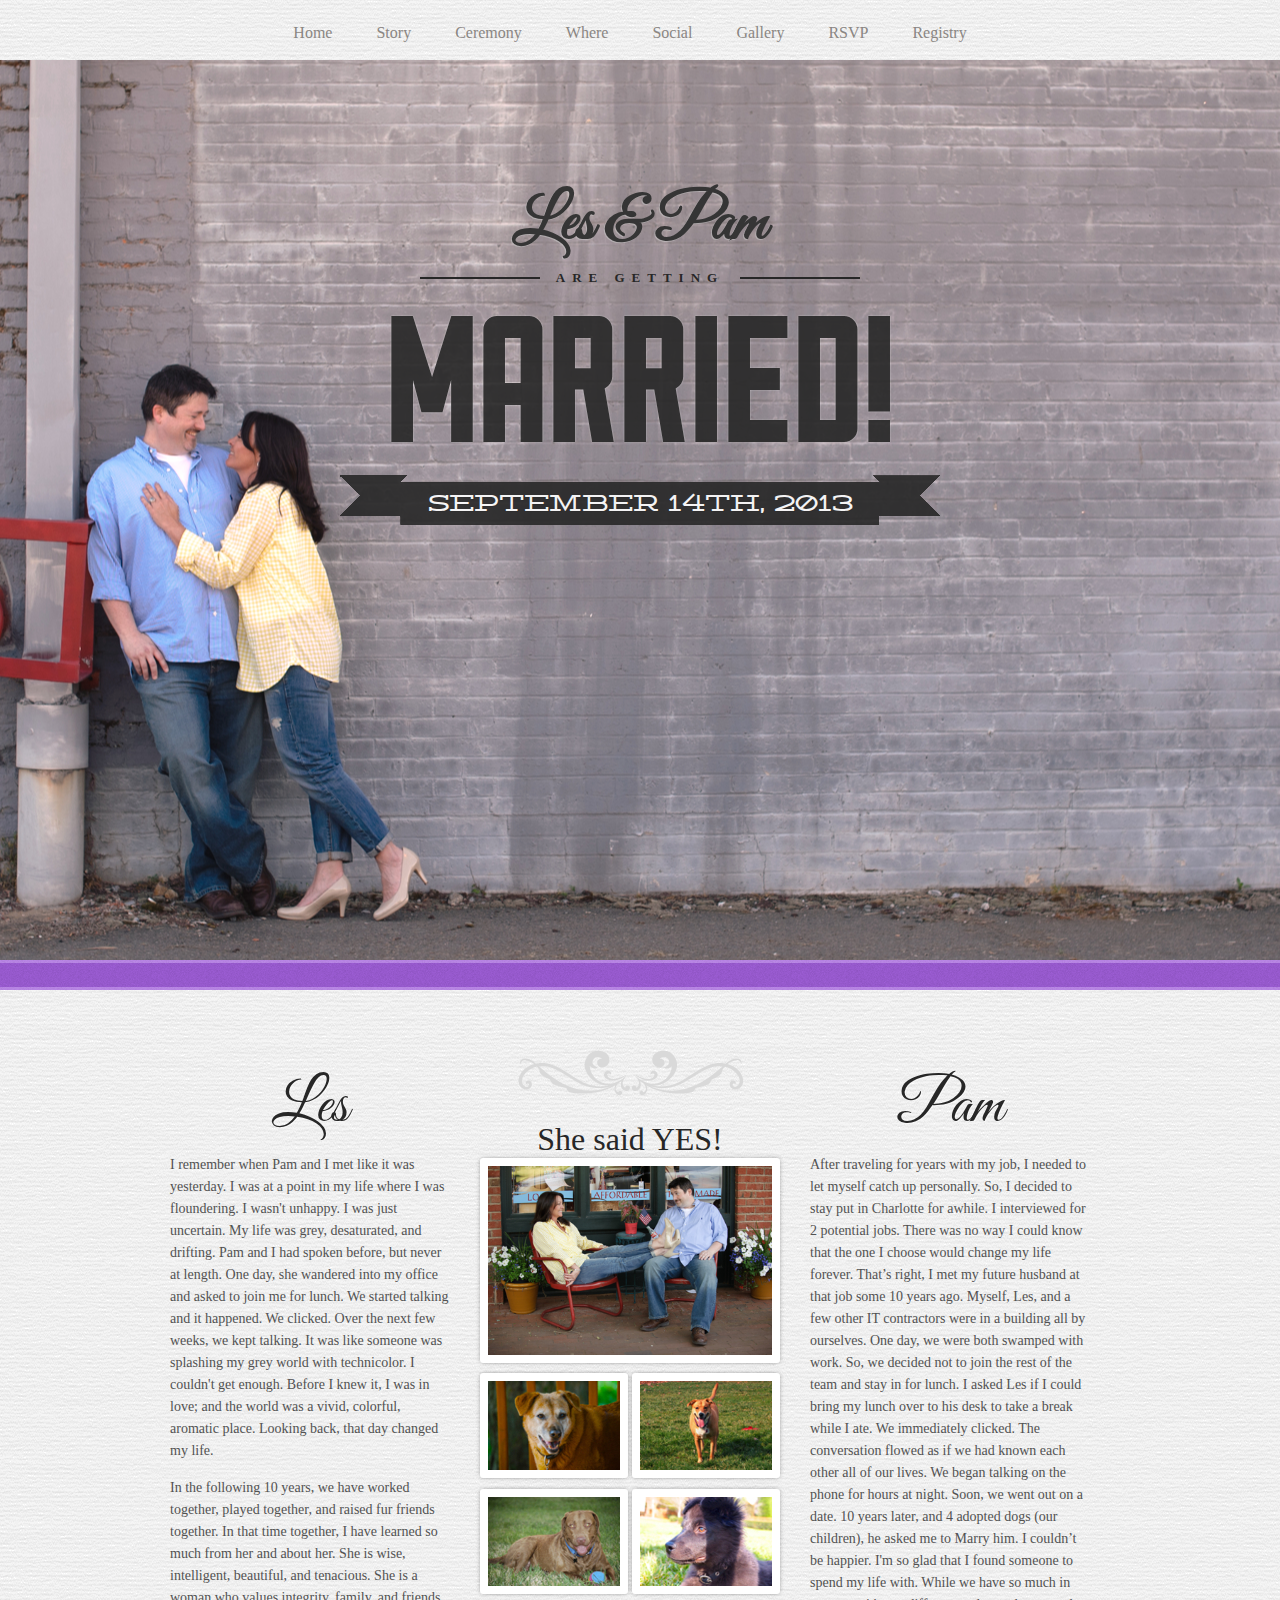
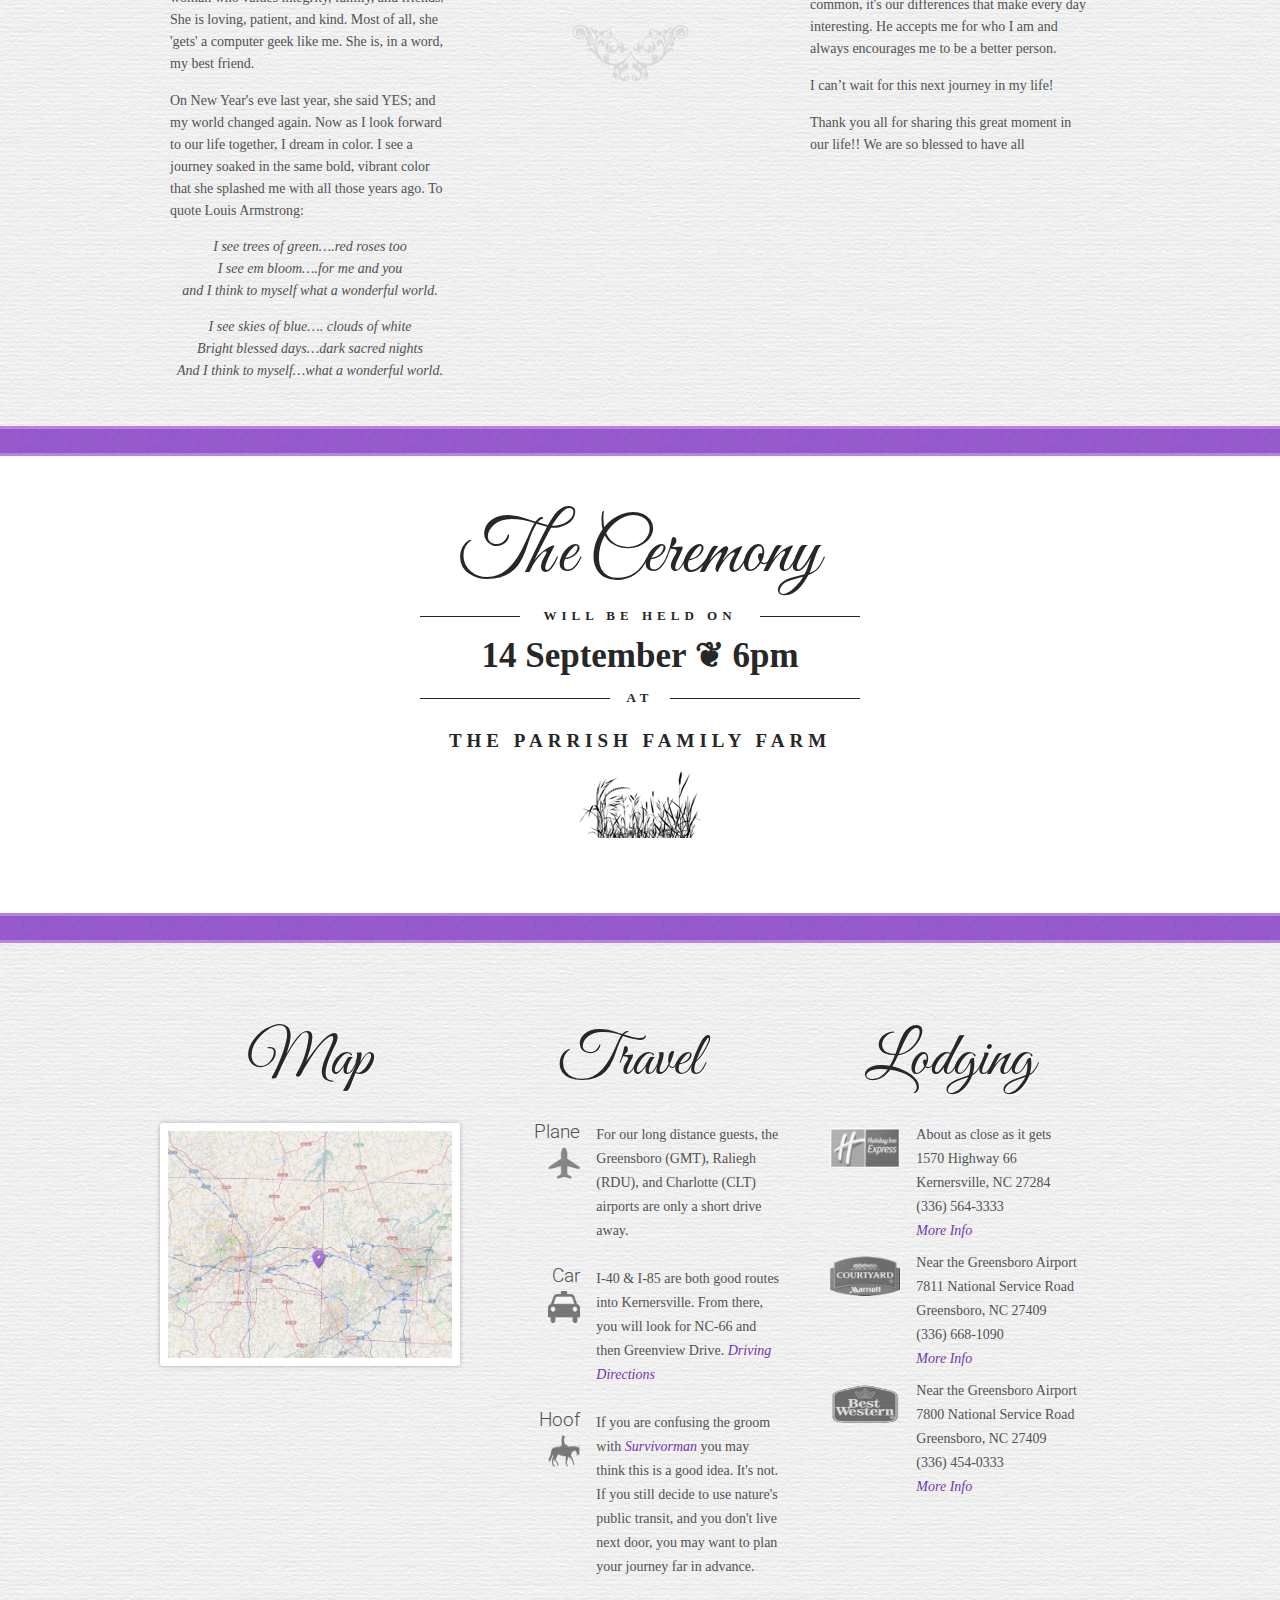
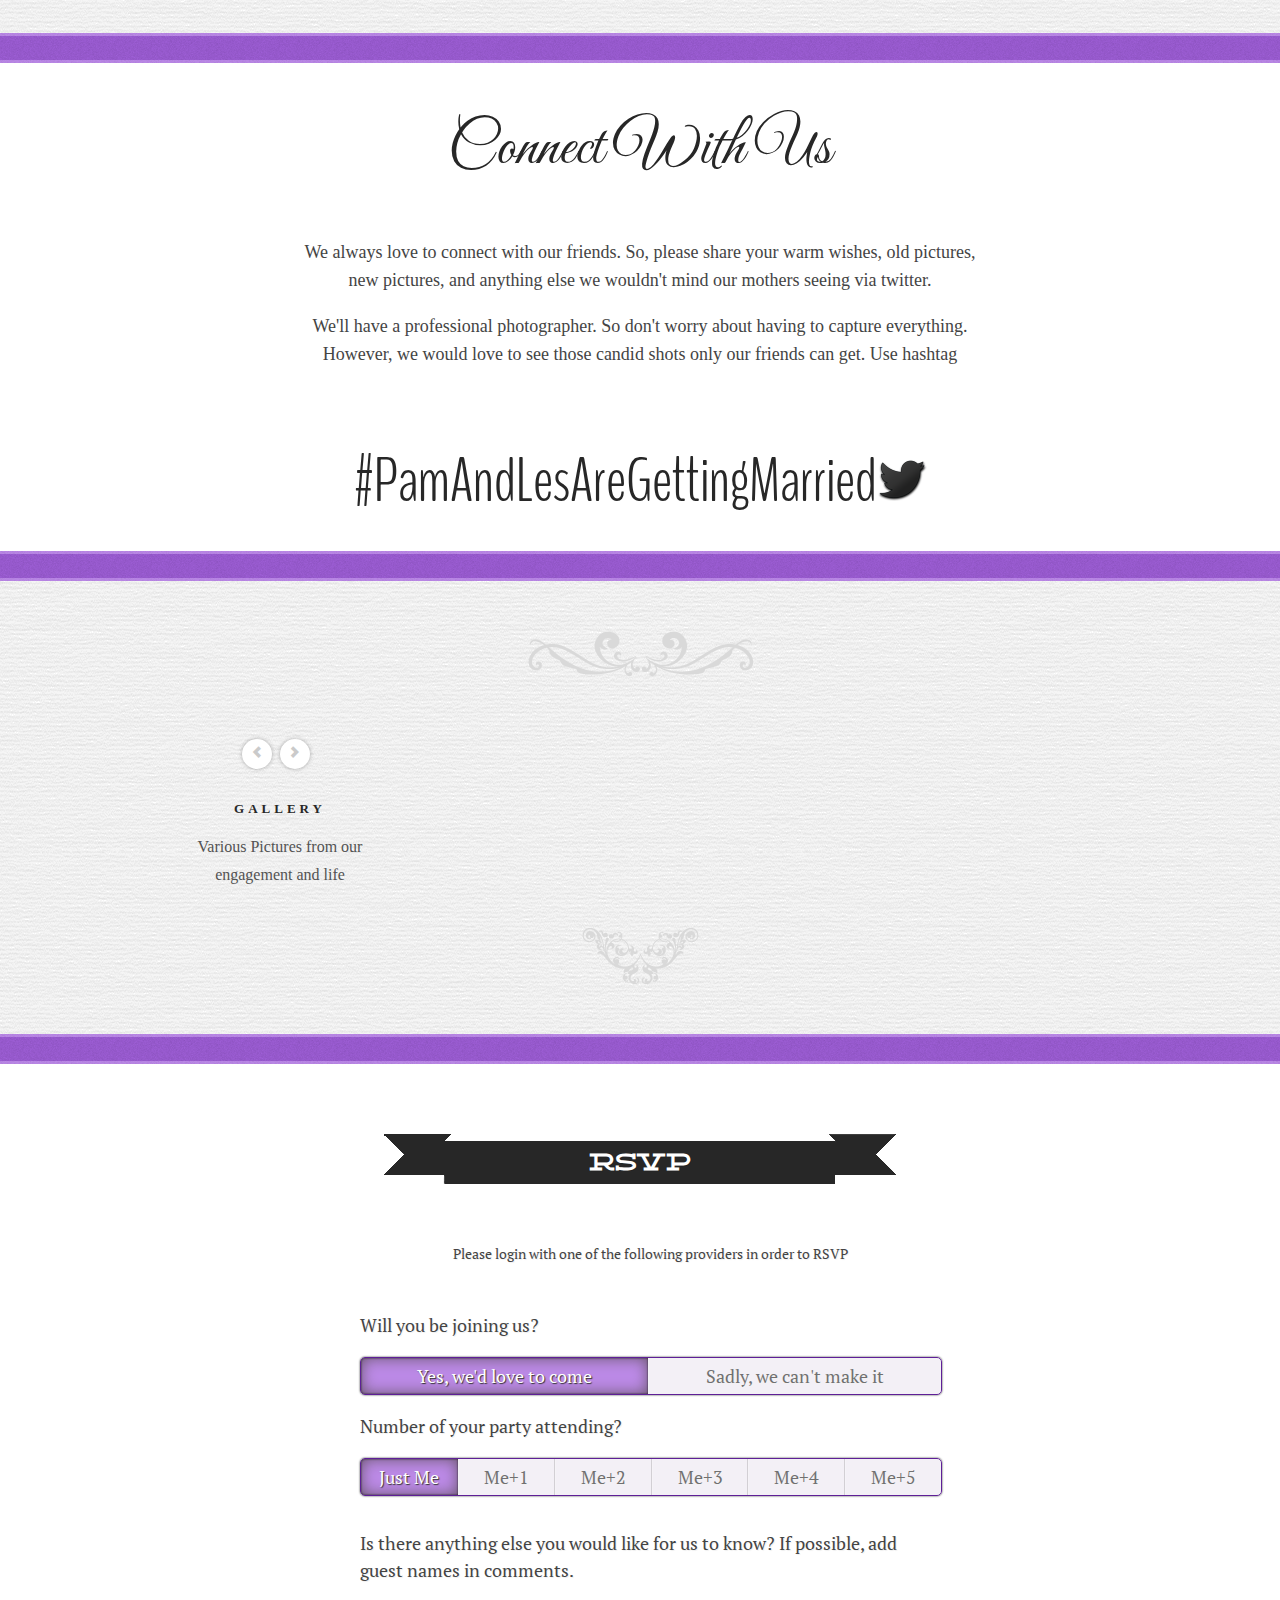
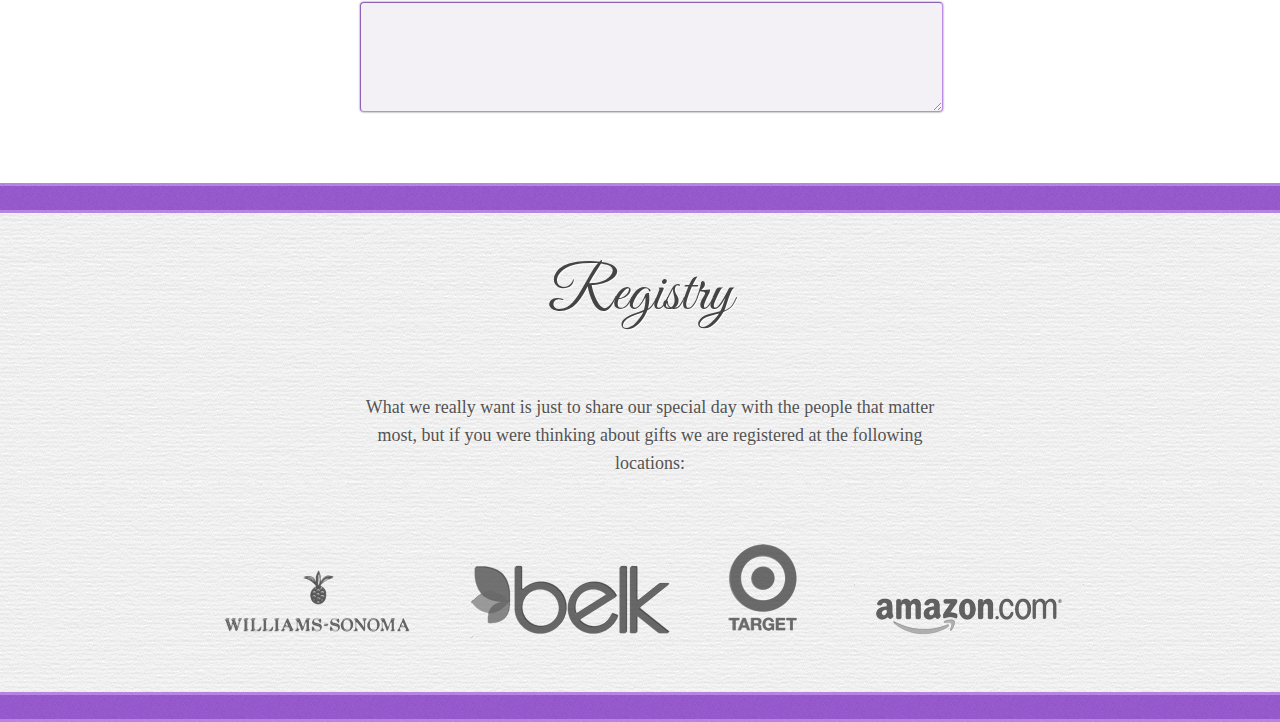
==== commit efcc6796: "Made a few improvements to the RSVP form" ====
--- a/index.html
+++ b/index.html
@@ -351,6 +351,10 @@
 			<div id="contact-form" class="twelve columns clearfix">
 				<form action="https://docs.google.com/a/lesstroud.com/forms/d/1moZdFQuKX3HXw38UIYSnKz3TGAZ8TXUXZh9qaWFJuT4/formResponse" method="POST" id="rsvp-form" target="_self" onsubmit="">
 					<div class="ten five columns offset-by-one">
+						<div id="auth">
+							<p>Please login with one of the following providers in order to RSVP</p>
+							<div id="interfacecontainerdiv" class="interfacecontainerdiv"></div>
+						</div>
 						<div class="question">
 							<p>Will you be joining us?</p>
 							<div id="joinresponses" class="responses"/>
@@ -367,19 +371,19 @@
 								<input type="radio" name="entry.1403271359" value="+0" id="group_1403271359_1" class="ss-q-radio" aria-label="+0" checked="checked">
 								<label for="group_1403271359_1" class="ss-choice-label"><span>Just Me</span></label>
 								<input type="radio" name="entry.1403271359" value="+1" id="group_1403271359_2" class="ss-q-radio" aria-label="+1">
-								<label for="group_1403271359_2" class="ss-choice-label"><span>+1</span></label>
+								<label for="group_1403271359_2" class="ss-choice-label"><span>Me+1</span></label>
 								<input type="radio" name="entry.1403271359" value="+2" id="group_1403271359_3" class="ss-q-radio" aria-label="+2">
-								<label for="group_1403271359_3" class="ss-choice-label"><span>+2</span></label>
+								<label for="group_1403271359_3" class="ss-choice-label"><span>Me+2</span></label>
 								<input type="radio" name="entry.1403271359" value="+3" id="group_1403271359_4" class="ss-q-radio" aria-label="+3">
-								<label for="group_1403271359_4" class="ss-choice-label"><span>+3</span></label>
+								<label for="group_1403271359_4" class="ss-choice-label"><span>Me+3</span></label>
 								<input type="radio" name="entry.1403271359" value="+4" id="group_1403271359_5" class="ss-q-radio" aria-label="+4">
-								<label for="group_1403271359_5" class="ss-choice-label"><span>+4</span></label>
+								<label for="group_1403271359_5" class="ss-choice-label"><span>Me+4</span></label>
 								<input type="radio" name="entry.1403271359" value="+5" id="group_1403271359_6" class="ss-q-radio" aria-label="+5">
-								<label for="group_1403271359_6" class="ss-choice-label"><span>+5</span></label>
+								<label for="group_1403271359_6" class="ss-choice-label"><span>Me+5</span></label>
 							</div>
 						</div>
 						<div class="question">
-							<p>Is there anything else you would like for us to know?</p>
+							<p>Is there anything else you would like for us to know? If possible, add guest names in comments.</p>
 							<textarea name="entry.1504355738" id="entry_1504355738" class="text textarea" ></textarea>
 						</div>
 						<input type="hidden" name="entry.1110146062" value="" class="ss-q-short" id="entry_1110146062" dir="auto">
@@ -387,10 +391,7 @@
 						<input type="hidden" name="entry.1036320101" value="" class="ss-q-short" id="entry_1036320101" dir="auto">
 						<input type="hidden" name="entry.700903665" value="" class="ss-q-short" id="entry_700903665" dir="auto">
 						
-						<div id="auth">
-							<p>Please login with one of the following providers in order to RSVP</p>
-							<div id="interfacecontainerdiv" class="interfacecontainerdiv"></div>
-						</div>
+						
 						<div id="identity">
 							<!-- <img src=""/> -->
 							<div id="identityimg"></div>
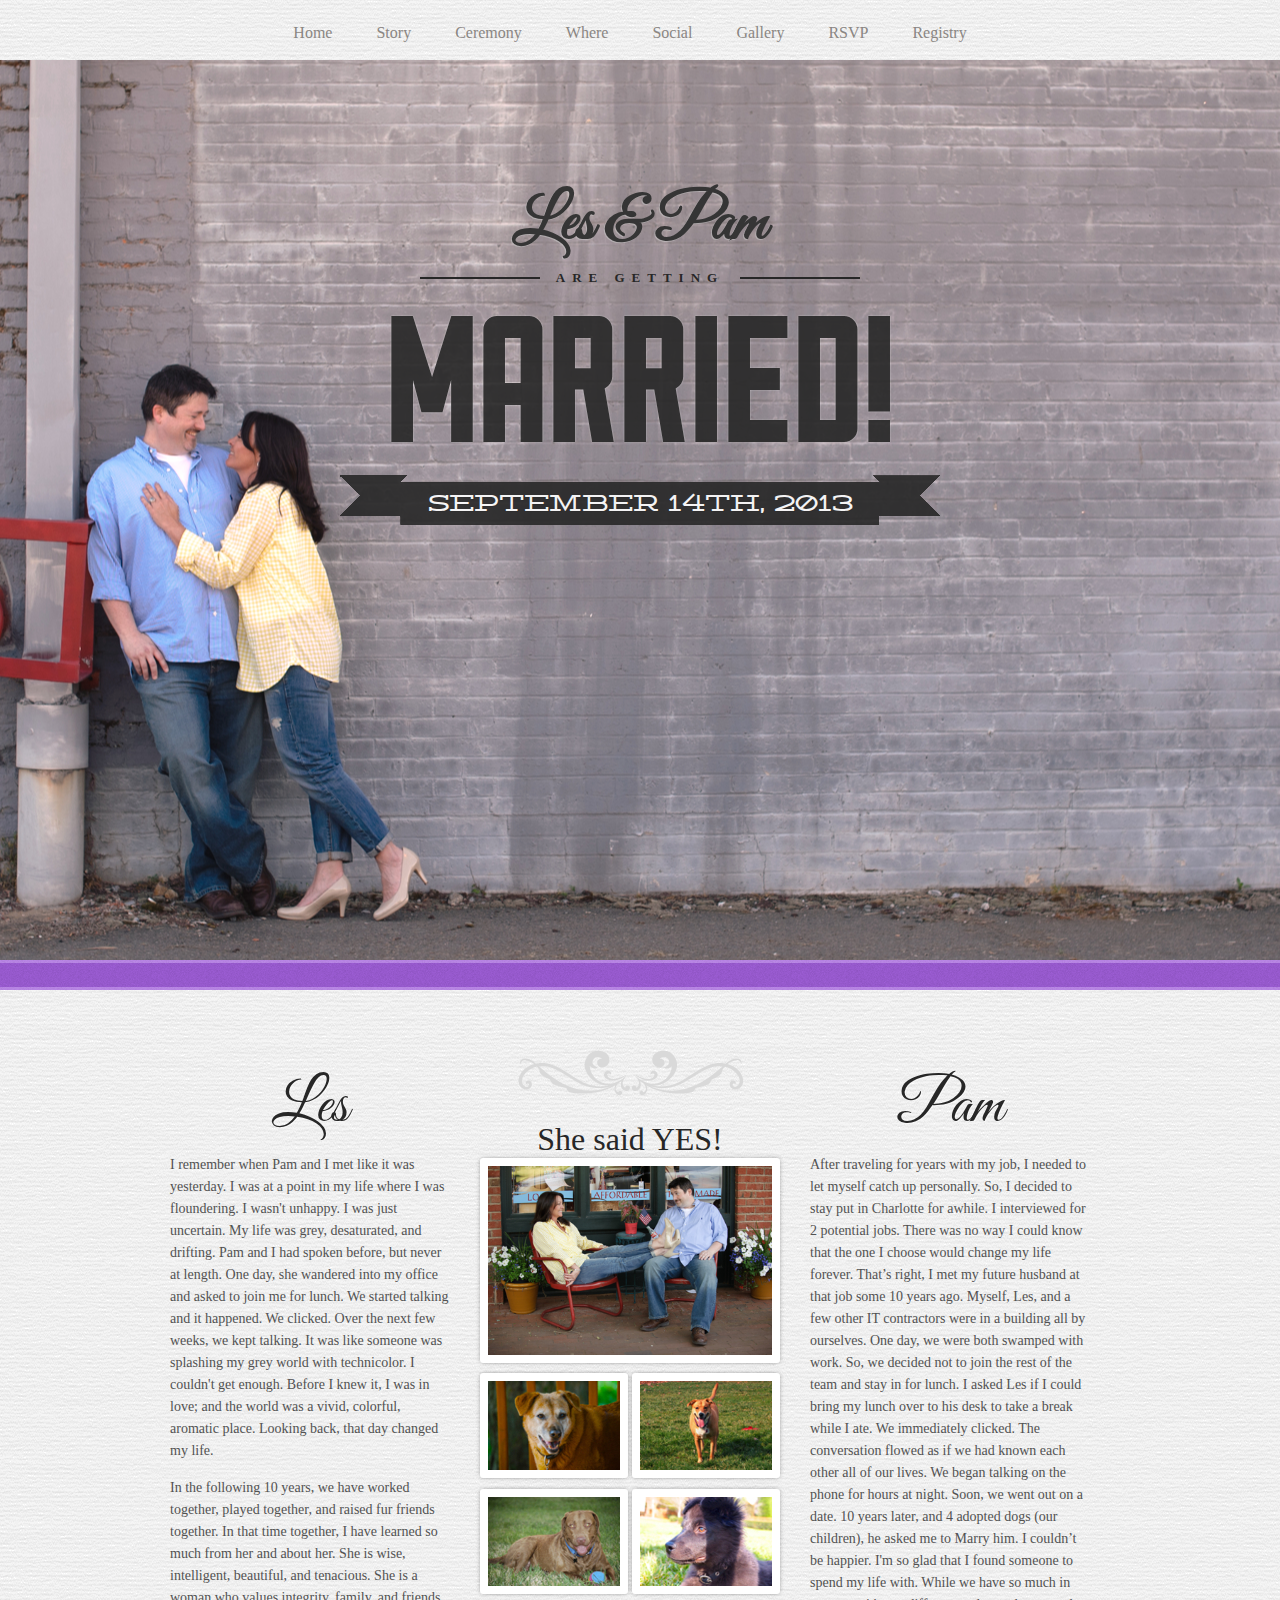
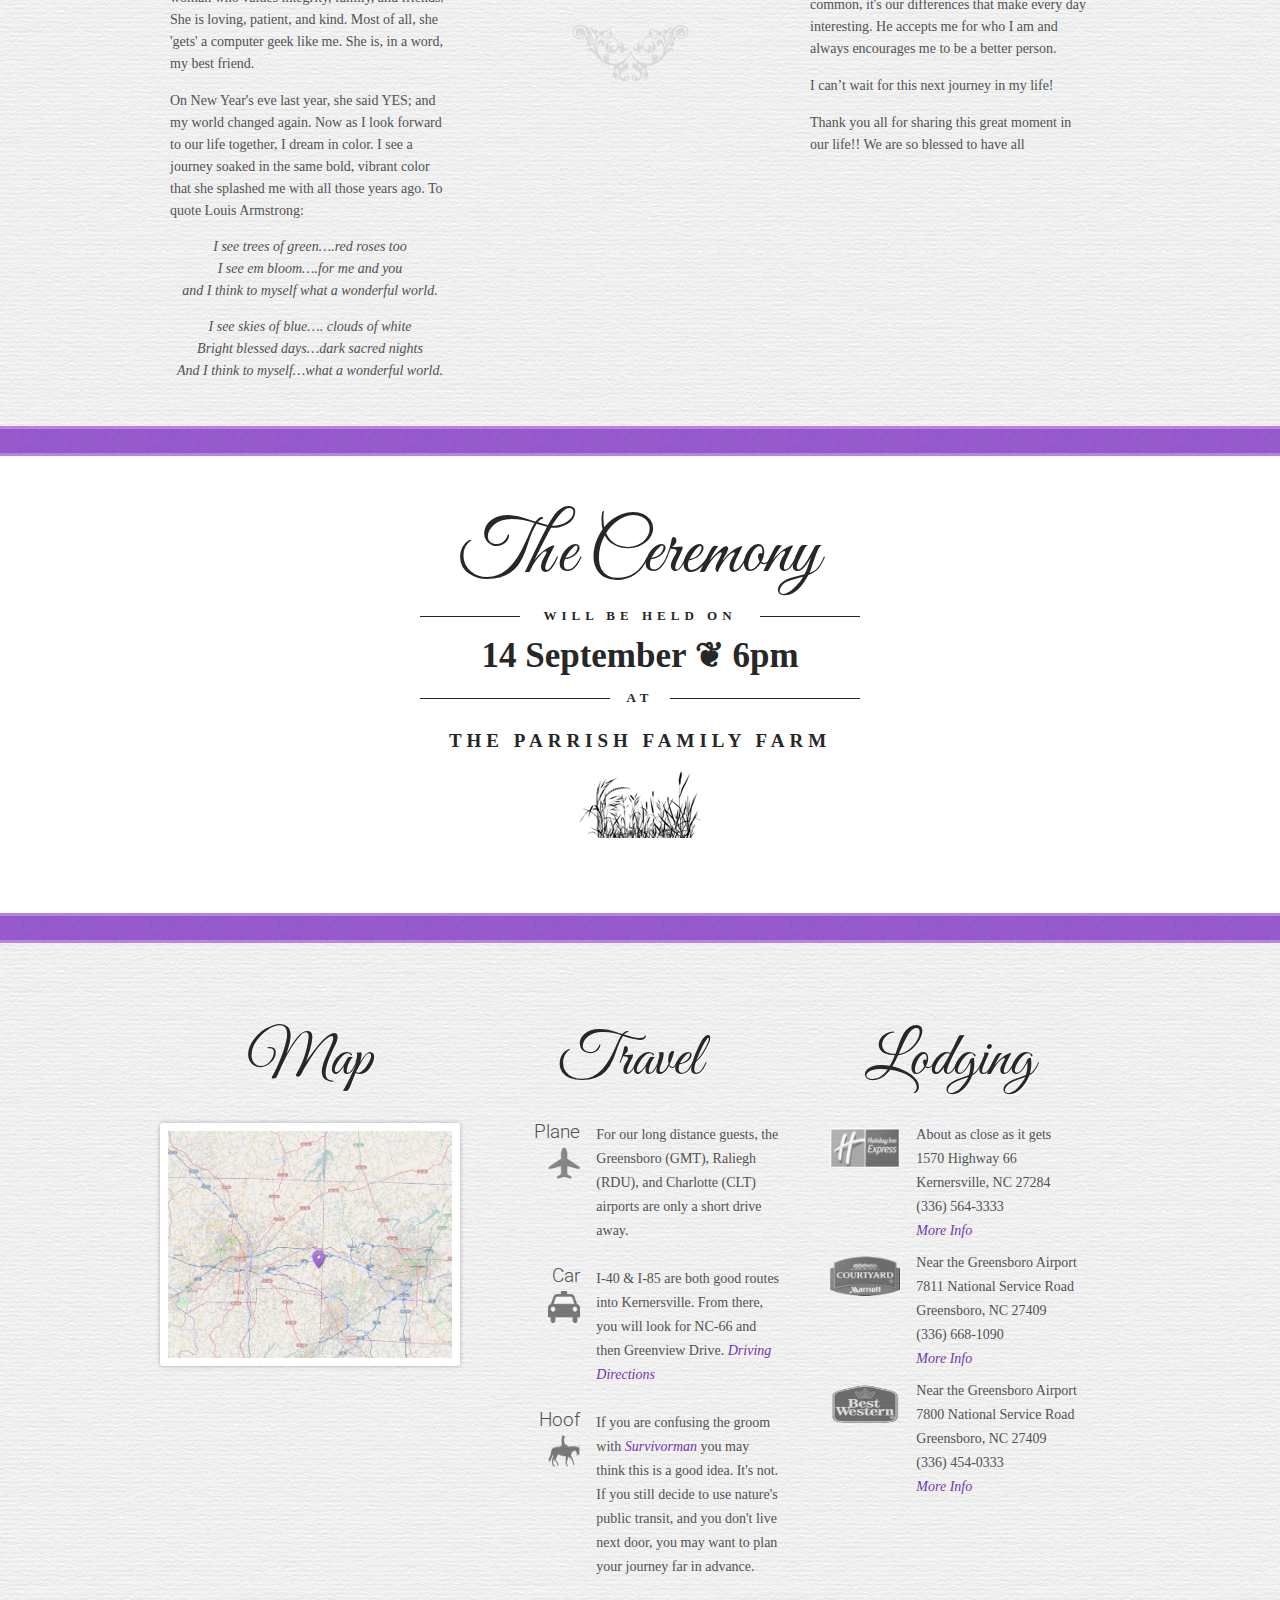
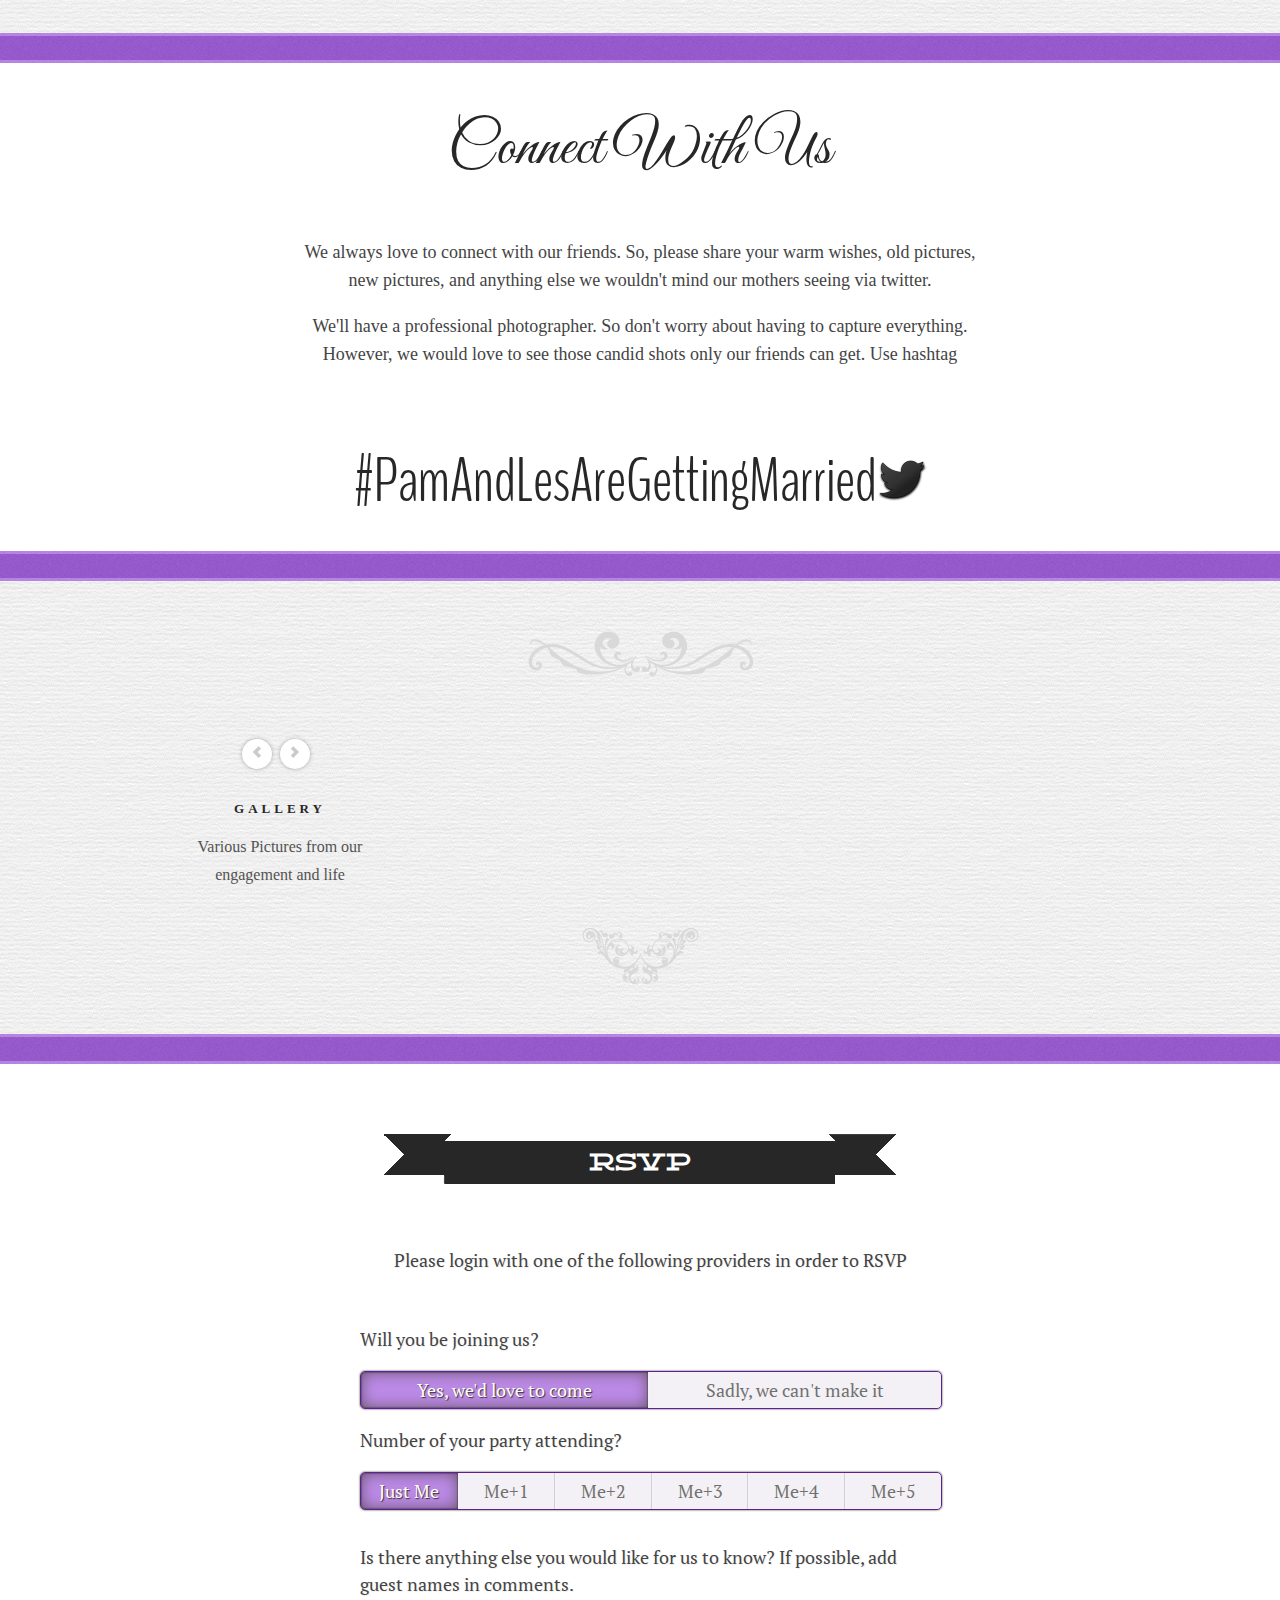
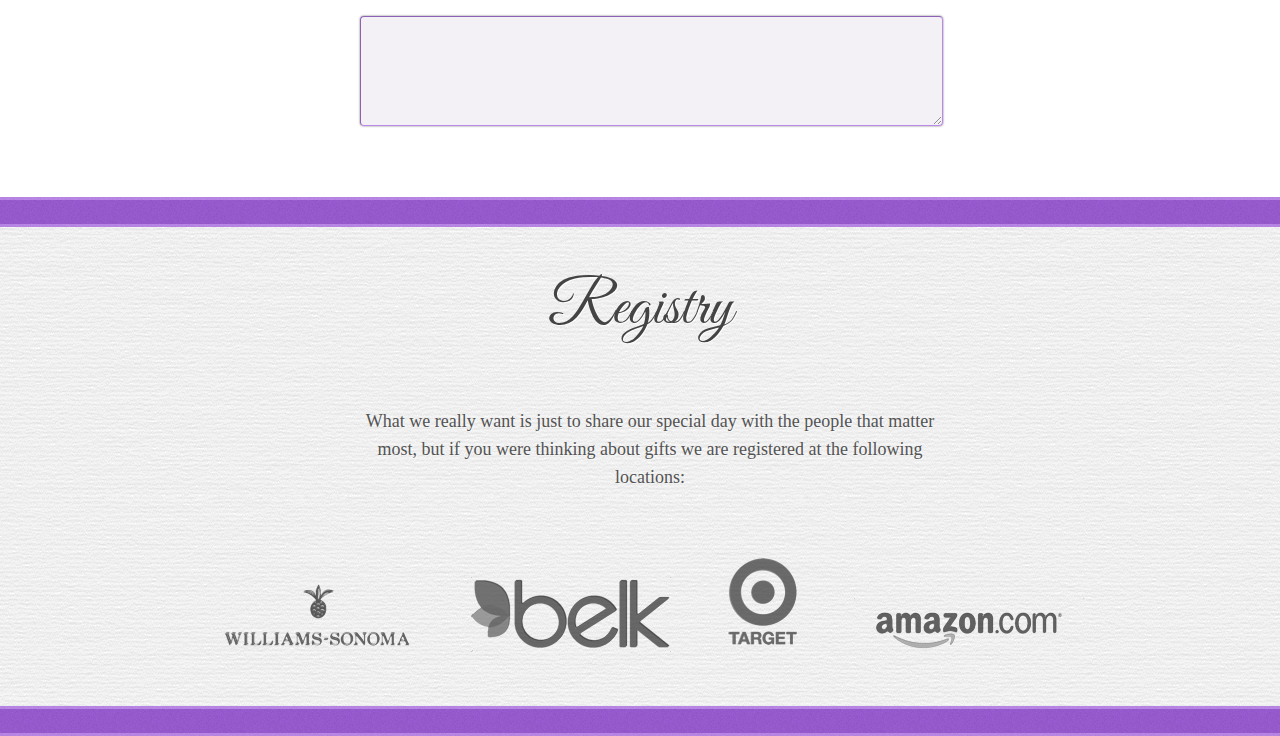
==== commit 48112842: "force auth before gaining access to the fields" ====
--- a/index.html
+++ b/index.html
@@ -355,47 +355,49 @@
 							<p>Please login with one of the following providers in order to RSVP</p>
 							<div id="interfacecontainerdiv" class="interfacecontainerdiv"></div>
 						</div>
-						<div class="question">
-							<p>Will you be joining us?</p>
-							<div id="joinresponses" class="responses"/>
-								<input type="radio" name="entry.160791921" value="Yes" id="group_160791921_1" class="ss-q-radio" aria-label="Yes" checked="checked">
-								<label for="group_160791921_1" class="ss-choice-label"><span>Yes, we'd love to come</span></label>
-								<input type="radio" name="entry.160791921" value="No" id="group_160791921_2" class="ss-q-radio" aria-label="No">
-								<label for="group_160791921_2" class="ss-choice-label"><span>Sadly, we can't make it</span></label>
+						<div id="rsvpquestions">
+							<div class="question">
+								<p>Will you be joining us?</p>
+								<div id="joinresponses" class="responses"/>
+									<input type="radio" name="entry.160791921" value="Yes" id="group_160791921_1" class="ss-q-radio" aria-label="Yes" checked="checked">
+									<label for="group_160791921_1" class="ss-choice-label"><span>Yes, we'd love to come</span></label>
+									<input type="radio" name="entry.160791921" value="No" id="group_160791921_2" class="ss-q-radio" aria-label="No">
+									<label for="group_160791921_2" class="ss-choice-label"><span>Sadly, we can't make it</span></label>
+								</div>
 							</div>
-						</div>
-
-						<p>Number of your party attending?</p>
-						<div class="question">
-							<div id="partyresponses" class="responses"/>
-								<input type="radio" name="entry.1403271359" value="+0" id="group_1403271359_1" class="ss-q-radio" aria-label="+0" checked="checked">
-								<label for="group_1403271359_1" class="ss-choice-label"><span>Just Me</span></label>
-								<input type="radio" name="entry.1403271359" value="+1" id="group_1403271359_2" class="ss-q-radio" aria-label="+1">
-								<label for="group_1403271359_2" class="ss-choice-label"><span>Me+1</span></label>
-								<input type="radio" name="entry.1403271359" value="+2" id="group_1403271359_3" class="ss-q-radio" aria-label="+2">
-								<label for="group_1403271359_3" class="ss-choice-label"><span>Me+2</span></label>
-								<input type="radio" name="entry.1403271359" value="+3" id="group_1403271359_4" class="ss-q-radio" aria-label="+3">
-								<label for="group_1403271359_4" class="ss-choice-label"><span>Me+3</span></label>
-								<input type="radio" name="entry.1403271359" value="+4" id="group_1403271359_5" class="ss-q-radio" aria-label="+4">
-								<label for="group_1403271359_5" class="ss-choice-label"><span>Me+4</span></label>
-								<input type="radio" name="entry.1403271359" value="+5" id="group_1403271359_6" class="ss-q-radio" aria-label="+5">
-								<label for="group_1403271359_6" class="ss-choice-label"><span>Me+5</span></label>
+
+							<p>Number of your party attending?</p>
+							<div class="question">
+								<div id="partyresponses" class="responses"/>
+									<input type="radio" name="entry.1403271359" value="+0" id="group_1403271359_1" class="ss-q-radio" aria-label="+0" checked="checked">
+									<label for="group_1403271359_1" class="ss-choice-label"><span>Just Me</span></label>
+									<input type="radio" name="entry.1403271359" value="+1" id="group_1403271359_2" class="ss-q-radio" aria-label="+1">
+									<label for="group_1403271359_2" class="ss-choice-label"><span>Me+1</span></label>
+									<input type="radio" name="entry.1403271359" value="+2" id="group_1403271359_3" class="ss-q-radio" aria-label="+2">
+									<label for="group_1403271359_3" class="ss-choice-label"><span>Me+2</span></label>
+									<input type="radio" name="entry.1403271359" value="+3" id="group_1403271359_4" class="ss-q-radio" aria-label="+3">
+									<label for="group_1403271359_4" class="ss-choice-label"><span>Me+3</span></label>
+									<input type="radio" name="entry.1403271359" value="+4" id="group_1403271359_5" class="ss-q-radio" aria-label="+4">
+									<label for="group_1403271359_5" class="ss-choice-label"><span>Me+4</span></label>
+									<input type="radio" name="entry.1403271359" value="+5" id="group_1403271359_6" class="ss-q-radio" aria-label="+5">
+									<label for="group_1403271359_6" class="ss-choice-label"><span>Me+5</span></label>
+								</div>
 							</div>
-						</div>
-						<div class="question">
-							<p>Is there anything else you would like for us to know? If possible, add guest names in comments.</p>
-							<textarea name="entry.1504355738" id="entry_1504355738" class="text textarea" ></textarea>
-						</div>
-						<input type="hidden" name="entry.1110146062" value="" class="ss-q-short" id="entry_1110146062" dir="auto">
-						<input type="hidden" name="entry.907370162" value="" class="ss-q-short" id="entry_907370162" dir="auto">
-						<input type="hidden" name="entry.1036320101" value="" class="ss-q-short" id="entry_1036320101" dir="auto">
-						<input type="hidden" name="entry.700903665" value="" class="ss-q-short" id="entry_700903665" dir="auto">
-						
-						
-						<div id="identity">
-							<!-- <img src=""/> -->
-							<div id="identityimg"></div>
-							<button id="send" class="send" onclick="sendRSVP();">Send RSVP</button>
+							<div class="question">
+								<p>Is there anything else you would like for us to know? If possible, add guest names in comments.</p>
+								<textarea name="entry.1504355738" id="entry_1504355738" class="text textarea" ></textarea>
+							</div>
+							<input type="hidden" name="entry.1110146062" value="" class="ss-q-short" id="entry_1110146062" dir="auto">
+							<input type="hidden" name="entry.907370162" value="" class="ss-q-short" id="entry_907370162" dir="auto">
+							<input type="hidden" name="entry.1036320101" value="" class="ss-q-short" id="entry_1036320101" dir="auto">
+							<input type="hidden" name="entry.700903665" value="" class="ss-q-short" id="entry_700903665" dir="auto">
+							
+							
+							<div id="identity">
+								<!-- <img src=""/> -->
+								<div id="identityimg"></div>
+								<button id="send" class="send" onclick="sendRSVP();">Send RSVP</button>
+							</div>
 						</div>
 						<div id="thanxforrsvp">Thank you!</div>
 						<div class="loading"></div>
--- a/css/style.css
+++ b/css/style.css
@@ -1166,7 +1166,7 @@
 
 #rsvp #auth p{
 	font-family: 'PT Serif', serif;
-	font-size: 14px;
+	font-size: 18px;
 }
 
 #rsvp #contact-form {
@@ -1492,7 +1492,7 @@
 	#rsvp div.responses input[type="radio"]:checked + label { font-size: 11px;}
 	#rsvp .question { width:87%; }
 	#rsvp .question textarea{ font-size: 12px;}
-	#rsvp #auth p {font-size: 11px; width:87%;}
+	#rsvp #auth p {font-size: 12px; width:87%;}
 	.full { width: 100%!important; }
 	.logo { display: block; }
 	.navigation { 
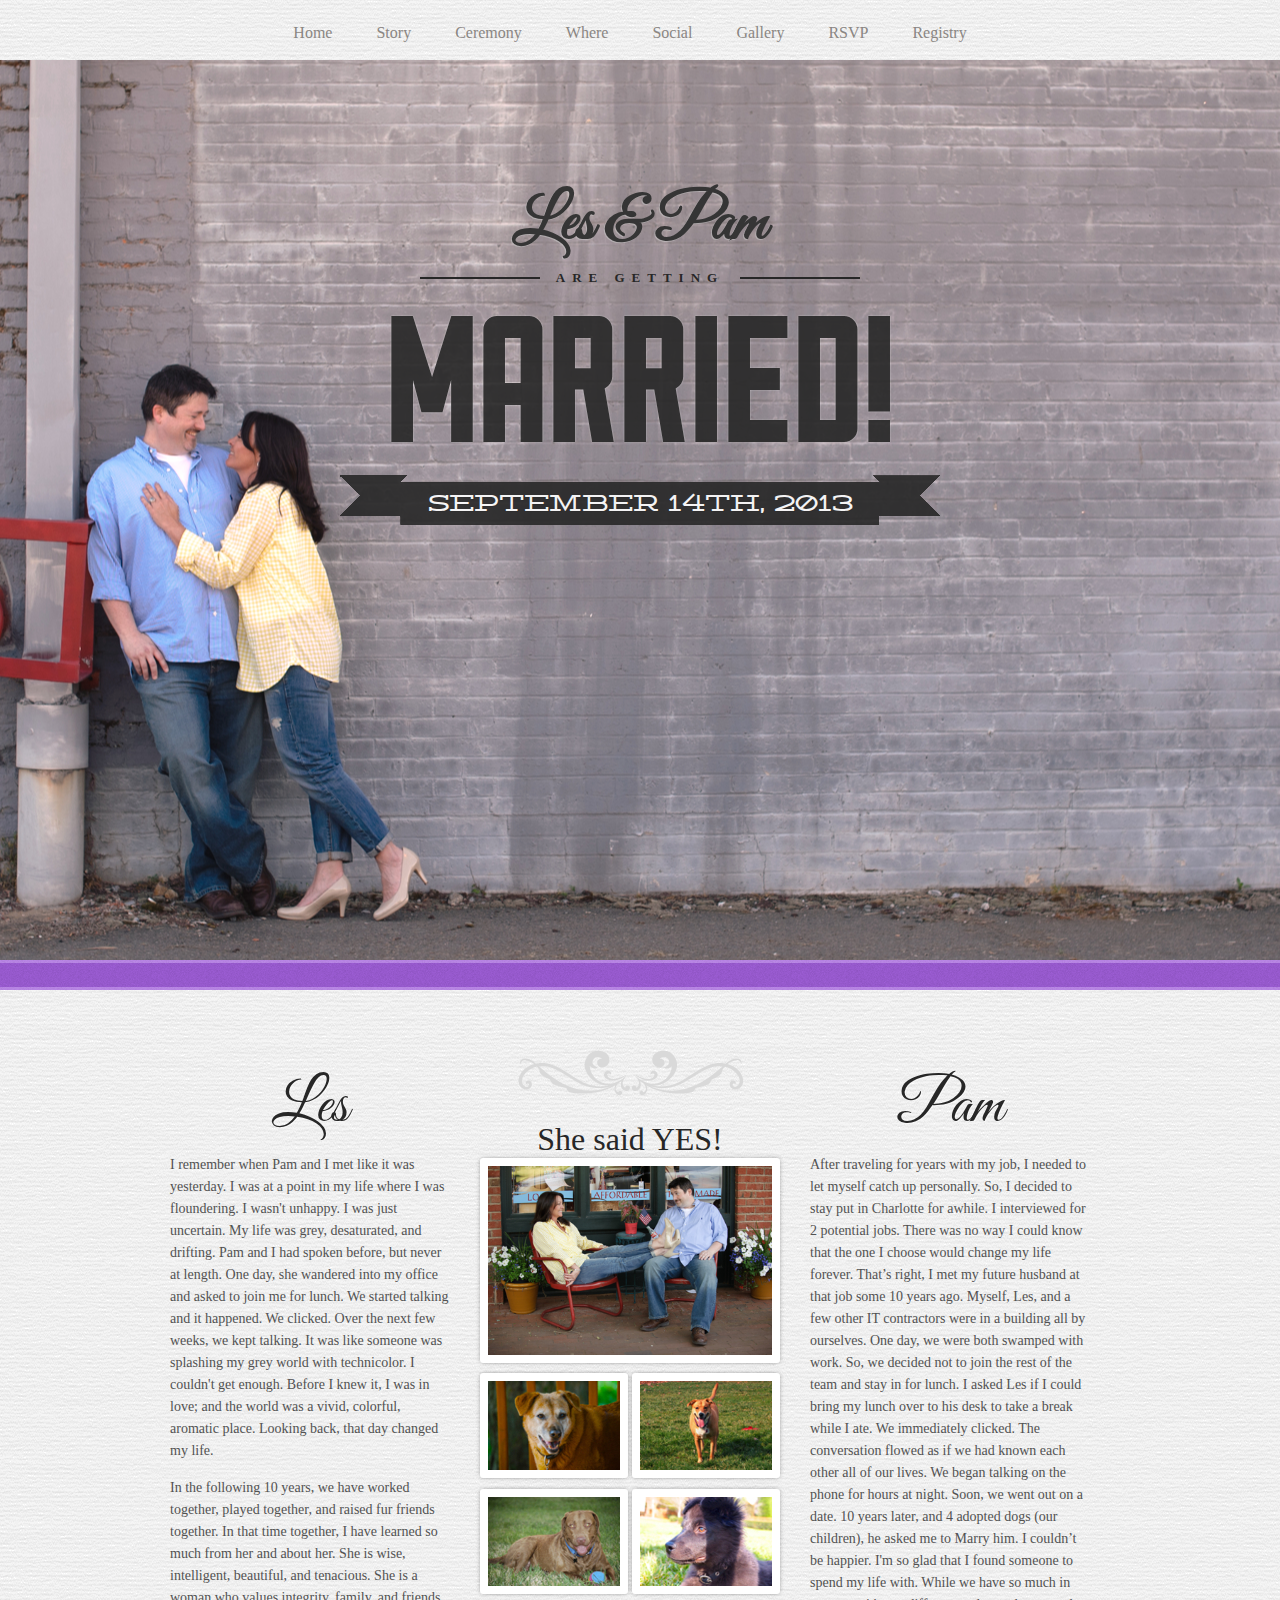
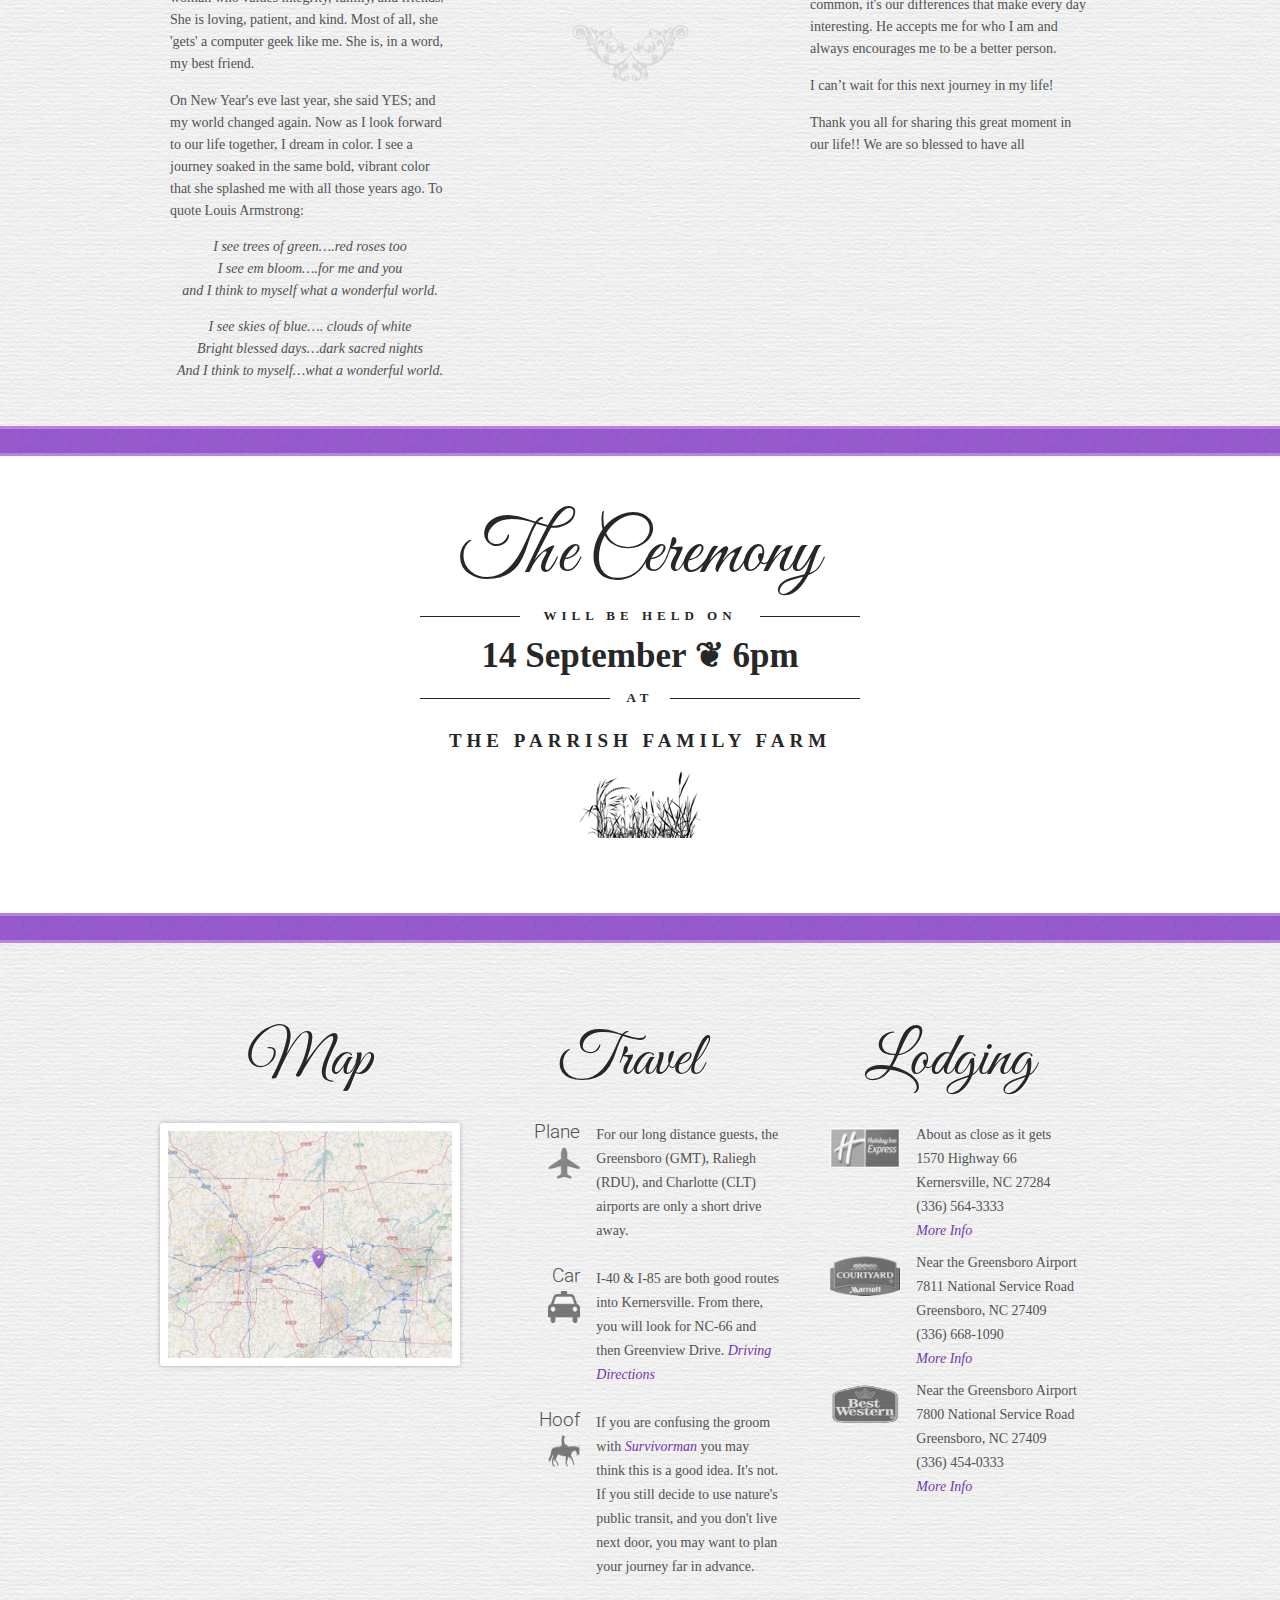
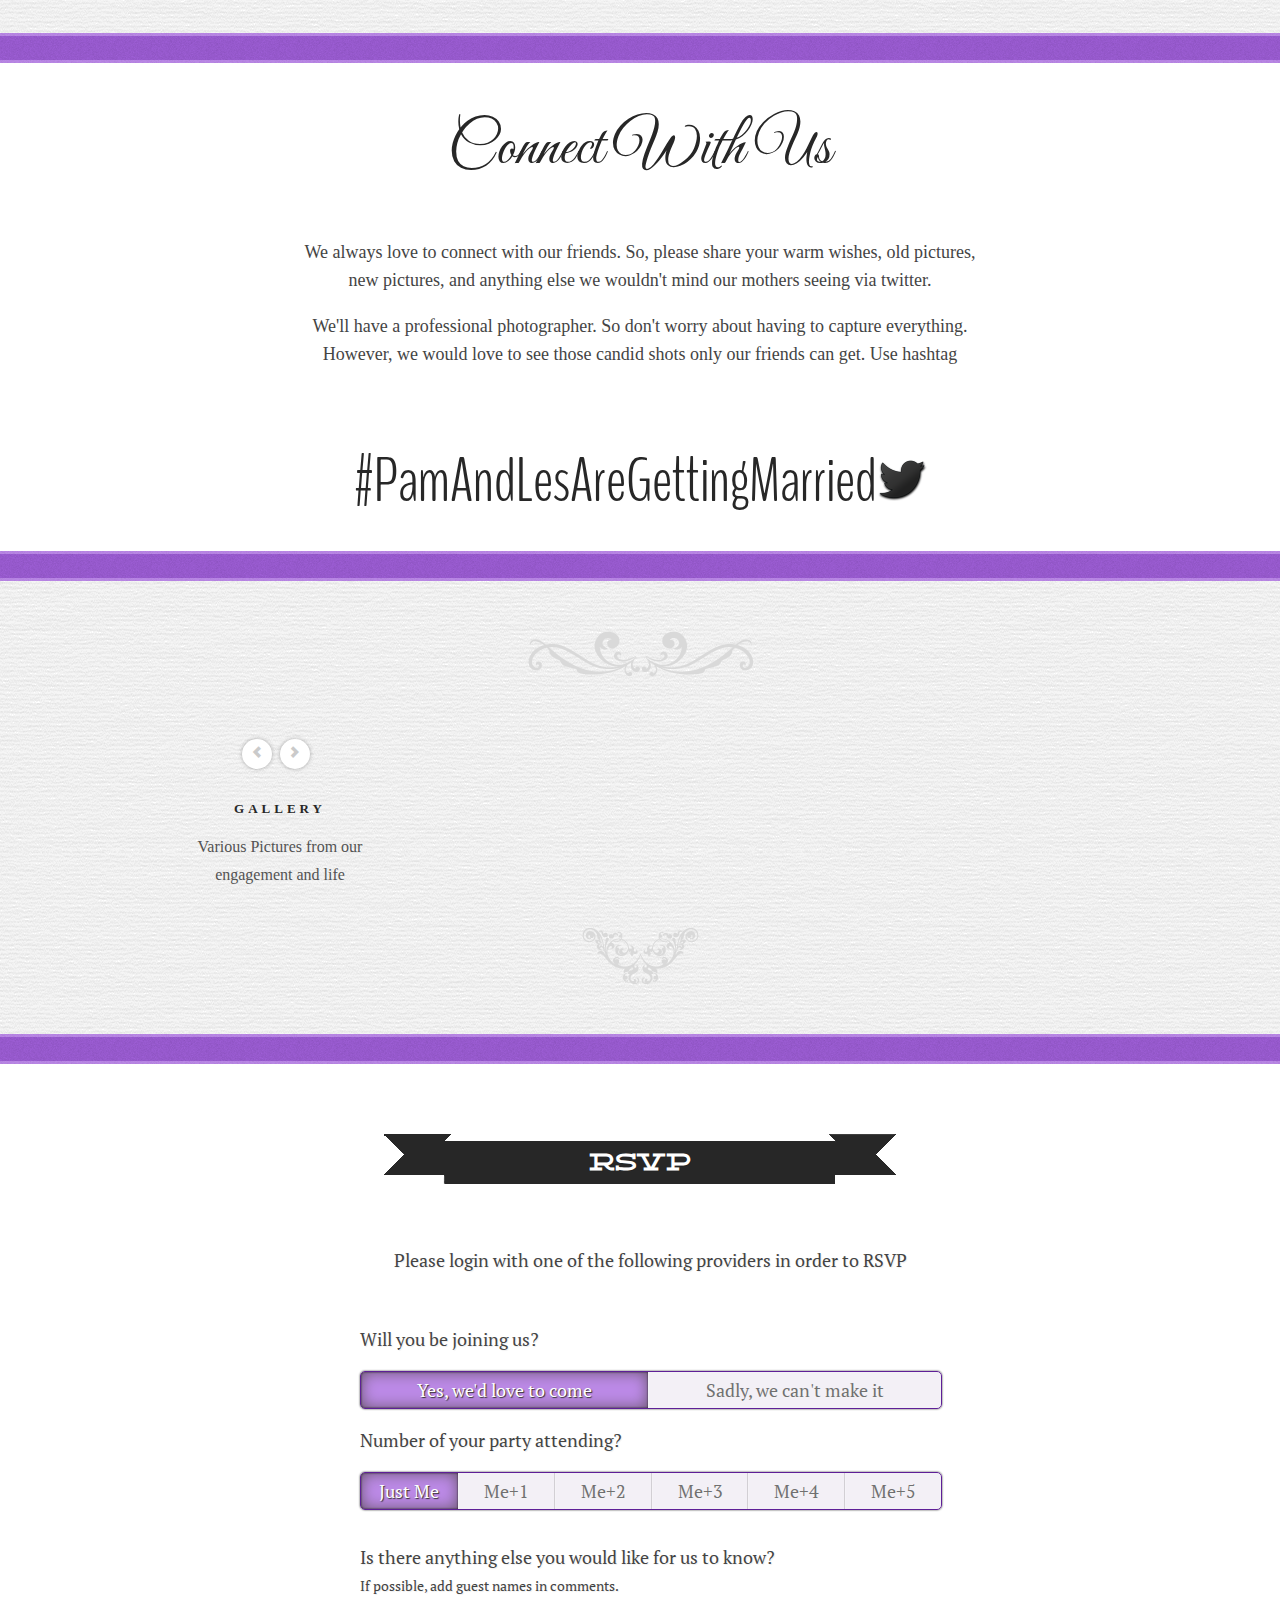
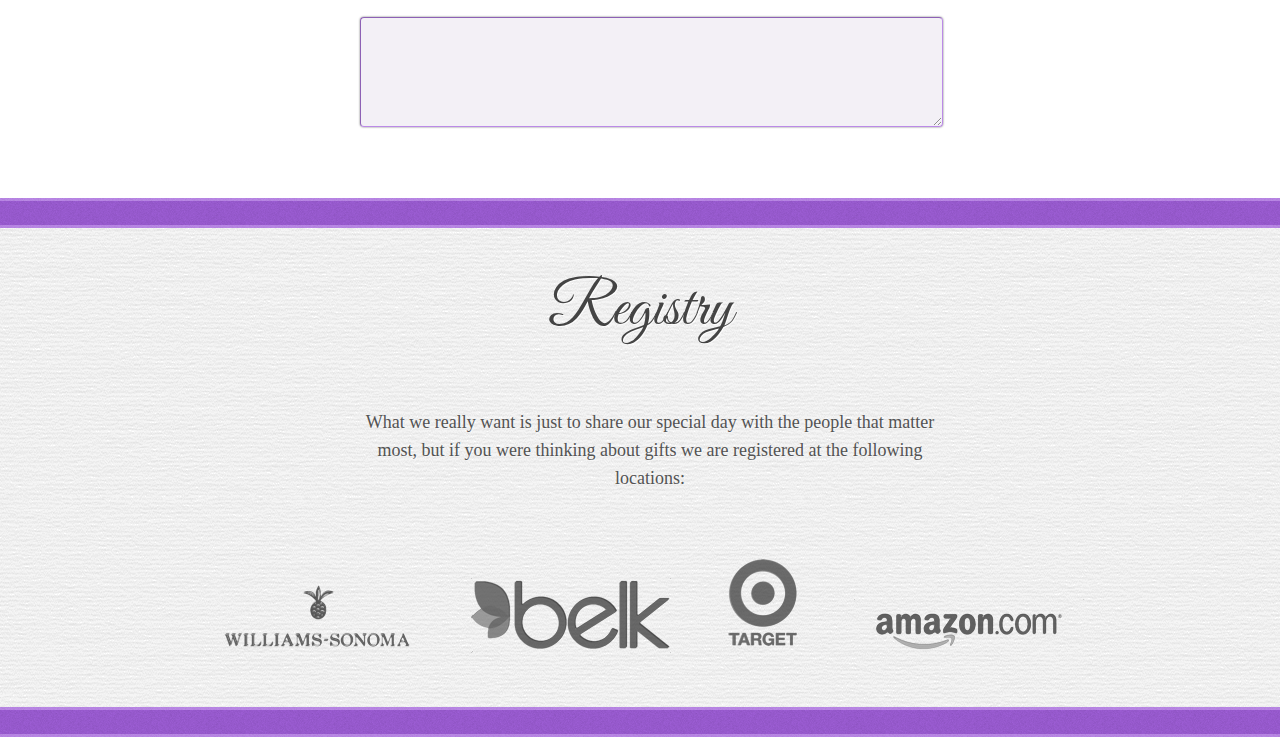
==== commit af9990ff: "little format change" ====
--- a/index.html
+++ b/index.html
@@ -384,7 +384,7 @@
 								</div>
 							</div>
 							<div class="question">
-								<p>Is there anything else you would like for us to know? If possible, add guest names in comments.</p>
+								<p>Is there anything else you would like for us to know? <br/><span style="font-size:0.8em">If possible, add guest names in comments.</span></p>
 								<textarea name="entry.1504355738" id="entry_1504355738" class="text textarea" ></textarea>
 							</div>
 							<input type="hidden" name="entry.1110146062" value="" class="ss-q-short" id="entry_1110146062" dir="auto">
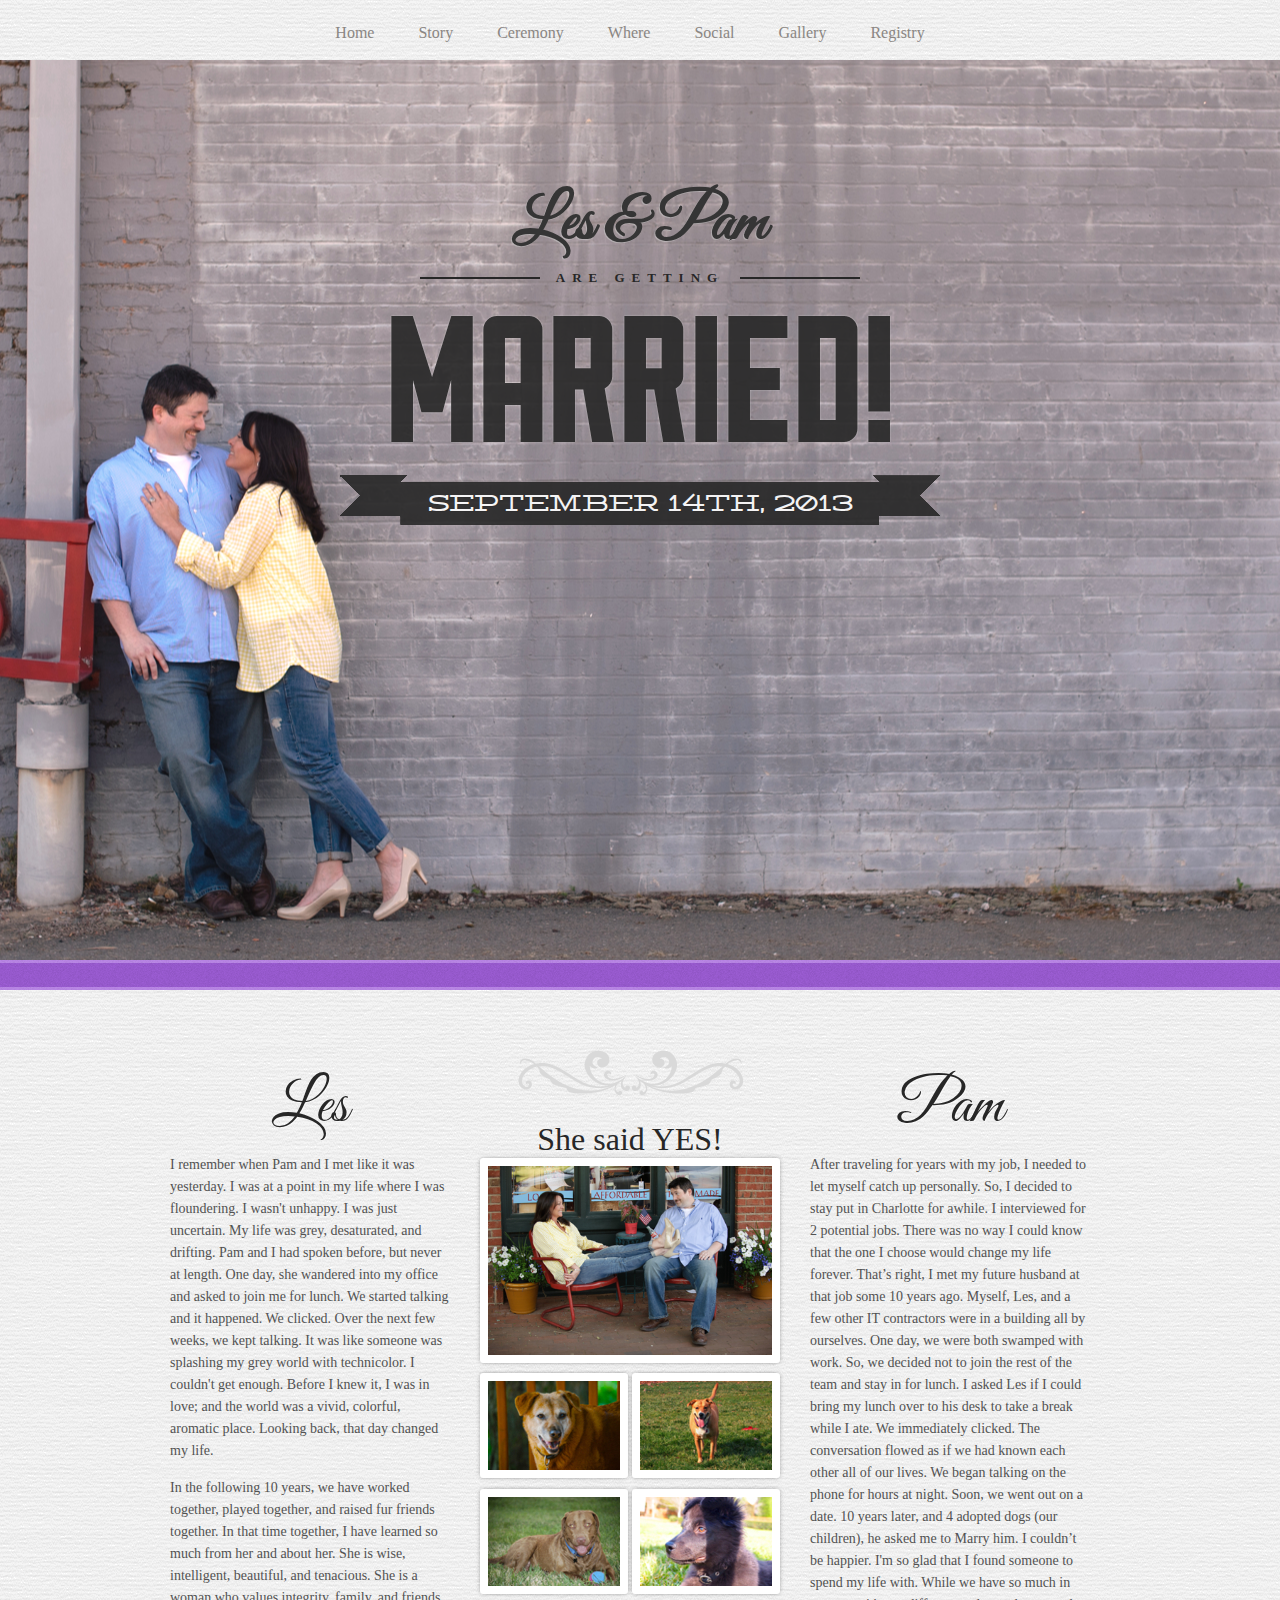
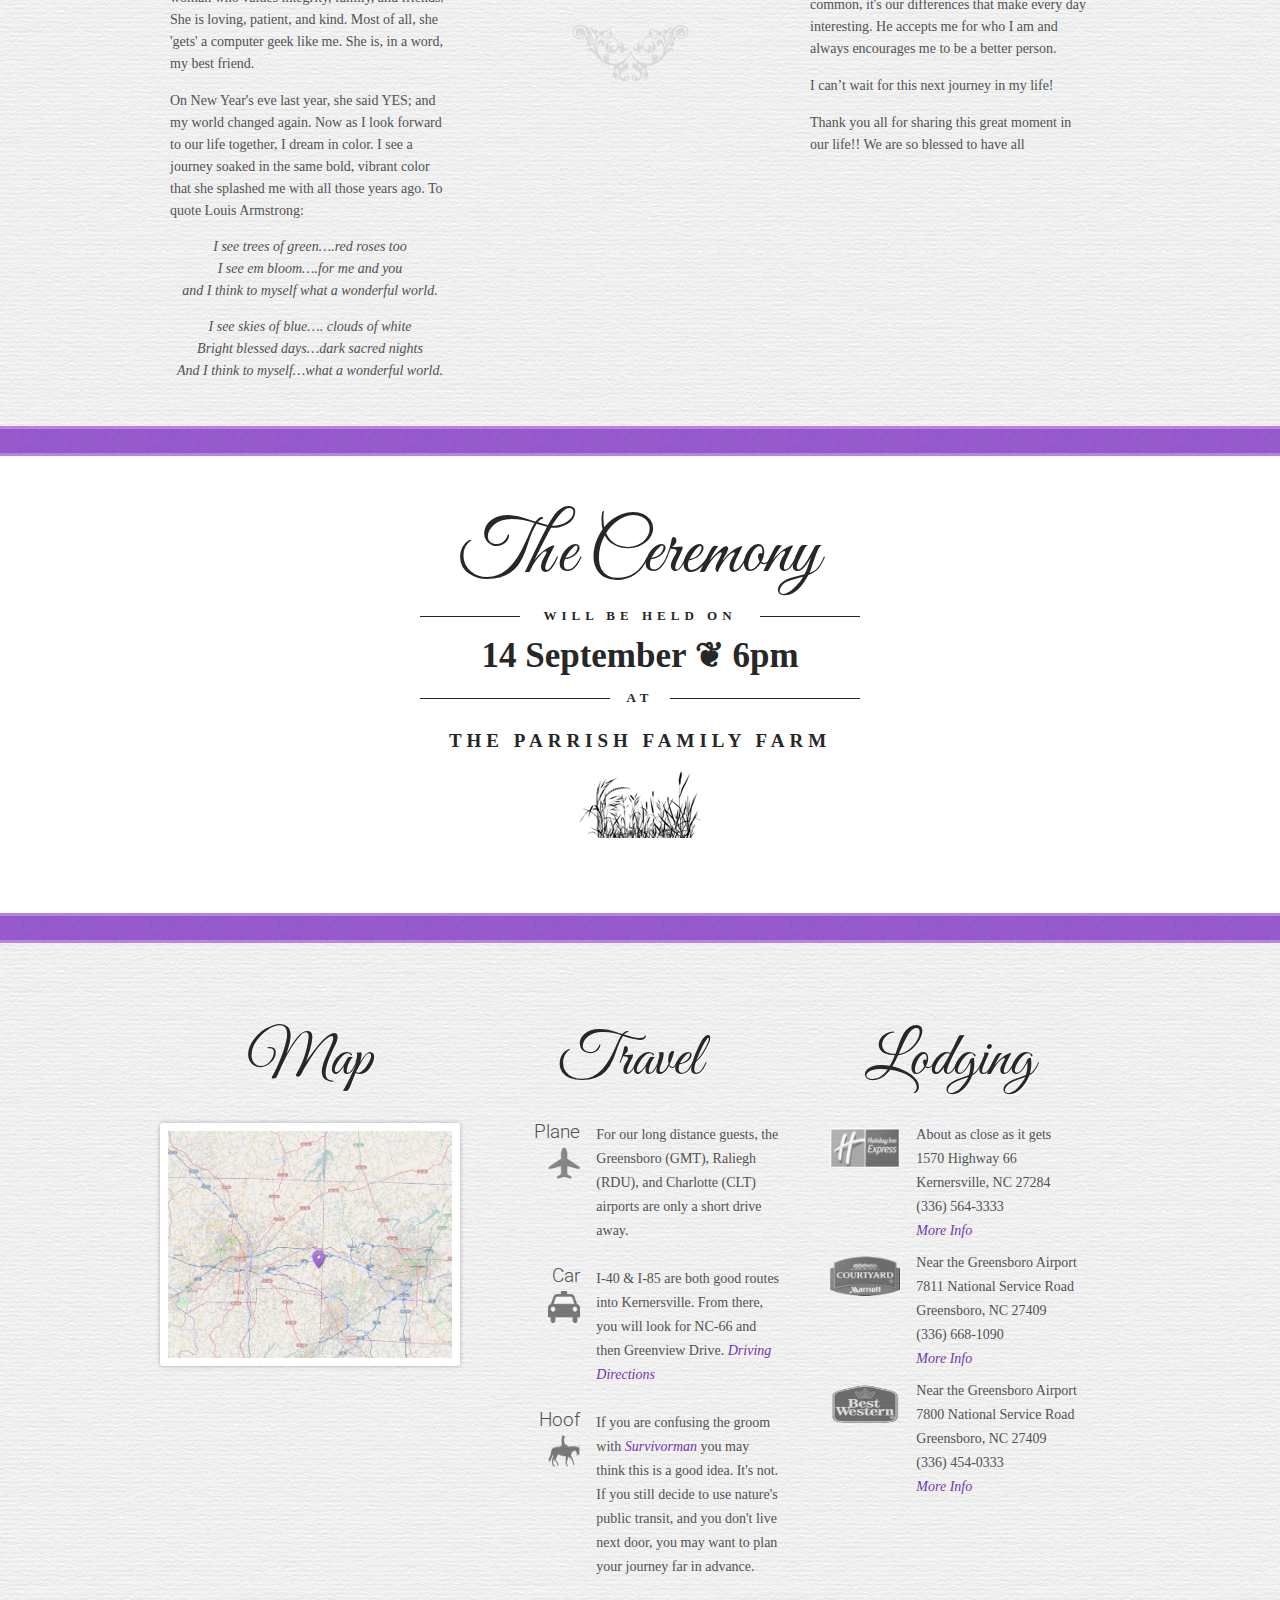
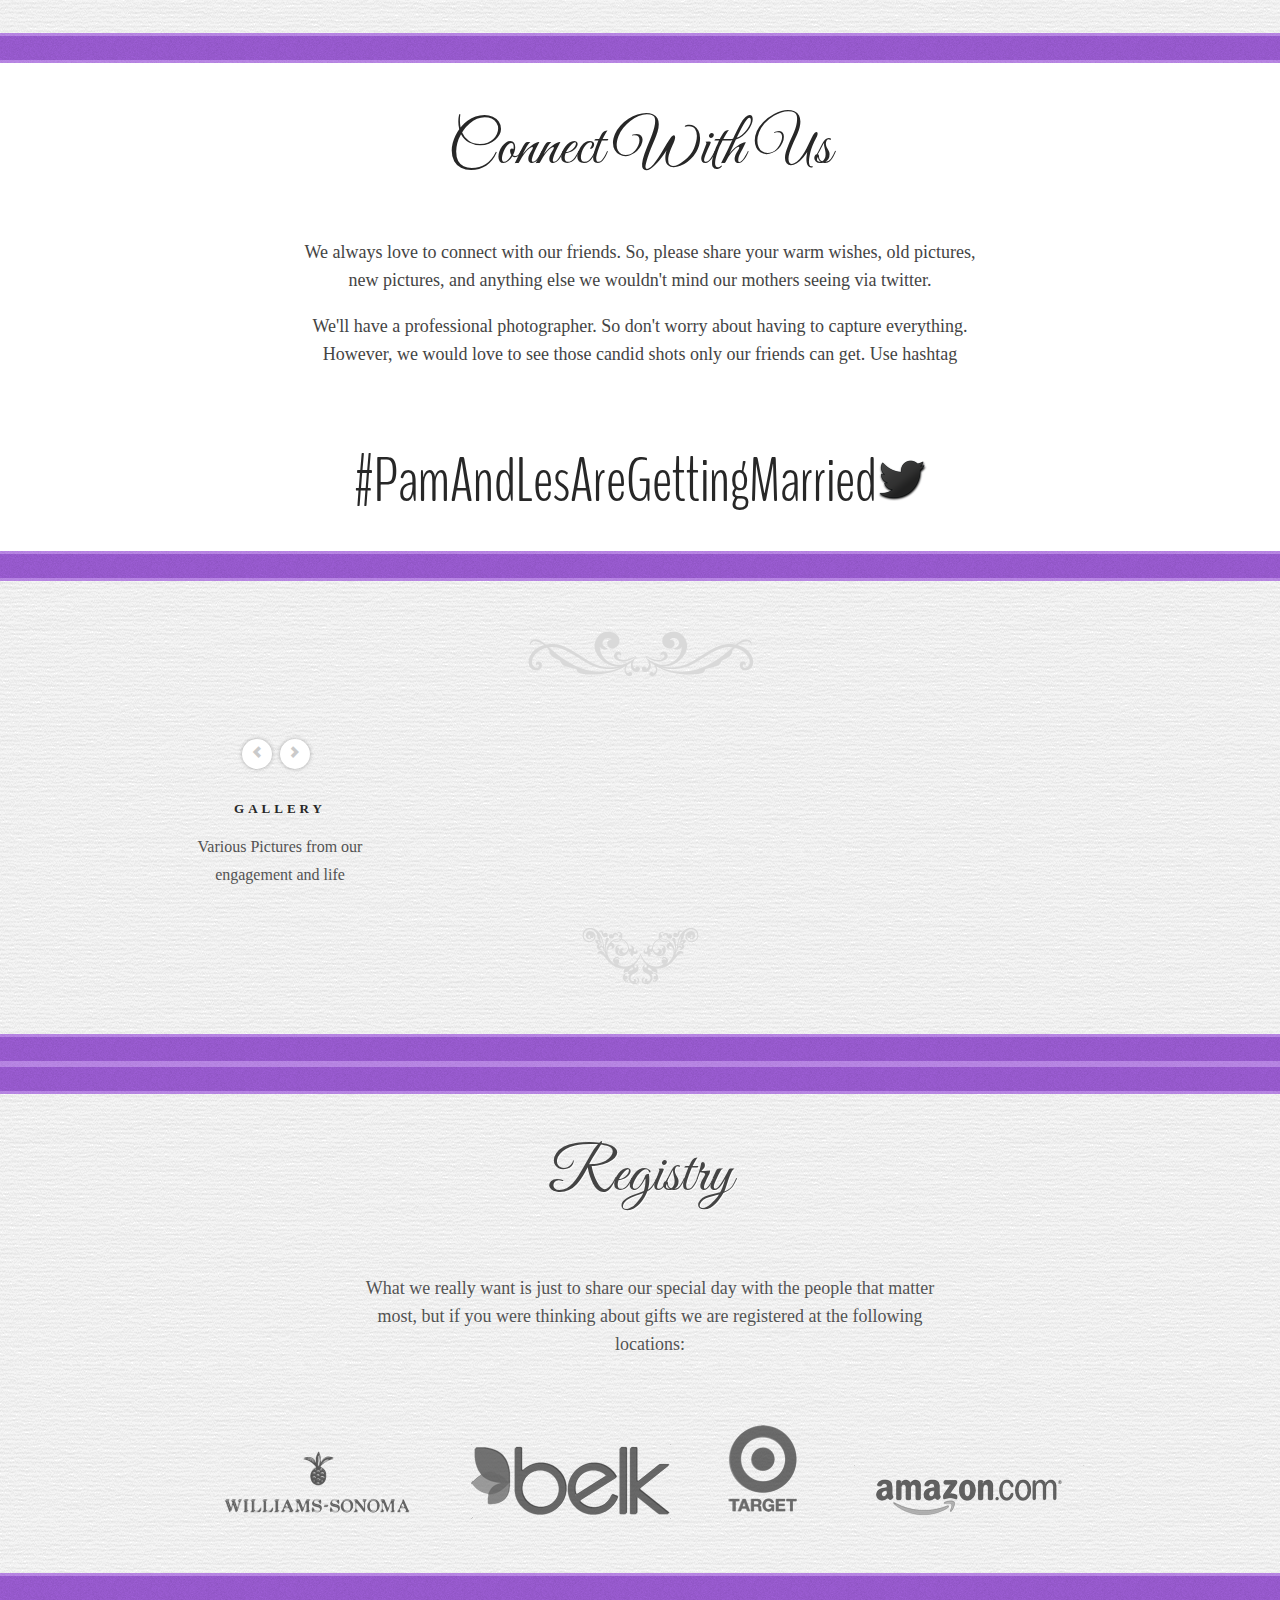
==== commit 2057ade7: "removed login and rsvp stuff" ====
--- a/index.html
+++ b/index.html
@@ -22,8 +22,8 @@
 	 <!--
 	 <script type="text/javascript" src="js/gallery_images.js"></script>
 	 <script type="text/javascript" src="js/lazyloader.js"></script> -->
-	<script type="text/javascript" src="js/LoginRadiusSDK.1.0.0.js"></script>
-	<script src="https://hub.loginradius.com/include/js/LoginRadius.js" ></script>
+	<!--<script type="text/javascript" src="js/LoginRadiusSDK.1.0.0.js"></script>-->
+	<!--<script src="https://hub.loginradius.com/include/js/LoginRadius.js" ></script>-->
 	<script type="text/javascript" src="js/min/app-min.js"></script>
 <!--
 	<script type="text/javascript" src="js/jquery-1.10.1.js"></script>
@@ -62,8 +62,8 @@
 				<li data-slide="4">Where</li>
 				<li data-slide="5">Social</li>
 				<li data-slide="6">Gallery</li>
-				<li data-slide="7">RSVP</li>
-				<li data-slide="8">Registry</li>
+				<!--<li data-slide="7">RSVP</li>-->
+				<li data-slide="7">Registry</li>
 			</ul>
 		</div>
 		<!-- Navigation Menu / End -->
@@ -334,89 +334,89 @@
 
 <!-- RSVP / Start		   	  
 =========================================== -->		
-<section class="slide" id="rsvp" data-slide="7">
-
-	<!-- 960 Container -->
-	<div class="container">
-
-		<div class="ribbon"><h2>RSVP</h2></div>
-
-		<div class="success-message">
-			<div class="alert" style="margin: 0;">Your message has been sent!</div>
-		</div>
-
-		
-		<div id="form-bg" class="thirteen columns">
-			
-			<div id="contact-form" class="twelve columns clearfix">
-				<form action="https://docs.google.com/a/lesstroud.com/forms/d/1moZdFQuKX3HXw38UIYSnKz3TGAZ8TXUXZh9qaWFJuT4/formResponse" method="POST" id="rsvp-form" target="_self" onsubmit="">
-					<div class="ten five columns offset-by-one">
-						<div id="auth">
-							<p>Please login with one of the following providers in order to RSVP</p>
-							<div id="interfacecontainerdiv" class="interfacecontainerdiv"></div>
-						</div>
-						<div id="rsvpquestions">
-							<div class="question">
-								<p>Will you be joining us?</p>
-								<div id="joinresponses" class="responses"/>
-									<input type="radio" name="entry.160791921" value="Yes" id="group_160791921_1" class="ss-q-radio" aria-label="Yes" checked="checked">
-									<label for="group_160791921_1" class="ss-choice-label"><span>Yes, we'd love to come</span></label>
-									<input type="radio" name="entry.160791921" value="No" id="group_160791921_2" class="ss-q-radio" aria-label="No">
-									<label for="group_160791921_2" class="ss-choice-label"><span>Sadly, we can't make it</span></label>
-								</div>
-							</div>
-
-							<p>Number of your party attending?</p>
-							<div class="question">
-								<div id="partyresponses" class="responses"/>
-									<input type="radio" name="entry.1403271359" value="+0" id="group_1403271359_1" class="ss-q-radio" aria-label="+0" checked="checked">
-									<label for="group_1403271359_1" class="ss-choice-label"><span>Just Me</span></label>
-									<input type="radio" name="entry.1403271359" value="+1" id="group_1403271359_2" class="ss-q-radio" aria-label="+1">
-									<label for="group_1403271359_2" class="ss-choice-label"><span>Me+1</span></label>
-									<input type="radio" name="entry.1403271359" value="+2" id="group_1403271359_3" class="ss-q-radio" aria-label="+2">
-									<label for="group_1403271359_3" class="ss-choice-label"><span>Me+2</span></label>
-									<input type="radio" name="entry.1403271359" value="+3" id="group_1403271359_4" class="ss-q-radio" aria-label="+3">
-									<label for="group_1403271359_4" class="ss-choice-label"><span>Me+3</span></label>
-									<input type="radio" name="entry.1403271359" value="+4" id="group_1403271359_5" class="ss-q-radio" aria-label="+4">
-									<label for="group_1403271359_5" class="ss-choice-label"><span>Me+4</span></label>
-									<input type="radio" name="entry.1403271359" value="+5" id="group_1403271359_6" class="ss-q-radio" aria-label="+5">
-									<label for="group_1403271359_6" class="ss-choice-label"><span>Me+5</span></label>
-								</div>
-							</div>
-							<div class="question">
-								<p>Is there anything else you would like for us to know? <br/><span style="font-size:0.8em">If possible, add guest names in comments.</span></p>
-								<textarea name="entry.1504355738" id="entry_1504355738" class="text textarea" ></textarea>
-							</div>
-							<input type="hidden" name="entry.1110146062" value="" class="ss-q-short" id="entry_1110146062" dir="auto">
-							<input type="hidden" name="entry.907370162" value="" class="ss-q-short" id="entry_907370162" dir="auto">
-							<input type="hidden" name="entry.1036320101" value="" class="ss-q-short" id="entry_1036320101" dir="auto">
-							<input type="hidden" name="entry.700903665" value="" class="ss-q-short" id="entry_700903665" dir="auto">
+<!--<section class="slide" id="rsvp" data-slide="7">-->
+
+	<!-- 960 Container -->
+<!--	<div class="container">-->
+
+<!--		<div class="ribbon"><h2>RSVP</h2></div>-->
+
+<!--		<div class="success-message">-->
+<!--			<div class="alert" style="margin: 0;">Your message has been sent!</div>-->
+<!--		</div>-->
+
+		
+<!--		<div id="form-bg" class="thirteen columns">-->
+			
+<!--			<div id="contact-form" class="twelve columns clearfix">-->
+<!--				<form action="https://docs.google.com/a/lesstroud.com/forms/d/1moZdFQuKX3HXw38UIYSnKz3TGAZ8TXUXZh9qaWFJuT4/formResponse" method="POST" id="rsvp-form" target="_self" onsubmit="">-->
+<!--					<div class="ten five columns offset-by-one">-->
+<!--						<div id="auth">-->
+<!--							<p>Please login with one of the following providers in order to RSVP</p>-->
+<!--							<div id="interfacecontainerdiv" class="interfacecontainerdiv"></div>-->
+<!--						</div>-->
+<!--						<div id="rsvpquestions">-->
+<!--							<div class="question">-->
+<!--								<p>Will you be joining us?</p>-->
+<!--								<div id="joinresponses" class="responses"/>-->
+<!--									<input type="radio" name="entry.160791921" value="Yes" id="group_160791921_1" class="ss-q-radio" aria-label="Yes" checked="checked">-->
+<!--									<label for="group_160791921_1" class="ss-choice-label"><span>Yes, we'd love to come</span></label>-->
+<!--									<input type="radio" name="entry.160791921" value="No" id="group_160791921_2" class="ss-q-radio" aria-label="No">-->
+<!--									<label for="group_160791921_2" class="ss-choice-label"><span>Sadly, we can't make it</span></label>-->
+<!--								</div>-->
+<!--							</div>-->
+
+<!--							<p>Number of your party attending?</p>-->
+<!--							<div class="question">-->
+<!--								<div id="partyresponses" class="responses"/>-->
+<!--									<input type="radio" name="entry.1403271359" value="+0" id="group_1403271359_1" class="ss-q-radio" aria-label="+0" checked="checked">-->
+<!--									<label for="group_1403271359_1" class="ss-choice-label"><span>Just Me</span></label>-->
+<!--									<input type="radio" name="entry.1403271359" value="+1" id="group_1403271359_2" class="ss-q-radio" aria-label="+1">-->
+<!--									<label for="group_1403271359_2" class="ss-choice-label"><span>Me+1</span></label>-->
+<!--									<input type="radio" name="entry.1403271359" value="+2" id="group_1403271359_3" class="ss-q-radio" aria-label="+2">-->
+<!--									<label for="group_1403271359_3" class="ss-choice-label"><span>Me+2</span></label>-->
+<!--									<input type="radio" name="entry.1403271359" value="+3" id="group_1403271359_4" class="ss-q-radio" aria-label="+3">-->
+<!--									<label for="group_1403271359_4" class="ss-choice-label"><span>Me+3</span></label>-->
+<!--									<input type="radio" name="entry.1403271359" value="+4" id="group_1403271359_5" class="ss-q-radio" aria-label="+4">-->
+<!--									<label for="group_1403271359_5" class="ss-choice-label"><span>Me+4</span></label>-->
+<!--									<input type="radio" name="entry.1403271359" value="+5" id="group_1403271359_6" class="ss-q-radio" aria-label="+5">-->
+<!--									<label for="group_1403271359_6" class="ss-choice-label"><span>Me+5</span></label>-->
+<!--								</div>-->
+<!--							</div>-->
+<!--							<div class="question">-->
+<!--								<p>Is there anything else you would like for us to know? <br/><span style="font-size:0.8em">If possible, add guest names in comments.</span></p>-->
+<!--								<textarea name="entry.1504355738" id="entry_1504355738" class="text textarea" ></textarea>-->
+<!--							</div>-->
+<!--							<input type="hidden" name="entry.1110146062" value="" class="ss-q-short" id="entry_1110146062" dir="auto">-->
+<!--							<input type="hidden" name="entry.907370162" value="" class="ss-q-short" id="entry_907370162" dir="auto">-->
+<!--							<input type="hidden" name="entry.1036320101" value="" class="ss-q-short" id="entry_1036320101" dir="auto">-->
+<!--							<input type="hidden" name="entry.700903665" value="" class="ss-q-short" id="entry_700903665" dir="auto">-->
 							
 							
-							<div id="identity">
+<!--							<div id="identity">-->
 								<!-- <img src=""/> -->
-								<div id="identityimg"></div>
-								<button id="send" class="send" onclick="sendRSVP();">Send RSVP</button>
-							</div>
-						</div>
-						<div id="thanxforrsvp">Thank you!</div>
-						<div class="loading"></div>
-					</div>
-				</form>
-			</div>
-		</div>
+<!--								<div id="identityimg"></div>-->
+<!--								<button id="send" class="send" onclick="sendRSVP();">Send RSVP</button>-->
+<!--							</div>-->
+<!--						</div>-->
+<!--						<div id="thanxforrsvp">Thank you!</div>-->
+<!--						<div class="loading"></div>-->
+<!--					</div>-->
+<!--				</form>-->
+<!--			</div>-->
+<!--		</div>-->
 		<!-- Contact Form / End -->
 
-	</div>
-	<!-- 960 Container / End -->
-	
-</section>
+<!--	</div>-->
+	<!-- 960 Container / End -->
+	
+<!--</section>-->
 <!-- RSVP / End		   	  
 =========================================== -->
 
 <!-- REGISTRY / Start		   	  
 =========================================== -->	
-<section class="slide" id="registry" data-slide="8">
+<section class="slide" id="registry" data-slide="7">
 
 	<!-- 960 Container -->
 	<div class="container">
@@ -436,8 +436,8 @@
 </section>
 <!-- REGISTRY / End		   	  
 =========================================== -->	
-<script type="text/javascript">
-	requireauth();
-</script>
+<!--<script type="text/javascript">-->
+// 	requireauth();
+<!-- </script>-->
 </body>
 </html>
